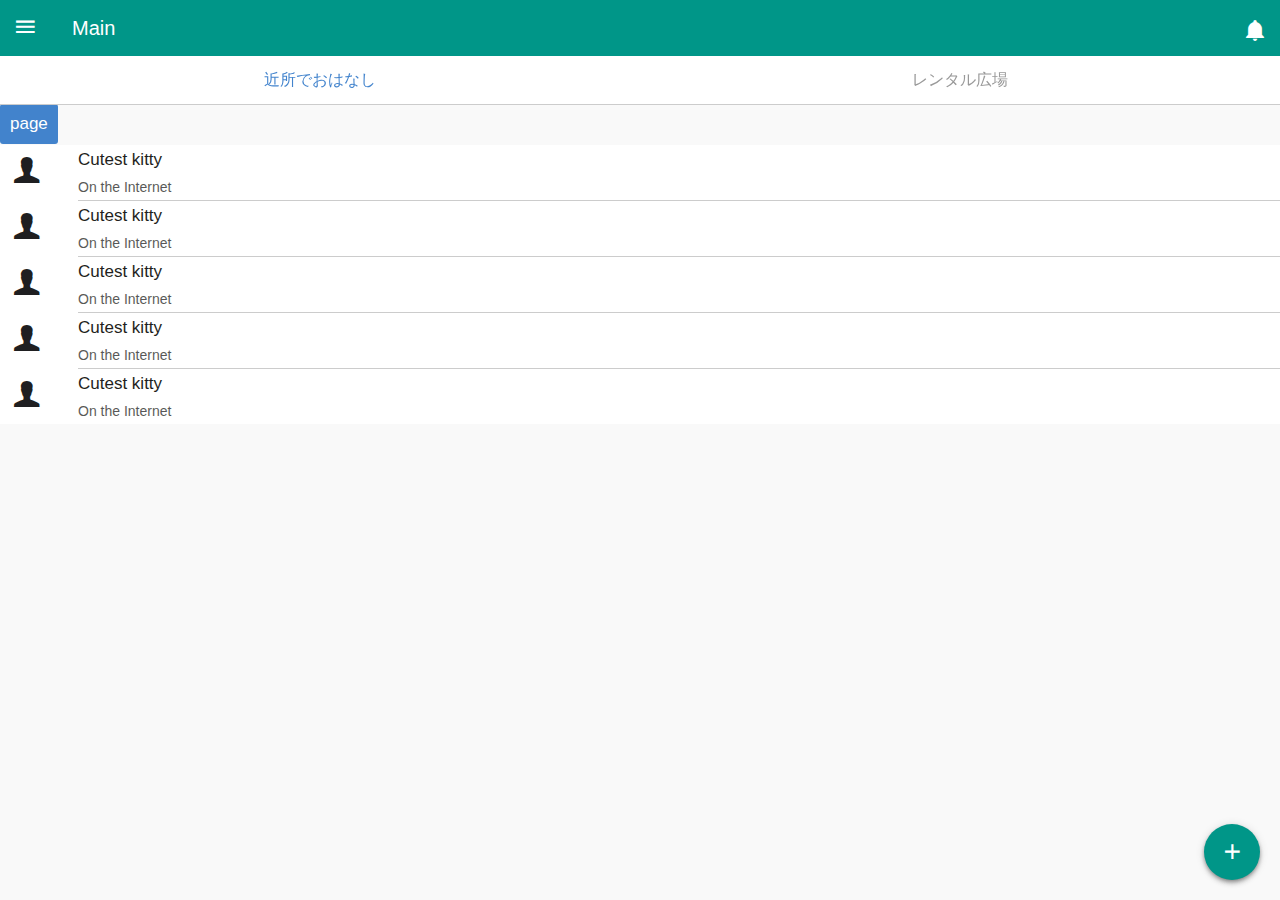
==== www/index.html @ 5bb22330 "[add]Repair the Slider" ====
<!DOCTYPE HTML>
<html>
  <head>
    <meta charset="utf-8">
    <meta name="viewport" content="width=device-width, initial-scale=1, maximum-scale=1, user-scalable=no">
    <meta http-equiv="Content-Security-Policy" content="default-src * data:; style-src * 'unsafe-inline'; script-src * 'unsafe-inline' 'unsafe-eval'">
    <script src="components/loader.js"></script>
    <script src="lib/onsenui/js/onsenui.js"></script>
    <script src="js/jquery-3.0.0.min.js"></script>
    <script src="js/app.js"></script>

    <link rel="stylesheet" href="components/loader.css">
    <link rel="stylesheet" href="lib/onsenui/css/onsenui.css">
    <link rel="stylesheet" href="lib/onsenui/css/onsen-css-components.css">
    <link rel="stylesheet" href="css/style.css">

    <script>
      //ons.bootstrap()
      ons.ready(function () {
        console.log("Onsen UI is ready!");
      });
      function menuOpen() {
        document.querySelector('#mySplitter').left.toggle();
      }
      function openSlide(page) {
        $("#content").load(page);
        document.querySelector('#mySplitter').left.toggle();
      };
      /*
       window.fn.load = function(page) {
       var content = document.getElementById('content');
       var menu = document.getElementById('menu');
       content.load(page)
       .then(menu.close.bind(menu));
       };
       */
    </script>
  </head>
  <body>
  
  <ons-navigator id="myNavigator" page="splitter.html">
  </ons-navigator>
  
  <ons-template id="splitter.html">
    <ons-splitter id="mySplitter">
      <ons-splitter-side id="menu" side="left" collapse swipeable>
        <ons-page>
          <ons-list>
            <ons-list-item onclick="openSlide('page/home.html')" tappable>
              Home
            </ons-list-item>
            <ons-list-item onclick="openSlide('page/bbs-write.html')" tappable>
              Settings
            </ons-list-item>
            <ons-list-item onclick="openSlide('about.html')" tappable>
              About
            </ons-list-item>
          </ons-list>
        </ons-page>
      </ons-splitter-side>
      <ons-splitter-content id="content" page="page/home.html"></ons-splitter-content>
    </ons-splitter>
  </ons-template>
  
  <ons-popover direction="down up" id="popover" cancelable>
    <div style="padding: 10px; text-align: center;">
      <p>
        This is a popover
      </p>
      <p>
        <ons-button onclick="hidePopover()">Close</ons-button>
      </p>
    </div>
  </ons-popover>
  
  <!-- Alert ---------------->
  <ons-popover  direction="right down" id="alert-msg" cancelable>
    <ons-list>
      <ons-list-item class="list__item--tappable list__item__line-height" modifier="chevron">Numbers</ons-list-item>
      <ons-list-item class="list__item--tappable list__item__line-height" modifier="chevron">One</ons-list-item>
      <ons-list-item class="list__item--tappable list__item__line-height" modifier="chevron">Two</ons-list-item>
      <ons-list-item class="list__item--tappable list__item__line-height" modifier="chevron">Three</ons-list-item>
      <ons-list-item class="list__item--tappable list__item__line-height" modifier="chevron">Four</ons-list-item>
      <ons-list-item class="list__item--tappable list__item__line-height" modifier="chevron">Five</ons-list-item>
      <ons-list-item class="list__item--tappable list__item__line-height" modifier="chevron">Six</ons-list-item>
    </ons-list>
  </ons-popover>
  <!------------------------->
  
  <ons-template id="bbs.html">
    <ons-page>
      <ons-pull-hook id="pull-hook">
        Pull to refresh
      </ons-pull-hook>
      <ons-list modifier="material">
        <ons-button align="right" id="btn1" onclick="showPopover(this)">page</ons-button>
        <ons-list-item  onclick="slideOpen('bbs-content.html')">
          <div class="left"><ons-icon class="list__item__thumbnail" icon="ion-person" size="2x"></ons-icon></div>
          <div class="center"><span class="list__item__title">Cutest kitty</span>
          <span class="list__item__subtitle">On the Internet</span></div>
        </ons-list-item>
        <ons-list-item>
          <div class="left"><ons-icon class="list__item__thumbnail" icon="ion-person" size="2x"></ons-icon></div>
          <div class="center"><span class="list__item__title">Cutest kitty</span>
          <span class="list__item__subtitle">On the Internet</span></div>
        </ons-list-item>
        <ons-list-item>
          <div class="left"><ons-icon class="list__item__thumbnail" icon="ion-person" size="2x"></ons-icon></div>
          <div class="center"><span class="list__item__title">Cutest kitty</span>
          <span class="list__item__subtitle">On the Internet</span></div>
        </ons-list-item>
        <ons-list-item>
          <div class="left"><ons-icon class="list__item__thumbnail" icon="ion-person" size="2x"></ons-icon></div>
          <div class="center"><span class="list__item__title">Cutest kitty</span>
          <span class="list__item__subtitle">On the Internet</span></div>
        </ons-list-item>
        <ons-list-item>
          <div class="left"><ons-icon class="list__item__thumbnail" icon="ion-person" size="2x"></ons-icon></div>
          <div class="center"><span class="list__item__title">Cutest kitty</span>
          <span class="list__item__subtitle">On the Internet</span></div>
        </ons-list-item>
      </ons-list>
    
      <ons-speed-dial position="bottom right" direction="left">
        <ons-fab>
          <ons-icon icon="md-plus"></ons-icon>
        </ons-fab>
        <ons-speed-dial-item class="wirte-ic" onclick="popOpen('bbs-write.html')">
          <ons-icon icon="ion-edit" ></ons-icon>
        </ons-speed-dial-item>
        <ons-speed-dial-item class="book-ic"  onclick="openDialog('#regi')">
          <ons-icon icon="ion-ios-bookmarks"></ons-icon>
        </ons-speed-dial-item>
        <ons-speed-dial-item class="location-ic" onclick="openDialog('#regi')">
          <ons-icon icon="ion-android-pin"></ons-icon>
        </ons-speed-dial-item>
      </ons-speed-dial>
    </ons-page>
  </ons-template>
  
  <ons-template id="rent.html">
    <ons-page>
      <ons-list modifier="material">
        <ons-list-item>Item 1</ons-list-item>
        <ons-list-item>Item 2</ons-list-item>
        <ons-list-item>Item 3</ons-list-item>
        <ons-list-item>Item 4</ons-list-item>
        <ons-list-item>Item 5</ons-list-item>
        <ons-list-item>Item 6</ons-list-item>
      </ons-list>

      <ons-fab position="bottom right" onclick="popOpen('rent-write.html')">
        <ons-icon icon="md-edit"></ons-icon>
      </ons-fab>
    </ons-page>
  </ons-template>
</ons-template>

<!-- Location ------------------>
<ons-dialog id="regi">
  <div style="text-align: center; padding: 10px;">
    <p>
      現在位置を登録しますか？
    </p>
    <ons-input id="name" modifier="underbar" placeholder="場所名" float></ons-input>
    <ons-list>
      <ons-list-header>Location List</ons-list-header>
      <ons-list-item tappable>
        <label for="check-1" class="center">
          <ons-input id="location1" modifier="underbar" placeholder="" float value="友人１"></ons-input>
        </label>
        <label class="right">
          <ons-input type="checkbox" input-id="check-1"></ons-input>
        </label>
      </ons-list-item>
      <ons-list-item tappable>
        <label for="check-2" class="center">
          <ons-input id="location1" modifier="underbar" placeholder="" float value="友人１"></ons-input>
        </label>
        <label class="right">
          <ons-input type="checkbox" input-id="check-2"></ons-input>
        </label>
      </ons-list-item>
      <ons-list-item tappable>
        <label for="check-3" class="center">
          <ons-input id="location1" modifier="underbar" placeholder="" float value="友人１"></ons-input>
        </label>
        <label class="right">
          <ons-input type="checkbox" input-id="check-3"></ons-input>
        </label>
      </ons-list-item>
    </ons-list>
    <ons-button onclick="closeDialog('regi')">閉じる</ons-button>
    <ons-button onclick="closeDialog('regi')">登録</ons-button>
  </div>
</dons-dialog>


<ons-template id="bbs-write.html">
  <ons-page>
    <ons-toolbar>
      <div class="left">
        <ons-back-button></ons-back-button>
      </div>
      <div class="center">
        記事を投稿する
      </div>
    </ons-toolbar>
    <section style="padding: 8px">
      <input id="bbs-title" type="text" class="text-input" ng-model="text" placeholder="タイトル" style="display: block; width: 100%">
    </section>
    <section style="padding: 10px 30px">
      <textarea id="bbs-content" class="textarea" ng-model="text2" placeholder="内容" rows="10" cols="10" ></textarea>
    </section>
    <section style="padding: 8px 8px">
      <ons-button modifier="large" onclick="bbsWrite()">記事を投稿</ons-button>
    </section>
  </ons-page>
</ons-template>

<ons-template id="rent-write.html">
  <ons-page>
    <ons-toolbar>
      <div class="left">
        <ons-back-button></ons-back-button>
      </div>
      <div class="center">
        借りたいものを申請する
      </div>
    </ons-toolbar>
    <section style="padding: 8px">
      <input id="rent-title" type="text" class="text-input" ng-model="text" placeholder="タイトル" style="display: block; width: 100%">
    </section>
    <section style="padding: 10px 30px">
      <textarea id="rent-content" class="textarea" ng-model="text2" placeholder="内容" rows="10" cols="10" ></textarea>
    </section>
    <section style="padding: 8px 8px">
      <ons-button modifier="large" onclick="rentWrite()">記事を投稿</ons-button>
    </section>
  </ons-page>
</ons-template>

<ons-template id="bbs-content.html">
  <ons-page>
    <ons-toolbar>
      <div class="left">
        <ons-back-button></ons-back-button>
      </div>
      <div class="center">
        熱田まつり開催！
      </div>
    </ons-toolbar>
    <ons-row align="top">
      <ons-col>
        <div class="col">
          イベント名  熱田まつり（尚武祭）
          日程	2016年06月05日
          時間	10:00～　花火は19:40～20：30頃
          会場名	熱田神宮とその周辺
          イベント内容	
          熱田神宮における最も重要で荘厳な祭。10:00より勅使参向のもと、祭典が執り行われ、境内では終日に亘り武道や芸能が奉納される。夕刻より献灯まきわらが点灯され、神宮公園から花火が約1000発（19：40～20：30頃）も上がる。※花火見物は地下鉄「西高蔵」で。
          熱田まつり奉納行事表
          交通規制について
          料金	無料
          料金詳細	-
          お問い合わせ先	-
          TEL	052-671-4153
          FAX	-
          ホームページ	http://www.atsutajingu.or.jp/jingu/
          アクセス	地下鉄「神宮西」・ＪＲ「熱田」・名鉄「神宮前」
      </ons-col>
    </ons-row>
    <section style="margin: 8px 15px 8px 0px">
      <ons-button onclick=""><ons-icon size="15px" icon="ion-reply"></ons-icon><span style="margin-left:10px">記事に返信</span></ons-button>
    </section>
  </ons-page>
</ons-template>

<ons-template id="settings.html">
  <ons-page>
    <ons-toolbar>
      <div class="left">
        <ons-toolbar-button onclick="menuOpen()">
          <ons-icon icon="md-menu"></ons-icon>
        </ons-toolbar-button>
      </div>
      <div class="center">
        Settings
      </div>
    </ons-toolbar>
  </ons-page>

</ons-template>

<ons-template id="about.html">
  <ons-page>
    <ons-toolbar>
      <div class="left">
        <ons-toolbar-button onclick="fn.open()">
          <ons-icon icon="md-menu"></ons-icon>
        </ons-toolbar-button>
      </div>
      <div class="center">
        About
      </div>
    </ons-toolbar>
  </ons-page>
</ons-template>

</body>
</html>
---- www/components/loader.css ----
/**
 * This is an auto-generated code by Monaca JS/CSS Components.
 * Please do not edit by hand.
 */

/*** <GENERATED> ***/
---- www/lib/onsenui/css/onsenui.css ----
/*! onsenui - v2.0.0-rc.1 - 2016-04-28 */
/*
Copyright 2013-2015 ASIAL CORPORATION

Licensed under the Apache License, Version 2.0 (the "License");
you may not use this file except in compliance with the License.
You may obtain a copy of the License at

   http://www.apache.org/licenses/LICENSE-2.0

Unless required by applicable law or agreed to in writing, software
distributed under the License is distributed on an "AS IS" BASIS,
WITHOUT WARRANTIES OR CONDITIONS OF ANY KIND, either express or implied.
See the License for the specific language governing permissions and
limitations under the License.

 */

@import url("font_awesome/css/font-awesome.min.css");
@import url("ionicons/css/ionicons.min.css");
@import url("material-design-iconic-font/css/material-design-iconic-font.min.css");

/* custom elements */
ons-page, ons-navigator,
ons-split-view, ons-sliding-menu, ons-tabbar,
ons-gesture-detector {
  display: block;
}

ons-navigator,
ons-tabbar {
  position: absolute;
  top: 0;
  left: 0;
  bottom: 0;
  right: 0;
  overflow: hidden;
}

ons-tab {
  -webkit-transform: translate3d(0, 0, 0);
          transform: translate3d(0, 0, 0);
}

ons-page, ons-navigator, ons-tabbar, ons-sliding-menu, ons-split-view {
  z-index: 2;
}

ons-fab {
  z-index: 3;
}

* {
  -webkit-touch-callout: none;
  -webkit-user-select: none;
  -webkit-tap-highlight-color: rgba(0, 0, 0, 0) !important;
}

input, textarea {
  -webkit-user-select: auto;
}

ons-toolbar:not([inline]), ons-bottom-toolbar {
  position: absolute;
  left: 0;
  right: 0;
  z-index: 10000;
}
ons-toolbar:not([inline]) {
  top: 0;
}
ons-bottom-toolbar {
  bottom: 0;
}

.page, .page__content {
  background-color: transparent !important;
  background: transparent !important;
}

.page__content {
  overflow: auto;
  -webkit-overflow-scrolling: touch;
  z-index: 0;
  -ms-touch-action: pan-y;
}

.navigation-bar + .page__background + .page__content {
  margin-top: -1px;
  top: 44px;
}

.navigation-bar--material + .page__background + .page__content {
  top: 56px;
}

.page[status-bar-fill] > .page__content {
  top: 20px;
}

.page[status-bar-fill] > .navigation-bar {
  padding-top: 20px;
  box-sizing: content-box;
}

.page[status-bar-fill] > .navigation-bar + .page__background + .page__content {
  top: 64px;
}

.page[status-bar-fill] > .navigation-bar--material + .page__background + .page__content {
  top: 76px;
}

ons-tabbar[status-bar-fill] > .tab-bar--top__content {
  top: 71px;
}

ons-tabbar[status-bar-fill] > .tab-bar--top {
  padding-top: 22px;
}

ons-tabbar[position="top"] .page[status-bar-fill] > .page__content {
  top: 0px;
}

.navigation-bar + .page__background + .page__content ons-tabbar[status-bar-fill] > .tab-bar--top {
  top: 0px;
}

.navigation-bar + .page__background + .page__content ons-tabbar[status-bar-fill] > .tab-bar--top__content {
  top: 49px;
}

.page-with-bottom-toolbar > .page__content {
  bottom: 44px;
}

ons-dialog[disabled] > .dialog,
ons-alert-dialog[disabled],
ons-popover[disabled] {
  pointer-events: none;
  opacity: 0.75;
}

ons-list-item[disabled] {
   pointer-events: none;
}

ons-pull-hook {
  position: absolute;
  left: 0;
  right: 0;
  margin: auto;
  text-align: center;
  z-index: 20002;
}

ons-splitter {
  overflow: hidden;
}

ons-splitter, ons-splitter-mask, ons-splitter-content, ons-splitter-side {
  display: block;
  position: absolute;
  left: 0;
  right: 0;
  top: 0;
  bottom: 0;
  box-sizing: border-box;
  z-index: 0;
}

ons-splitter-mask {
  z-index: 2;
  background-color: rgba(0, 0, 0, 0.1);
  display: none;
  opacity: 0;
}

ons-splitter-content {
  z-index: 1;
}

ons-splitter-side {
  right: auto;
  z-index: 1;
}

ons-splitter-side[side="right"] {
  right: 0;
  left: auto;
}

ons-splitter-side[mode="collapse"] {
  z-index: 3;
  left: auto;
  right: 100%;
}

ons-splitter-side[side="right"][mode="collapse"] {
  right: auto;
  left: 100%;
}

ons-toolbar-button > ons-icon[icon*="ion-"] {
  font-size: 26px;
}

ons-range {
  display: inline-block;
}

ons-range > input {
  min-width: 50px;
  width: 100%;
}

/*
Copyright 2013-2015 ASIAL CORPORATION

Licensed under the Apache License, Version 2.0 (the "License");
you may not use this file except in compliance with the License.
You may obtain a copy of the License at

   http://www.apache.org/licenses/LICENSE-2.0

Unless required by applicable law or agreed to in writing, software
distributed under the License is distributed on an "AS IS" BASIS,
WITHOUT WARRANTIES OR CONDITIONS OF ANY KIND, either express or implied.
See the License for the specific language governing permissions and
limitations under the License.

 */

ons-carousel {
  display: block;
  position: relative;
  width: 100%;
  overflow: hidden;
}

ons-carousel-item {
  display: block;
  height: 100%;
  visibility: hidden;
}

ons-carousel[fullscreen] {
  position: absolute;
  top: 0px;
  right: 0px;
  left: 0px;
  bottom: 0px;
  box-sizing: border-box;
}

ons-carousel[disabled] {
  pointer-events: none;
  opacity: 0.75;
}

ons-row {
  display: -webkit-box;
  display: -moz-flex;
  display: flex;
  flex-wrap: wrap;
  width: 100%;
  box-sizing: border-box;
}

ons-row[vertical-align="top"], ons-row[align="top"] {
  -webkit-box-align: start;
  box-align: start;
  -moz-align-items: flex-start;
  -ms-grid-row-align: flex-start;
      align-items: flex-start;
}

ons-row[vertical-align="bottom"], ons-row[align="bottom"] {
  -webkit-box-align: end;
  box-align: end;
  -moz-align-items: flex-end;
  -ms-grid-row-align: flex-end;
      align-items: flex-end;
}

ons-row[vertical-align="center"], ons-row[align="center"] {
  -webkit-box-align: center;
  box-align: center;
  -moz-align-items: center;
  -ms-grid-row-align: center;
      align-items: center;
  text-align: inherit;
}

ons-row + ons-row {
  padding-top: 0;
}

ons-col {
  -webkit-box-flex: 1;
  -moz-flex: 1;
  flex: 1;
  display: block;
  width: 100%;
  box-sizing: border-box;
}

ons-col[vertical-align="top"], ons-col[align="top"] {
  align-self: flex-start;
}

ons-col[vertical-align="bottom"], ons-col[align="bottom"] {
  align-self: flex-end; }

ons-col[vertical-align="center"], ons-col[align="center"] {
  -webkit-align-self: center;
  -moz-align-self: center;
  -ms-flex-item-align: center;
  text-align: inherit;
}


/*
Copyright 2013-2015 ASIAL CORPORATION

Licensed under the Apache License, Version 2.0 (the "License");
you may not use this file except in compliance with the License.
You may obtain a copy of the License at

   http://www.apache.org/licenses/LICENSE-2.0

Unless required by applicable law or agreed to in writing, software
distributed under the License is distributed on an "AS IS" BASIS,
WITHOUT WARRANTIES OR CONDITIONS OF ANY KIND, either express or implied.
See the License for the specific language governing permissions and
limitations under the License.

 */

.ons-icon {
  display: inline-block;
  font-style: normal;
  font-weight: normal;
  -webkit-font-smoothing: antialiased;
  -moz-osx-font-smoothing: grayscale;
}

.ons-icon--ion {
  line-height: 0.75em;
  vertical-align: -25%;
}

ons-icon[spin] {
  -webkit-animation: ons-icon-spin 2s infinite linear;
  animation: ons-icon-spin 2s infinite linear;
}

@-webkit-keyframes ons-icon-spin {
  0% {
    -webkit-transform: rotate(0deg);
  }
  100% {
    -webkit-transform: rotate(359deg);
  }
}

@keyframes ons-icon-spin {
  0% {
    -webkit-transform: rotate(0deg);
    transform: rotate(0deg);
  }
  100% {
    -webkit-transform: rotate(359deg);
    transform: rotate(359deg);
  }
}

.ons-icon[rotate="90"] {
  -webkit-transform: rotate(90deg);
  transform: rotate(90deg);
}

.ons-icon[rotate="180"] {
  -webkit-transform: rotate(180deg);
  transform: rotate(180deg);
}

.ons-icon[rotate="270"] {
  -webkit-transform: rotate(270deg);
  transform: rotate(270deg);
}

ons-icon[fixed-width] {
  width: 1.28571429em;
  text-align: center;
}

.ons-icon--lg {
  font-size: 1.33333333em;
  line-height: 0.75em;
  vertical-align: -15%;
}

.ons-icon--2x {
  font-size: 2em;
}

.ons-icon--3x {
  font-size: 3em;
}

.ons-icon--4x {
  font-size: 4em;
}

.ons-icon--5x {
  font-size: 5em;
}

ons-input {
  display: inline-block;
  position: relative;
}

ons-input .text-input__container {
  width: 100%;
  display: inline-block;
}

ons-input .text-input--material__label {
  position: absolute;
  left: 0px;
  top: 2px;
  font-size: 16px;
  font-weight: 400;
  font-family: 'Roboto', 'Noto', sans-serif;
  pointer-events: none;
}

ons-input .text-input__label:not(.text-input--material__label) {
  display: none;
}

ons-input .text-input__label--active {
  transform: translate(0, -75%) scale(0.75);
  -webkit-transform: translate(0, -75%) scale(0.75);
  transform-origin: left top;
  -webkit-transform-origin: left top;
  -webkit-transition: color 0.1s ease-in, -webkit-transform 0.1s ease-in;
  transition: color 0.1s ease-in, -webkit-transform 0.1s ease-in;
  transition: transform 0.1s ease-in, color 0.1s ease-in;
  transition: transform 0.1s ease-in, color 0.1s ease-in, -webkit-transform 0.1s ease-in;
  -webkit-transition: transform 0.1s ease-in, color 0.1s ease-in;
}

ons-input:not([float]) .text-input__label--active {
  display: none;
}

ons-input[disabled] {
  opacity: 0.5;
  pointer-events: none;
}

ons-input input.text-input--material::-webkit-input-placeholder {
  color: transparent;
}

ons-input input.text-input--material::-moz-placeholder {
  color: transparent;
}

ons-input input.text-input--material:-ms-input-placeholder {
  color: transparent;
}

/*
Copyright 2013-2015 ASIAL CORPORATION

Licensed under the Apache License, Version 2.0 (the "License");
you may not use this file except in compliance with the License.
You may obtain a copy of the License at

   http://www.apache.org/licenses/LICENSE-2.0

Unless required by applicable law or agreed to in writing, software
distributed under the License is distributed on an "AS IS" BASIS,
WITHOUT WARRANTIES OR CONDITIONS OF ANY KIND, either express or implied.
See the License for the specific language governing permissions and
limitations under the License.

 */

ons-progress-bar {
  display: block;
}

ons-progress-circular {
  display: inline-block;
  width: 42px;
  height: 42px;
}

ons-progress-circular > svg.progress-circular {
  width: 100%;
  height: 100%;
}

/*
Copyright 2013-2015 ASIAL CORPORATION

Licensed under the Apache License, Version 2.0 (the "License");
you may not use this file except in compliance with the License.
You may obtain a copy of the License at

   http://www.apache.org/licenses/LICENSE-2.0

Unless required by applicable law or agreed to in writing, software
distributed under the License is distributed on an "AS IS" BASIS,
WITHOUT WARRANTIES OR CONDITIONS OF ANY KIND, either express or implied.
See the License for the specific language governing permissions and
limitations under the License.

 */
.ripple {
  display: block;
  position: absolute;
  overflow: hidden;
  top: 0;
  left: 0;
  right: 0;
  bottom: 0;
  pointer-events: none;
}

ons-list-item .ripple__wave, ons-list-item .ripple__background,
.button--material--flat .ripple__wave, .button--material--flat .ripple__background{
  background: rgba(189, 189, 189, 0.3);
}

.ripple__background {
  background: rgba(255, 255, 255, 0.2);
  position: absolute;
  top: 0;
  left: 0;
  right: 0;
  bottom: 0;
  opacity: 0;
  pointer-events: none;
}

.ripple__wave {
  background: rgba(255, 255, 255, 0.2);
  width: 0;
  height: 0;
  border-radius: 50%;
  position: absolute;
  top: 0;
  left: 0;
  z-index: 0;
  pointer-events: none;
}

/*
Copyright 2013-2015 ASIAL CORPORATION

Licensed under the Apache License, Version 2.0 (the "License");
you may not use this file except in compliance with the License.
You may obtain a copy of the License at

   http://www.apache.org/licenses/LICENSE-2.0

Unless required by applicable law or agreed to in writing, software
distributed under the License is distributed on an "AS IS" BASIS,
WITHOUT WARRANTIES OR CONDITIONS OF ANY KIND, either express or implied.
See the License for the specific language governing permissions and
limitations under the License.

*/

ons-sliding-menu {
  position: absolute;
  left: 0px;
  right: 0px;
  top: 0px;
  bottom: 0px;
  z-index: 0;
  overflow-x: hidden;
}

.onsen-sliding-menu__menu,
.onsen-sliding-menu__main {
  position: absolute;
  top: 0px;
  left: 0px;
  bottom: 0px;
  right: 0px;
  z-index: 0;
  margin: 0;
  padding: 0;
}

.onsen-sliding-menu__menu {
  opacity: 0;
}


/*
Copyright 2013-2015 ASIAL CORPORATION

Licensed under the Apache License, Version 2.0 (the "License");
you may not use this file except in compliance with the License.
You may obtain a copy of the License at

   http://www.apache.org/licenses/LICENSE-2.0

Unless required by applicable law or agreed to in writing, software
distributed under the License is distributed on an "AS IS" BASIS,
WITHOUT WARRANTIES OR CONDITIONS OF ANY KIND, either express or implied.
See the License for the specific language governing permissions and
limitations under the License.

*/

ons-split-view {
  position: absolute;
  left: 0px;
  right: 0px;
  top: 0px;
  bottom: 0px;
  z-index: 0;
  overflow: hidden;
}

.onsen-split-view__secondary {
  opacity: 0;
  width: 100%;
}

.onsen-split-view__secondary,
.onsen-split-view__main {
  position: absolute;
  top: 0px;
  left: 0px;
  bottom: 0px;
  right: 0px;
  z-index: 0;
  overflow-x: hidden; 
}
---- www/lib/onsenui/css/onsen-css-components.css ----
html {
  height: 100%;
  width: 100%;
}
body {
  position: absolute;
  top: 0;
  right: 0;
  left: 0;
  bottom: 0;
  padding: 0;
  margin: 0;
  -webkit-text-size-adjust: 100%;
}
*:not(input):not(textarea):not(select) {
  -webkit-user-select: none;
  -moz-user-select: none;
  -ms-user-select: none;
  user-select: none;
}
* {
  -webkit-tap-highlight-color: rgba(0,0,0,0);
}
input:active,
input:focus,
textarea:active,
textarea:focus,
select:active,
select:focus {
  outline: none;
}
h1 {
  font-size: 36px;
}
h2 {
  font-size: 30px;
}
h3 {
  font-size: 24px;
}
h4,
h5,
h6 {
  font-size: 18px;
}
.page {
  font-family: -apple-system, 'Helvetica Neue', Helvetica, Arial, 'Lucida Grande', sans-serif;
  -webkit-font-smoothing: antialiased;
  -moz-osx-font-smoothing: grayscale;
  font-weight: 400;
  font-size: 17px;
  background-color: #f9f9f9;
  position: absolute;
  top: 0px;
  left: 0px;
  right: 0px;
  bottom: 0px;
  overflow: visible;
  font-size: 17px;
  color: #1f1f21;
  -ms-overflow-style: none;
  -webkit-transform: translate3d(0, 0, 0);
  -moz-transform: translate3d(0, 0, 0);
  -o-transform: translate3d(0, 0, 0);
  transform: translate3d(0, 0, 0);
}
.page::-webkit-scrollbar {
  display: none;
}
.page__content {
  background-color: #f9f9f9;
  position: absolute;
  top: 0px;
  left: 0px;
  right: 0px;
  bottom: 0px;
  -webkit-box-sizing: border-box;
  -moz-box-sizing: border-box;
  box-sizing: border-box;
}
.page__background {
  background-color: #f9f9f9;
  position: absolute;
  top: 0px;
  left: 0px;
  right: 0px;
  bottom: 0px;
  -webkit-box-sizing: border-box;
  -moz-box-sizing: border-box;
  box-sizing: border-box;
}
.content-padded {
  padding: 8px;
}
.page--material {
  font-family: 'Roboto', 'Noto', sans-serif;
  -webkit-font-smoothing: antialiased;
}
.page--material__content {
  font-family: 'Roboto', 'Noto', sans-serif;
  -webkit-font-smoothing: antialiased;
  font-weight: 400;
}
.page--material__content h1,
.page--material__content h2,
.page--material__content h3,
.page--material__content h4,
.page--material__content h5 {
  font-family: 'Roboto', 'Noto', sans-serif;
  -webkit-font-smoothing: antialiased;
  font-weight: 400;
}
.page--material__background {
  background-color: #fff;
}
/* topdoc
  name: Switch
  class: switch
  modifiers:
    :focus: Focus state
    :disabled: Disabled state
  markup:
    <label class="switch">
      <input type="checkbox" class="switch__input">
      <div class="switch__toggle">
        <div class="switch__handle"></div>
      </div>
    </label>
    <label class="switch">
      <input type="checkbox" class="switch__input" checked>
      <div class="switch__toggle">
        <div class="switch__handle"></div>
      </div>
    </label>
    <label class="switch">
      <input type="checkbox" class="switch__input" disabled>
      <div class="switch__toggle">
        <div class="switch__handle"></div>
      </div>
    </label>
*/
.switch {
  position: relative;
  display: inline-block;
  vertical-align: top;
  -webkit-box-sizing: border-box;
  -moz-box-sizing: border-box;
  box-sizing: border-box;
  -webkit-background-clip: padding-box;
  background-clip: padding-box;
  position: relative;
  overflow: hidden;
  min-width: 51px;
  font-size: 17px;
  padding: 0 20px;
  border: none;
  overflow: visible;
  width: 51px;
  height: 32px;
  z-index: 0;
  text-align: left;
}
.switch__input {
  position: absolute;
  overflow: hidden;
  right: 0px;
  top: 0px;
  left: 0px;
  bottom: 0px;
  padding: 0;
  border: 0;
  opacity: 0.001;
  z-index: 1;
  vertical-align: top;
  outline: none;
  width: 100%;
  height: 100%;
  margin: 0;
  -webkit-appearance: none;
  appearance: none;
  z-index: -1;
}
.switch__toggle {
  background-color: #fff;
  position: absolute;
  top: 0px;
  left: 0px;
  right: 0px;
  bottom: 0px;
  -webkit-border-radius: 30px;
  border-radius: 30px;
  -webkit-transition-property: all;
  -moz-transition-property: all;
  -o-transition-property: all;
  transition-property: all;
  -webkit-transition-duration: 0.35s;
  -moz-transition-duration: 0.35s;
  -o-transition-duration: 0.35s;
  transition-duration: 0.35s;
  -webkit-transition-timing-function: ease-out;
  -moz-transition-timing-function: ease-out;
  -o-transition-timing-function: ease-out;
  transition-timing-function: ease-out;
  -webkit-box-shadow: inset 0 0 0 2px #e5e5e5;
  box-shadow: inset 0 0 0 2px #e5e5e5;
}
.switch__handle {
  -webkit-box-sizing: border-box;
  -moz-box-sizing: border-box;
  box-sizing: border-box;
  -webkit-background-clip: padding-box;
  background-clip: padding-box;
  position: absolute;
  content: '';
  -webkit-border-radius: 28px;
  border-radius: 28px;
  height: 28px;
  width: 28px;
  background-color: #fff;
  left: 1px;
  top: 2px;
  -webkit-transition-property: all;
  -moz-transition-property: all;
  -o-transition-property: all;
  transition-property: all;
  -webkit-transition-duration: 0.35s;
  -moz-transition-duration: 0.35s;
  -o-transition-duration: 0.35s;
  transition-duration: 0.35s;
  -webkit-transition-timing-function: cubic-bezier(0.59, 0.01, 0.5, 0.99);
  -moz-transition-timing-function: cubic-bezier(0.59, 0.01, 0.5, 0.99);
  -o-transition-timing-function: cubic-bezier(0.59, 0.01, 0.5, 0.99);
  transition-timing-function: cubic-bezier(0.59, 0.01, 0.5, 0.99);
  -webkit-box-shadow: 0 0 0 1px #e4e4e4, 0 3px 2px rgba(0,0,0,0.25);
  box-shadow: 0 0 0 1px #e4e4e4, 0 3px 2px rgba(0,0,0,0.25);
}
.switch--active .switch__handle {
  -webkit-transition-duration: 0s;
  -moz-transition-duration: 0s;
  -o-transition-duration: 0s;
  transition-duration: 0s;
}
input:checked + .switch__toggle {
  -webkit-box-shadow: inset 0 0 0 2px #5198db;
  box-shadow: inset 0 0 0 2px #5198db;
  background-color: #5198db;
}
input:checked + .switch__toggle .switch__handle {
  left: 21px;
  -webkit-box-shadow: 0 3px 2px rgba(0,0,0,0.25);
  box-shadow: 0 3px 2px rgba(0,0,0,0.25);
}
input:disabled + .switch__toggle {
  opacity: 0.3;
  cursor: default;
  pointer-events: none;
}
.switch__touch {
  position: absolute;
  top: -5px;
  bottom: -5px;
  left: -10px;
  right: -10px;
}
/* topdoc
  name: Material Switch
  use: Switch
  modifiers:
    :focus: Focus state
    :disabled: Disabled state
  markup:
    <label class="switch switch--material">
      <input type="checkbox" class="switch__input switch--material__input">
      <div class="switch__toggle switch--material__toggle">
        <div class="switch__handle switch--material__handle">
        </div>
      </div>
    </label>
    <label class="switch switch--material">
      <input type="checkbox" class="switch__input switch--material__input" checked>
      <div class="switch__toggle switch--material__toggle">
        <div class="switch__handle switch--material__handle">
        </div>
      </div>
    </label>
    <label class="switch switch--material">
      <input type="checkbox" class="switch__input switch--material__input" disabled>
      <div class="switch__toggle switch--material__toggle">
        <div class="switch__handle switch--material__handle">
        </div>
      </div>
    </label>
*/
.switch.switch--material {
  width: 36px;
  height: 24px;
  padding: 0 10px;
  min-width: 36px;
}
.switch.switch--material .switch__toggle {
  background-color: #b0afaf;
  margin-top: 5px;
  height: 14px;
  -webkit-box-shadow: none;
  box-shadow: none;
}
.switch.switch--material .switch__input {
  position: absolute;
  overflow: hidden;
  right: 0px;
  top: 0px;
  left: 0px;
  bottom: 0px;
  padding: 0;
  border: 0;
  opacity: 0.001;
  z-index: 1;
  vertical-align: top;
  outline: none;
  width: 100%;
  height: 100%;
  margin: 0;
  -webkit-appearance: none;
  appearance: none;
  z-index: -1;
}
.switch.switch--material .switch__handle {
  background-color: #f1f1f1;
  left: 0px;
  margin-top: -5px;
  width: 20px;
  height: 20px;
  -webkit-box-shadow: 0 4px 5px 0 rgba(0,0,0,0.14), 0 1px 10px 0 rgba(0,0,0,0.12), 0 2px 4px -1px rgba(0,0,0,0.4);
  box-shadow: 0 4px 5px 0 rgba(0,0,0,0.14), 0 1px 10px 0 rgba(0,0,0,0.12), 0 2px 4px -1px rgba(0,0,0,0.4);
}
.switch.switch--material input:checked + .switch__toggle {
  background-color: #77c2bb;
  -webkit-box-shadow: none;
  box-shadow: none;
}
.switch.switch--material input:checked + .switch__toggle .switch__handle {
  left: 16px;
  background-color: #009688;
  -webkit-box-shadow: 0 2px 2px 0 rgba(0,0,0,0.14), 0 1px 5px 0 rgba(0,0,0,0.12), 0 3px 1px -2px rgba(0,0,0,0.2);
  box-shadow: 0 2px 2px 0 rgba(0,0,0,0.14), 0 1px 5px 0 rgba(0,0,0,0.12), 0 3px 1px -2px rgba(0,0,0,0.2);
}
.switch.switch--material input:disabled + .switch__toggle {
  opacity: 0.3;
  cursor: default;
  pointer-events: none;
}
.switch.switch--material .switch__handle:before {
  background: transparent;
  content: '';
  display: block;
  width: 100%;
  height: 100%;
  -webkit-border-radius: 50%;
  border-radius: 50%;
  z-index: -1;
  -webkit-box-shadow: 0px 0px 0px 0px rgba(0,0,0,0.12);
  box-shadow: 0px 0px 0px 0px rgba(0,0,0,0.12);
  -webkit-transition: -webkit-box-shadow 0.1s linear;
  -moz-transition: box-shadow 0.1s linear;
  -o-transition: box-shadow 0.1s linear;
  transition: box-shadow 0.1s linear;
}
.switch.switch--material.switch--active .switch__handle:before {
  -webkit-box-shadow: 0px 0px 0px 14px rgba(0,0,0,0.12);
  box-shadow: 0px 0px 0px 14px rgba(0,0,0,0.12);
}
.switch.switch--material.switch--active input:checked + .switch__toggle .switch__handle:before {
  -webkit-box-shadow: 0px 0px 0px 14px rgba(0,150,136,0.2);
  box-shadow: 0px 0px 0px 14px rgba(0,150,136,0.2);
}
.switch.switch--material .switch__touch {
  position: absolute;
  top: -10px;
  bottom: -10px;
  left: -15px;
  right: -15px;
}
/* topdoc
  name: Range
  class: range
  modifiers:
    :active: Active state
    :disabled: Disabled state
    :focus: Focused
  markup:
    <input type="range" class="range">
    <input type="range" class="range" disabled>
  showcase:
    <div class="navigation-bar">
        <div class="navigation-bar__item center full">
            <h1 class="navigation-bar__title">Range</h1>
        </div>
    </div>

    <div style="padding:8px">
      <input type="range" class="range" style="width:100%" value="0">
    </div>

    <div style="padding:8px">
      <input type="range" class="range" style="width:100%" value="30">
    </div>

    <div style="padding:8px">
      <input type="range" class="range" style="width:100%" value="60">
    </div>

    <div style="padding:8px">
      <input type="range" class="range" style="width:100%" value="90">
    </div>
*/
.range {
  padding: 0;
  margin: 0;
  font: inherit;
  color: inherit;
  background: transparent;
  border: none;
  line-height: normal;
  -webkit-box-sizing: border-box;
  -moz-box-sizing: border-box;
  box-sizing: border-box;
  -webkit-background-clip: padding-box;
  background-clip: padding-box;
  vertical-align: top;
  outline: none;
  line-height: 1;
  -webkit-appearance: none;
  -webkit-border-radius: 4px;
  border-radius: 4px;
  border: none;
  height: 2px;
  -webkit-border-radius: 0;
  border-radius: 0;
  -webkit-border-radius: 3px;
  border-radius: 3px;
  background-image: -webkit-gradient(linear, left top, left bottom, from(#ccc), to(#ccc));
  background-image: -webkit-linear-gradient(#ccc, #ccc);
  background-image: -moz-linear-gradient(#ccc, #ccc);
  background-image: -o-linear-gradient(#ccc, #ccc);
  background-image: linear-gradient(#ccc, #ccc);
  background-position: left center;
  -webkit-background-size: 100% 2px;
  background-size: 100% 2px;
  background-repeat: no-repeat;
  overflow: hidden;
  height: 32px;
}
.range::-moz-range-track {
  position: relative;
  border: none;
  background-color: #ccc;
  height: 2px;
  border-radius: 30px;
  box-shadow: none;
  top: 0;
  margin: 0;
  padding: 0;
}
.range::-ms-track {
  position: relative;
  border: none;
  background-color: #ccc;
  height: 0;
  border-radius: 30px;
}
.range::-webkit-slider-thumb {
  cursor: pointer;
  -webkit-appearance: none;
  position: relative;
  height: 29px;
  width: 29px;
  background-color: #fff;
  border: 1px solid #ccc;
  -webkit-border-radius: 30px;
  border-radius: 30px;
  -webkit-box-shadow: none;
  box-shadow: none;
  top: 0;
  margin: 0;
  padding: 0;
}
.range::-moz-range-thumb {
  cursor: pointer;
  position: relative;
  height: 29px;
  width: 29px;
  background-color: #fff;
  border: 1px solid #ccc;
  border-radius: 30px;
  box-shadow: none;
  margin: 0;
  padding: 0;
}
.range::-ms-thumb {
  cursor: pointer;
  position: relative;
  height: 29px;
  width: 29px;
  background-color: #fff;
  border: 1px solid #ccc;
  border-radius: 30px;
  box-shadow: none;
  top: 0;
  margin: 0;
  padding: 0;
}
.range::-webkit-slider-thumb:before {
  position: absolute;
  top: 13px;
  right: 28px;
  left: -10000px;
  height: 2px;
  background-color: rgba(24,103,194,0.81);
  content: '';
  margin: 0;
  padding: 0;
}
.range::-ms-fill-lower {
  height: 2px;
  background-color: rgba(24,103,194,0.81);
}
.range::-ms-tooltip {
  display: none;
}
.range:disabled {
  opacity: 0.3;
  cursor: default;
  pointer-events: none;
}
.range__left {
  position: relative;
  top: 17px;
  height: 2px;
  width: 0;
  background-color: rgba(24,103,194,0.81);
  pointer-events: none;
}
[disabled] > .range__left,
.range--material:disabled + .range__left {
  visibility: hidden;
}
/* topdoc
  name: Material Range
  use: Range
  modifiers:
    :active: Active state
    :disabled: Disabled state
    :focus: Focused
  markup:
    <input type="range" class="range range--material">
    <input type="range" class="range range--material" disabled>
*/
.range--material {
  background-image: -webkit-gradient(linear, left top, left bottom, from(#e0e0e0), to(#e0e0e0));
  background-image: -webkit-linear-gradient(#e0e0e0, #e0e0e0);
  background-image: -moz-linear-gradient(#e0e0e0, #e0e0e0);
  background-image: -o-linear-gradient(#e0e0e0, #e0e0e0);
  background-image: linear-gradient(#e0e0e0, #e0e0e0);
  background-position: center;
  -webkit-background-size: 100% 2px;
  background-size: 100% 2px;
  overflow: visible;
}
.range--material::-webkit-slider-thumb {
  top: 1px;
  border: none;
  height: 36px;
  width: 14px;
  -webkit-border-radius: 0;
  border-radius: 0;
  background-color: transparent;
  background-image: -webkit-radial-gradient(7px, circle 6px, #009688 0%, #009688 6px, transparent 7px);
  background-image: radial-gradient(circle 6px at 7px, #009688 0%, #009688 6px, transparent 7px);
  margin-top: -1px;
}
.range--material::-moz-range-thumb {
  top: 1px;
  border: 3px solid #e0e0e0;
  height: 12px;
  width: 12px;
  border-radius: 100%;
  border-color: #009688;
  background-color: #009688;
}
.range--material::-moz-range-track {
  background-color: #e0e0e0;
}
.range--material::-ms-thumb {
  margin-top: 1px;
  border: none;
  height: 12px;
  width: 12px;
  border-radius: 100%;
  border-color: #009688;
  background-color: #009688;
}
.range--material:focus::-moz-range-thumb {
  border-color: #009688;
  background-color: #009688;
}
.range--material::-moz-range-thumb:before {
  display: none;
}
.range--material::-webkit-slider-thumb:before {
  display: none;
}
.range--material::-ms-fill-lower {
  background-color: #009688;
}
.range--material::-moz-range-thumb:after {
  margin-top: -3px;
  margin-left: -3px;
  content: '';
  display: block;
  border: 0px;
  border-radius: 100%;
  height: 12px;
  width: 12px;
  background-color: #009688;
  opacity: 0.2;
  -moz-transition: -moz-transform 0.1s linear;
  transition: transform 0.1s linear;
}
.range--material::-webkit-slider-thumb:after {
  margin-top: -3px;
  margin-left: -3px;
  content: '';
  display: block;
  border: 0px;
  -webkit-border-radius: 100%;
  border-radius: 100%;
  height: 12px;
  width: 12px;
  background-color: #009688;
  opacity: 0.2;
  -webkit-transition: -webkit-transform 0.1s linear;
  transition: transform 0.1s linear;
  display: inline-block;
  margin-left: 1px;
  margin-top: 12px;
}
.range--material::-ms-fill-upper {
  margin-top: -6px;
  margin-left: -6px;
  content: '';
  display: block;
  border: 0px;
  border-radius: 100%;
  height: 12px;
  width: 12px;
  background-color: #009688;
  opacity: 0.2;
  transition: transform 0.1s linear;
}
.range--material:active::-webkit-slider-thumb:after {
  -webkit-transform: scale(2.5);
  transform: scale(2.5);
}
.range--material:active::-moz-range-thumb:after {
  -moz-transform: scale(2.5);
  transform: scale(2.5);
}
.range--material:active::-ms-fill-upper {
  -ms-transform: scale(2.5);
  transform: scale(2.5);
}
.range--material__left {
  background-color: #009688;
}
/* topdoc
  name: Navigation Bar
  class: navigation-bar
  markup:
    <div class="navigation-bar">
      <div class="navigation-bar__center">Navigation Bar</div>
    </div>
*/
.navigation-bar {
  font-family: -apple-system, 'Helvetica Neue', Helvetica, Arial, 'Lucida Grande', sans-serif;
  -webkit-font-smoothing: antialiased;
  -moz-osx-font-smoothing: grayscale;
  font-weight: 400;
  font-size: 17px;
  -webkit-box-sizing: border-box;
  -moz-box-sizing: border-box;
  box-sizing: border-box;
  -webkit-background-clip: padding-box;
  background-clip: padding-box;
  white-space: nowrap;
  overflow: hidden;
  word-spacing: 0;
  padding: 0;
  margin: 0;
  font: inherit;
  color: inherit;
  background: transparent;
  border: none;
  line-height: normal;
  cursor: default;
  -webkit-user-select: none;
  -moz-user-select: none;
  -ms-user-select: none;
  user-select: none;
  z-index: 2;
  display: block;
  height: 44px;
  padding-left: 0;
  padding-right: 0;
  background: #fff;
  color: #1f1f21;
  -webkit-box-shadow: none;
  box-shadow: none;
  border-bottom: 1px solid #bbb;
  font-weight: 400;
  width: 100%;
  white-space: nowrap;
  overflow: visible;
}
@media (-webkit-min-device-pixel-ratio: 2), (min-resolution: 192dpi) {
  .navigation-bar {
    border-bottom: none;
    -webkit-background-size: 100% 1px;
    background-size: 100% 1px;
    background-repeat: no-repeat;
    background-position: bottom;
    background-image: -webkit-linear-gradient(90deg, #bbb, #bbb 50%, transparent 50%);
    background-image: -moz-linear-gradient(90deg, #bbb, #bbb 50%, transparent 50%);
    background-image: -o-linear-gradient(90deg, #bbb, #bbb 50%, transparent 50%);
    background-image: linear-gradient(0deg, #bbb, #bbb 50%, transparent 50%);
  }
}
.navigation-bar__bg {
  background: #fff;
}
.navigation-bar__item,
.navigation-bar__left,
.navigation-bar__right,
.navigation-bar__center {
  -webkit-box-sizing: border-box;
  -moz-box-sizing: border-box;
  box-sizing: border-box;
  -webkit-background-clip: padding-box;
  background-clip: padding-box;
  padding: 0;
  margin: 0;
  font: inherit;
  color: inherit;
  background: transparent;
  border: none;
  line-height: normal;
  height: 44px;
  vertical-align: top;
  overflow: visible;
  display: block;
  vertical-align: middle;
  float: left;
}
.navigation-bar__left {
  max-width: 50%;
  width: 27%;
  text-align: left;
  line-height: 44px;
}
.navigation-bar__right {
  max-width: 50%;
  width: 27%;
  text-align: right;
  line-height: 44px;
}
.navigation-bar__center {
  width: 46%;
  text-align: center;
  line-height: 44px;
  font-size: 17px;
  font-weight: 500;
  color: #1f1f21;
}
.navigation-bar__title {
  line-height: 44px;
  font-size: 17px;
  font-weight: 500;
  color: #1f1f21;
  margin: 0;
  padding: 0;
  overflow: visible;
}
.navigation-bar__center:first-child:last-child {
  width: 100%;
}
/* topdoc
  name: Navigation Bar Item
  use: Toolbar Button, Navigation Bar
  markup:
    <div class="navigation-bar">
      <div class="navigation-bar__left">
        <span class="toolbar-button--quiet">
          <i class="ion-navicon" style="font-size:32px; vertical-align:-6px;"></i>
        </span>
      </div>

      <div class="navigation-bar__center">
        Navigation Bar
      </div>

      <div class="navigation-bar__right">
        <span class="toolbar-button--quiet">Label</span>
      </div>
    </div>
*/
/* topdoc
  name: Navigation Bar with Outline Button
  use: Toolbar Button, Navigation Bar
  markup:
    <!-- Prerequisite=This example use ionicons(http://ionicons.com) to display icons. -->
    <div class="navigation-bar">
      <div class="navigation-bar__left">
        <span class="toolbar-button--outline">
          <i class="ion-navicon" style="font-size:32px; vertical-align:-6px;"></i>
        </span>
      </div>

      <div class="navigation-bar__center">
        Title
      </div>

      <div class="navigation-bar__right">
        <span class="toolbar-button--outline">Button</span>
      </div>
    </div>
*/
/* topdoc
  name: Transparent Navigation Bar
  class: navigation-bar--transparent
  use: Toolbar Button, Navigation Bar
  markup:
    <div class="navigation-bar navigation-bar--transparent">
      <div class="navigation-bar__left">
        <span class="toolbar-button--quiet">
          <i class="ion-navicon" style="font-size:32px; vertical-align:-6px;"></i>
        </span>
      </div>
      <div class="navigation-bar__center">
        Navigation Bar
      </div>
      <div class="navigation-bar__right">
        <span class="toolbar-button--quiet">Label</span>
      </div>
    </div>
*/
.navigation-bar--transparent {
  background-color: transparent;
  background-image: none;
  border: none;
}
/* topdoc
  name: Navigation Bar with Outline Button
  use: Toolbar Button, Navigation Bar
  markup:
    <!-- Prerequisite=This example use ionicons(http://ionicons.com) to display icons. -->
    <div class="navigation-bar">
      <div class="navigation-bar__left">
        <span class="toolbar-button--outline">
          <i class="ion-navicon" style="font-size:32px; vertical-align:-6px;"></i>
        </span>
      </div>

      <div class="navigation-bar__center">
        Title
      </div>

      <div class="navigation-bar__right">
        <span class="toolbar-button--outline">Button</span>
      </div>
    </div>
*/
/* topdoc
  name: Transparent Navigation Bar
  class: navigation-bar--transparent
  use: Toolbar Button, Navigation Bar
  markup:
    <!-- Prerequisite=This example use ionicons(http://ionicons.com) to display icons. -->
    <div class="navigation-bar navigation-bar--transparent">
      <div class="navigation-bar__left">
        <span class="toolbar-button--quiet">
          <i class="ion-navicon" style="font-size:32px; vertical-align:-6px;"></i>
        </span>
      </div>
      <div class="navigation-bar__center">
        Navigation Bar
      </div>
      <div class="navigation-bar__right">
        <span class="toolbar-button--quiet">Label</span>
      </div>
    </div>
*/
.navigation-bar--transparent {
  background-color: transparent;
  background-image: none;
  border: none;
}
/* topdoc
  name: Bottom Bar
  class: bottom-bar
  use: Navigation Bar
  markup:
    <div class="bottom-bar">
      <div class="bottom-bar__line-height" style="text-align:center">Bottom Toolbar</div>
    </div>
*/
.bottom-bar {
  font-family: -apple-system, 'Helvetica Neue', Helvetica, Arial, 'Lucida Grande', sans-serif;
  -webkit-font-smoothing: antialiased;
  -moz-osx-font-smoothing: grayscale;
  font-weight: 400;
  font-size: 17px;
  -webkit-box-sizing: border-box;
  -moz-box-sizing: border-box;
  box-sizing: border-box;
  -webkit-background-clip: padding-box;
  background-clip: padding-box;
  white-space: nowrap;
  overflow: hidden;
  word-spacing: 0;
  padding: 0;
  margin: 0;
  font: inherit;
  color: inherit;
  background: transparent;
  border: none;
  line-height: normal;
  cursor: default;
  -webkit-user-select: none;
  -moz-user-select: none;
  -ms-user-select: none;
  user-select: none;
  z-index: 2;
  display: block;
  height: 44px;
  padding-left: 0;
  padding-right: 0;
  background: #fff;
  color: #1f1f21;
  -webkit-box-shadow: none;
  box-shadow: none;
  font-weight: 400;
  border-bottom: none;
  border-top: 1px solid #bbb;
  position: absolute;
  bottom: 0px;
  right: 0px;
  left: 0px;
}
@media (-webkit-min-device-pixel-ratio: 2), (min-resolution: 192dpi) {
  .bottom-bar {
    border-top: none;
    -webkit-background-size: 100% 1px;
    background-size: 100% 1px;
    background-repeat: no-repeat;
    background-position: top;
    background-image: -webkit-linear-gradient(270deg, #bbb, #bbb 50%, transparent 50%);
    background-image: -moz-linear-gradient(270deg, #bbb, #bbb 50%, transparent 50%);
    background-image: -o-linear-gradient(270deg, #bbb, #bbb 50%, transparent 50%);
    background-image: linear-gradient(180deg, #bbb, #bbb 50%, transparent 50%);
  }
}
.bottom-bar__line-height {
  line-height: 44px;
  padding-bottom: 0;
  padding-top: 0;
}
.bottom-bar--transparent {
  background-color: transparent;
  background-image: none;
  border: none;
}
/* topdoc
  name: Navigation Bar with Segment
  class: navigation-bar
  hint: .navigation-bar .button-bar
  use: Segment, Navigation Bar
  markup:
    <div class="navigation-bar">
      <div class="navigation-bar__center">
        <div class="button-bar" style="width:200px;margin:7px 50px;">
          <div class="button-bar__item">
            <input type="radio" name="navi-segment-a" checked>
            <div class="button-bar__button">One</div>
          </div>

          <div class="button-bar__item">
            <input type="radio" name="navi-segment-a">
            <div class="button-bar__button">Two</div>
          </div>
        </div>
      </div>
    </div>
*/
/* topdoc
  name: Material Navigation Bar
  class: navigation-bar--material
  use: Toolbar Button, Navigation Bar
  markup:
    <div class="navigation-bar navigation-bar--material">
      <div class="navigation-bar__center navigation-bar--material__center">
        Title
      </div>
    </div>
*/
.navigation-bar--material {
  display: -webkit-box;
  display: -webkit-flex;
  display: -moz-box;
  display: -ms-flexbox;
  display: flex;
  -webkit-flex-wrap: nowrap;
  -ms-flex-wrap: nowrap;
  flex-wrap: nowrap;
  -webkit-box-pack: justify;
  -webkit-justify-content: space-between;
  -moz-box-pack: justify;
  -ms-flex-pack: justify;
  justify-content: space-between;
  height: 56px;
  border-bottom: 0;
  -webkit-box-shadow: 0 1px 5px rgba(0,0,0,0.3);
  box-shadow: 0 1px 5px rgba(0,0,0,0.3);
  padding: 0;
  background-color: #009688;
  -webkit-background-size: 0;
  background-size: 0;
}
.navigation-bar--noshadow {
  -webkit-box-shadow: none;
  box-shadow: none;
  background-image: none;
  border-bottom: none;
}
.navigation-bar--material__left,
.navigation-bar--material__right {
  font-family: 'Roboto', 'Noto', sans-serif;
  -webkit-font-smoothing: antialiased;
  font-size: 20px;
  font-weight: 500;
  color: #fff;
  height: 56px;
  min-width: 72px;
  width: auto;
  float: initial;
  line-height: 56px;
}
.navigation-bar--material__center {
  font-family: 'Roboto', 'Noto', sans-serif;
  -webkit-font-smoothing: antialiased;
  font-size: 20px;
  font-weight: 500;
  color: #fff;
  height: 56px;
  width: auto;
  -webkit-box-flex: 1;
  -webkit-flex-grow: 1;
  -moz-box-flex: 1;
  -ms-flex-positive: 1;
  flex-grow: 1;
  overflow: hidden;
  text-overflow: ellipsis;
  text-align: left;
  float: initial;
  line-height: 56px;
}
.navigation-bar--material__center:first-child {
  margin-left: 16px;
}
.navigation-bar--material__center:last-child {
  margin-right: 16px;
}
.navigation-bar--material__left:empty,
.navigation-bar--material__right:empty {
  min-width: 16px;
}
/* topdoc
  name: Material Navigation Bar with Icons
  class: navigation-bar--material
  use: Toolbar Button, Material Navigation Bar
  hint: .navigation-bar--material
  markup:
    <div class="navigation-bar navigation-bar--material">
      <div class="navigation-bar__left navigation-bar--material__left">
        <span class="toolbar-button toolbar-button--material">
          <i class="zmdi zmdi-menu"></i>
        </span>
      </div>
      <div class="navigation-bar__center navigation-bar--material__center">
        Title
      </div>
      <div class="navigation-bar__right navigation-bar--material__right">
        <span class="toolbar-button toolbar-button--material">
          <i class="zmdi zmdi-search"></i>
        </span>
        <span class="toolbar-button toolbar-button--material">
          <i class="zmdi zmdi-favorite"></i>
        </span>
        <span class="toolbar-button toolbar-button--material">
          <i class="zmdi zmdi-more-vert"></i>
        </span>
      </div>
    </div>
*/
/* topdoc
  name: Button
  class: button
  modifiers:
    :active: Active state
    :disabled: Disabled state
    :focus: Focused
  markup:
    <button class="button">Button</button>
    <button class="button" disabled>Button</button>
*/
.button {
  position: relative;
  display: inline-block;
  vertical-align: top;
  -webkit-box-sizing: border-box;
  -moz-box-sizing: border-box;
  box-sizing: border-box;
  -webkit-background-clip: padding-box;
  background-clip: padding-box;
  padding: 0;
  margin: 0;
  font: inherit;
  color: inherit;
  background: transparent;
  border: none;
  line-height: normal;
  font-family: -apple-system, 'Helvetica Neue', Helvetica, Arial, 'Lucida Grande', sans-serif;
  -webkit-font-smoothing: antialiased;
  -moz-osx-font-smoothing: grayscale;
  font-weight: 400;
  font-size: 17px;
  cursor: default;
  -webkit-user-select: none;
  -moz-user-select: none;
  -ms-user-select: none;
  user-select: none;
  text-overflow: ellipsis;
  white-space: nowrap;
  overflow: hidden;
  height: auto;
  text-decoration: none;
  padding: 4px 10px;
  font-size: 17px;
  line-height: 32px;
  letter-spacing: 0;
  color: #fff;
  vertical-align: middle;
  background-color: rgba(24,103,194,0.81);
  border: 0px solid currentColor;
  -webkit-border-radius: 3px;
  border-radius: 3px;
  -webkit-transition: none;
  -moz-transition: none;
  -o-transition: none;
  transition: none;
}
.button:hover {
  -webkit-transition: none;
  -moz-transition: none;
  -o-transition: none;
  transition: none;
}
.button:active {
  background-color: rgba(24,103,194,0.81);
  -webkit-transition: none;
  -moz-transition: none;
  -o-transition: none;
  transition: none;
  opacity: 0.2;
}
.button:focus {
  outline: 0;
}
.button:disabled,
.button[disabled] {
  opacity: 0.3;
  cursor: default;
  pointer-events: none;
}
/* topdoc
  name: Outline Button
  class: button--outline
  use: Button
  markup:
    <button class="button button--outline">Button</button>
    <button class="button button--outline" disabled>Button</button>
*/
.button--outline {
  background-color: transparent;
  border: 1px solid rgba(24,103,194,0.81);
  color: rgba(24,103,194,0.81);
}
.button--outline:active {
  background-color: rgba(24,103,194,0.2);
  border: 1px solid rgba(24,103,194,0.81);
  color: rgba(24,103,194,0.81);
  opacity: 1;
}
.button--outline:hover {
  border: 1px solid rgba(24,103,194,0.81);
  -webkit-transition: 0;
  -moz-transition: 0;
  -o-transition: 0;
  transition: 0;
}
/* topdoc
  name: Light Button
  class: button--light
  use: Button
  markup:
    <button class="button button--light">Button</button>
    <button class="button button--light" disabled>Button</button>
*/
.button--light {
  background-color: transparent;
  color: rgba(0,0,0,0.4);
  border: 1px solid rgba(0,0,0,0.2);
}
.button--light:active {
  background-color: rgba(0,0,0,0.05);
  color: rgba(0,0,0,0.4);
  border: 1px solid rgba(0,0,0,0.2);
  opacity: 1;
}
/* topdoc
  name: Quiet Button
  class: button--quiet
  markup:
    <button class="button--quiet">Button</button>
    <button class="button--quiet" disabled>Button</button>
*/
.button--quiet {
  position: relative;
  display: inline-block;
  vertical-align: top;
  -webkit-box-sizing: border-box;
  -moz-box-sizing: border-box;
  box-sizing: border-box;
  -webkit-background-clip: padding-box;
  background-clip: padding-box;
  padding: 0;
  margin: 0;
  font: inherit;
  color: inherit;
  background: transparent;
  border: none;
  line-height: normal;
  font-family: -apple-system, 'Helvetica Neue', Helvetica, Arial, 'Lucida Grande', sans-serif;
  -webkit-font-smoothing: antialiased;
  -moz-osx-font-smoothing: grayscale;
  font-weight: 400;
  font-size: 17px;
  cursor: default;
  -webkit-user-select: none;
  -moz-user-select: none;
  -ms-user-select: none;
  user-select: none;
  text-overflow: ellipsis;
  white-space: nowrap;
  overflow: hidden;
  height: auto;
  text-decoration: none;
  padding: 4px 10px;
  font-size: 17px;
  line-height: 32px;
  letter-spacing: 0;
  color: #fff;
  vertical-align: middle;
  background-color: rgba(24,103,194,0.81);
  border: 0px solid currentColor;
  -webkit-border-radius: 3px;
  border-radius: 3px;
  -webkit-transition: none;
  -moz-transition: none;
  -o-transition: none;
  transition: none;
  background: transparent;
  border: 1px solid transparent;
  -webkit-box-shadow: none;
  box-shadow: none;
  background: transparent;
  color: rgba(24,103,194,0.81);
  border: none;
}
.button--quiet:disabled,
.button--quiet[disabled] {
  opacity: 0.3;
  cursor: default;
  pointer-events: none;
  border: none;
}
.button--quiet:hover {
  -webkit-transition: none;
  -moz-transition: none;
  -o-transition: none;
  transition: none;
}
.button--quiet:focus {
  outline: 0;
}
.button--quiet:active {
  background-color: transparent;
  border: none;
  -webkit-transition: none;
  -moz-transition: none;
  -o-transition: none;
  transition: none;
  opacity: 0.2;
  color: rgba(24,103,194,0.81);
}
/* topdoc
  name: Call To Action Button
  class: button--cta
  markup:
    <button class="button--cta">Button</button>
    <button class="button--cta" disabled>Button</button>
*/
.button--cta {
  position: relative;
  display: inline-block;
  vertical-align: top;
  -webkit-box-sizing: border-box;
  -moz-box-sizing: border-box;
  box-sizing: border-box;
  -webkit-background-clip: padding-box;
  background-clip: padding-box;
  padding: 0;
  margin: 0;
  font: inherit;
  color: inherit;
  background: transparent;
  border: none;
  line-height: normal;
  font-family: -apple-system, 'Helvetica Neue', Helvetica, Arial, 'Lucida Grande', sans-serif;
  -webkit-font-smoothing: antialiased;
  -moz-osx-font-smoothing: grayscale;
  font-weight: 400;
  font-size: 17px;
  cursor: default;
  -webkit-user-select: none;
  -moz-user-select: none;
  -ms-user-select: none;
  user-select: none;
  text-overflow: ellipsis;
  white-space: nowrap;
  overflow: hidden;
  height: auto;
  text-decoration: none;
  padding: 4px 10px;
  font-size: 17px;
  line-height: 32px;
  letter-spacing: 0;
  color: #fff;
  vertical-align: middle;
  background-color: rgba(24,103,194,0.81);
  border: 0px solid currentColor;
  -webkit-border-radius: 3px;
  border-radius: 3px;
  -webkit-transition: none;
  -moz-transition: none;
  -o-transition: none;
  transition: none;
  border: none;
  background-color: #25a6d9;
  color: #fff;
}
.button--cta:hover {
  -webkit-transition: none;
  -moz-transition: none;
  -o-transition: none;
  transition: none;
}
.button--cta:focus {
  outline: 0;
}
.button--cta:active {
  color: var-button-cat-color;
  background-color: #25a6d9;
  -webkit-transition: none;
  -moz-transition: none;
  -o-transition: none;
  transition: none;
  opacity: 0.2;
}
.button--cta:disabled,
.button--cta[disabled] {
  opacity: 0.3;
  cursor: default;
  pointer-events: none;
}
/* topdoc
  name: Large Button
  class: button--large
  use: Button
  markup:
    <button class="button button--large">Button</button>
*/
.button--large {
  font-size: 17px;
  font-weight: 500;
  line-height: 36px;
  padding: 4px 12px;
  display: block;
  width: 100%;
  text-align: center;
}
.button--large:active {
  background-color: rgba(24,103,194,0.81);
  -webkit-transition: none;
  -moz-transition: none;
  -o-transition: none;
  transition: none;
  opacity: 0.2;
  -webkit-transition: none;
  -moz-transition: none;
  -o-transition: none;
  transition: none;
}
.button--large:disabled,
.button--large[disabled] {
  opacity: 0.3;
  cursor: default;
  pointer-events: none;
}
.button--large:hover {
  -webkit-transition: none;
  -moz-transition: none;
  -o-transition: none;
  transition: none;
}
.button--large:focus {
  outline: 0;
}
/* topdoc
  name: Large Quiet Button
  class: button--large--quiet
  markup:
    <button class="button--large--quiet">Button</button>
*/
.button--large--quiet {
  position: relative;
  display: inline-block;
  vertical-align: top;
  -webkit-box-sizing: border-box;
  -moz-box-sizing: border-box;
  box-sizing: border-box;
  -webkit-background-clip: padding-box;
  background-clip: padding-box;
  padding: 0;
  margin: 0;
  font: inherit;
  color: inherit;
  background: transparent;
  border: none;
  line-height: normal;
  font-family: -apple-system, 'Helvetica Neue', Helvetica, Arial, 'Lucida Grande', sans-serif;
  -webkit-font-smoothing: antialiased;
  -moz-osx-font-smoothing: grayscale;
  font-weight: 400;
  font-size: 17px;
  cursor: default;
  -webkit-user-select: none;
  -moz-user-select: none;
  -ms-user-select: none;
  user-select: none;
  text-overflow: ellipsis;
  white-space: nowrap;
  overflow: hidden;
  height: auto;
  text-decoration: none;
  padding: 4px 10px;
  font-size: 17px;
  line-height: 32px;
  letter-spacing: 0;
  color: #fff;
  vertical-align: middle;
  background-color: rgba(24,103,194,0.81);
  border: 0px solid currentColor;
  -webkit-border-radius: 3px;
  border-radius: 3px;
  -webkit-transition: none;
  -moz-transition: none;
  -o-transition: none;
  transition: none;
  font-size: 17px;
  font-weight: 500;
  line-height: 36px;
  padding: 4px 12px;
  display: block;
  width: 100%;
  background: transparent;
  border: 1px solid transparent;
  -webkit-box-shadow: none;
  box-shadow: none;
  color: rgba(24,103,194,0.81);
  text-align: center;
}
.button--large--quiet:active {
  -webkit-transition: none;
  -moz-transition: none;
  -o-transition: none;
  transition: none;
  opacity: 0.2;
  color: rgba(24,103,194,0.81);
  background: transparent;
  border: 1px solid transparent;
  -webkit-box-shadow: none;
  box-shadow: none;
}
.button--large--quiet:disabled,
.button--large--quiet[disabled] {
  opacity: 0.3;
  cursor: default;
  pointer-events: none;
}
.button--large--quiet:hover {
  -webkit-transition: none;
  -moz-transition: none;
  -o-transition: none;
  transition: none;
}
.button--large--quiet:focus {
  outline: 0;
}
/* topdoc
  name: Large Call To Action Button
  class: button--large--cta
  markup:
    <button class="button--large--cta" >Button</button>
*/
.button--large--cta {
  position: relative;
  display: inline-block;
  vertical-align: top;
  -webkit-box-sizing: border-box;
  -moz-box-sizing: border-box;
  box-sizing: border-box;
  -webkit-background-clip: padding-box;
  background-clip: padding-box;
  padding: 0;
  margin: 0;
  font: inherit;
  color: inherit;
  background: transparent;
  border: none;
  line-height: normal;
  font-family: -apple-system, 'Helvetica Neue', Helvetica, Arial, 'Lucida Grande', sans-serif;
  -webkit-font-smoothing: antialiased;
  -moz-osx-font-smoothing: grayscale;
  font-weight: 400;
  font-size: 17px;
  cursor: default;
  -webkit-user-select: none;
  -moz-user-select: none;
  -ms-user-select: none;
  user-select: none;
  text-overflow: ellipsis;
  white-space: nowrap;
  overflow: hidden;
  height: auto;
  text-decoration: none;
  padding: 4px 10px;
  font-size: 17px;
  line-height: 32px;
  letter-spacing: 0;
  color: #fff;
  vertical-align: middle;
  background-color: rgba(24,103,194,0.81);
  border: 0px solid currentColor;
  -webkit-border-radius: 3px;
  border-radius: 3px;
  -webkit-transition: none;
  -moz-transition: none;
  -o-transition: none;
  transition: none;
  border: none;
  background-color: #25a6d9;
  color: #fff;
  font-size: 17px;
  font-weight: 500;
  line-height: 36px;
  padding: 4px 12px;
  width: 100%;
  text-align: center;
  display: block;
}
.button--large--cta:hover {
  -webkit-transition: none;
  -moz-transition: none;
  -o-transition: none;
  transition: none;
}
.button--large--cta:focus {
  outline: 0;
}
.button--large--cta:active {
  color: #fff;
  background-color: #25a6d9;
  -webkit-transition: none;
  -moz-transition: none;
  -o-transition: none;
  transition: none;
  opacity: 0.2;
}
.button--large--cta:disabled,
.button--large--cta[disabled] {
  opacity: 0.3;
  cursor: default;
  pointer-events: none;
}
/* topdoc
  name: Material Button
  class: button--material
  modifiers:
    :active: Active state
    :disabled: Disabled state
    :focus: Focused
  markup:
    <button class="button button--material">BUTTON</button>
    <button class="button button--material" disabled>DISABLED</button>
*/
.button--material {
  position: relative;
  display: inline-block;
  vertical-align: top;
  -webkit-box-sizing: border-box;
  -moz-box-sizing: border-box;
  box-sizing: border-box;
  -webkit-background-clip: padding-box;
  background-clip: padding-box;
  padding: 0;
  margin: 0;
  font: inherit;
  color: inherit;
  background: transparent;
  border: none;
  line-height: normal;
  font-family: -apple-system, 'Helvetica Neue', Helvetica, Arial, 'Lucida Grande', sans-serif;
  -webkit-font-smoothing: antialiased;
  -moz-osx-font-smoothing: grayscale;
  font-weight: 400;
  font-size: 17px;
  cursor: default;
  -webkit-user-select: none;
  -moz-user-select: none;
  -ms-user-select: none;
  user-select: none;
  text-overflow: ellipsis;
  white-space: nowrap;
  overflow: hidden;
  height: auto;
  text-decoration: none;
  padding: 4px 10px;
  font-size: 17px;
  line-height: 32px;
  letter-spacing: 0;
  color: #fff;
  vertical-align: middle;
  background-color: rgba(24,103,194,0.81);
  border: 0px solid currentColor;
  -webkit-border-radius: 3px;
  border-radius: 3px;
  -webkit-transition: none;
  -moz-transition: none;
  -o-transition: none;
  transition: none;
  -webkit-box-shadow: 0 2px 2px 0 rgba(0,0,0,0.14), 0 1px 5px 0 rgba(0,0,0,0.12), 0 3px 1px -2px rgba(0,0,0,0.2);
  box-shadow: 0 2px 2px 0 rgba(0,0,0,0.14), 0 1px 5px 0 rgba(0,0,0,0.12), 0 3px 1px -2px rgba(0,0,0,0.2);
  min-height: 36px;
  line-height: 36px;
  padding: 0px 16px;
  -webkit-transition: -webkit-box-shadow 0.2s ease;
  -moz-transition: box-shadow 0.2s ease;
  -o-transition: box-shadow 0.2s ease;
  transition: box-shadow 0.2s ease;
  text-align: center;
  font-size: 14px;
  -webkit-transform: translate3d(0, 0, 0);
  -moz-transform: translate3d(0, 0, 0);
  -o-transform: translate3d(0, 0, 0);
  transform: translate3d(0, 0, 0);
  text-transform: uppercase;
  background-color: #009688;
  color: #fff;
  font-family: 'Roboto', 'Noto', sans-serif;
  -webkit-font-smoothing: antialiased;
  font-weight: 500;
}
.button--material:active {
  -webkit-box-shadow: 0 6px 10px 0 rgba(0,0,0,0.14), 0 1px 18px 0 rgba(0,0,0,0.12), 0 3px 5px -1px rgba(0,0,0,0.4);
  box-shadow: 0 6px 10px 0 rgba(0,0,0,0.14), 0 1px 18px 0 rgba(0,0,0,0.12), 0 3px 5px -1px rgba(0,0,0,0.4);
  background-color: #009688;
  opacity: 1;
}
.button--material:focus {
  outline: 0;
}
.button--material:disabled,
.button--material[disabled] {
  opacity: 0.5;
  -webkit-box-shadow: none;
  box-shadow: none;
}
/* topdoc
  name: Material Flat Button
  class: button--material--flat
  modifiers:
    :active: Active state
    :disabled: Disabled state
    :focus: Focused
  markup:
    <button class="button button--material--flat">BUTTON</button>
    <button class="button button--material--flat" disabled>DISABLED</button>
*/
.button--material--flat {
  position: relative;
  display: inline-block;
  vertical-align: top;
  -webkit-box-sizing: border-box;
  -moz-box-sizing: border-box;
  box-sizing: border-box;
  -webkit-background-clip: padding-box;
  background-clip: padding-box;
  padding: 0;
  margin: 0;
  font: inherit;
  color: inherit;
  background: transparent;
  border: none;
  line-height: normal;
  font-family: -apple-system, 'Helvetica Neue', Helvetica, Arial, 'Lucida Grande', sans-serif;
  -webkit-font-smoothing: antialiased;
  -moz-osx-font-smoothing: grayscale;
  font-weight: 400;
  font-size: 17px;
  cursor: default;
  -webkit-user-select: none;
  -moz-user-select: none;
  -ms-user-select: none;
  user-select: none;
  text-overflow: ellipsis;
  white-space: nowrap;
  overflow: hidden;
  height: auto;
  text-decoration: none;
  padding: 4px 10px;
  font-size: 17px;
  line-height: 32px;
  letter-spacing: 0;
  color: #fff;
  vertical-align: middle;
  background-color: rgba(24,103,194,0.81);
  border: 0px solid currentColor;
  -webkit-border-radius: 3px;
  border-radius: 3px;
  -webkit-transition: none;
  -moz-transition: none;
  -o-transition: none;
  transition: none;
  -webkit-box-shadow: 0 2px 2px 0 rgba(0,0,0,0.14), 0 1px 5px 0 rgba(0,0,0,0.12), 0 3px 1px -2px rgba(0,0,0,0.2);
  box-shadow: 0 2px 2px 0 rgba(0,0,0,0.14), 0 1px 5px 0 rgba(0,0,0,0.12), 0 3px 1px -2px rgba(0,0,0,0.2);
  min-height: 36px;
  line-height: 36px;
  padding: 0px 16px;
  -webkit-transition: -webkit-box-shadow 0.2s ease;
  -moz-transition: box-shadow 0.2s ease;
  -o-transition: box-shadow 0.2s ease;
  transition: box-shadow 0.2s ease;
  text-align: center;
  font-size: 14px;
  -webkit-transform: translate3d(0, 0, 0);
  -moz-transform: translate3d(0, 0, 0);
  -o-transform: translate3d(0, 0, 0);
  transform: translate3d(0, 0, 0);
  text-transform: uppercase;
  background-color: #009688;
  color: #fff;
  font-family: 'Roboto', 'Noto', sans-serif;
  -webkit-font-smoothing: antialiased;
  font-weight: 500;
  -webkit-box-shadow: none;
  box-shadow: none;
  background-color: transparent;
  color: #009688;
}
.button--material--flat:active {
  -webkit-box-shadow: none;
  box-shadow: none;
  background-color: transparent;
  color: #009688;
  outline: 0;
  opacity: 1;
  border: none;
}
.button--material--flat:focus {
  -webkit-box-shadow: none;
  box-shadow: none;
  background-color: transparent;
  color: #009688;
  outline: 0;
  opacity: 1;
  border: none;
}
.button--material--flat:disabled,
.button--material--flat[disabled] {
  opacity: 0.5;
  -webkit-box-shadow: none;
  box-shadow: none;
}
/* topdoc
  name: Button Bar
  class: button-bar
  modifiers:
    :disabled: Disabled state
  markup:
    <div class="button-bar" style="width:280px;margin:0 auto;">
      <div class="button-bar__item">
        <button class="button-bar__button">One</button>
      </div>
      <div class="button-bar__item">
        <button class="button-bar__button">Two</button>
      </div>
      <div class="button-bar__item">
        <button class="button-bar__button">Three</button>
      </div>
    </div>
*/
.button-bar {
  font-family: -apple-system, 'Helvetica Neue', Helvetica, Arial, 'Lucida Grande', sans-serif;
  -webkit-font-smoothing: antialiased;
  -moz-osx-font-smoothing: grayscale;
  font-weight: 400;
  font-size: 17px;
  display: table;
  table-layout: fixed;
  white-space: nowrap;
  margin: 0;
  padding: 0;
  position: relative;
  margin: 0;
  border: none;
}
.button-bar__item {
  font-family: -apple-system, 'Helvetica Neue', Helvetica, Arial, 'Lucida Grande', sans-serif;
  -webkit-font-smoothing: antialiased;
  -moz-osx-font-smoothing: grayscale;
  font-weight: 400;
  font-size: 17px;
  display: table-cell;
  width: auto;
  -webkit-border-radius: 0;
  border-radius: 0;
  position: relative;
  position: relative;
  overflow: hidden;
  padding: 0;
  position: relative;
  overflow: hidden;
}
.button-bar__item > input {
  position: absolute;
  overflow: hidden;
  right: 0px;
  top: 0px;
  left: 0px;
  bottom: 0px;
  padding: 0;
  border: 0;
  opacity: 0.001;
  z-index: 1;
  vertical-align: top;
  outline: none;
  width: 100%;
  height: 100%;
  margin: 0;
  -webkit-appearance: none;
  appearance: none;
}
.button-bar__item:first-child > .button-bar__button {
  border-left: 1px solid rgba(18,114,224,0.77);
  border-right: 1px solid rgba(18,114,224,0.77);
  -webkit-border-top-left-radius: 4px;
  border-top-left-radius: 4px;
  -webkit-border-bottom-left-radius: 4px;
  border-bottom-left-radius: 4px;
}
.button-bar__item:last-child > .button-bar__button {
  border-right: 1px solid rgba(18,114,224,0.77);
  -webkit-border-top-right-radius: 4px;
  border-top-right-radius: 4px;
  -webkit-border-bottom-right-radius: 4px;
  border-bottom-right-radius: 4px;
}
.button-bar__button {
  font-family: -apple-system, 'Helvetica Neue', Helvetica, Arial, 'Lucida Grande', sans-serif;
  -webkit-font-smoothing: antialiased;
  -moz-osx-font-smoothing: grayscale;
  font-weight: 400;
  font-size: 17px;
  -webkit-border-radius: inherit;
  border-radius: inherit;
  background-color: transparent;
  color: rgba(18,114,224,0.77);
  border: 0px solid rgba(18,114,224,0.77);
  border-top: 1px solid rgba(18,114,224,0.77);
  border-bottom: 1px solid rgba(18,114,224,0.77);
  border-right: 1px solid rgba(18,114,224,0.77);
  font-weight: 400;
  padding: 0 8px;
  height: 27px;
  line-height: 27px;
  font-size: 13px;
  width: 100%;
  -webkit-transition: background-color 0.2s linear, color 0.2s linear;
  -moz-transition: background-color 0.2s linear, color 0.2s linear;
  -o-transition: background-color 0.2s linear, color 0.2s linear;
  transition: background-color 0.2s linear, color 0.2s linear;
  -webkit-box-sizing: border-box;
  -moz-box-sizing: border-box;
  box-sizing: border-box;
}
.button-bar__button:active,
:active + .button-bar__button {
  background-color: rgba(18,114,224,0.2);
  border: 0px solid rgba(18,114,224,0.77);
  border-top: 1px solid rgba(18,114,224,0.77);
  border-bottom: 1px solid rgba(18,114,224,0.77);
  border-right: 1px solid rgba(18,114,224,0.77);
  height: 27px;
  line-height: 27px;
  font-size: 13px;
  width: 100%;
  -webkit-transition: none;
  -moz-transition: none;
  -o-transition: none;
  transition: none;
}
.button-bar__item.active > .button-bar__button,
:checked + .button-bar__button {
  background-color: rgba(18,114,224,0.77);
  color: #fff;
  -webkit-transition: none;
  -moz-transition: none;
  -o-transition: none;
  transition: none;
}
.button-bar__button:disabled {
  opacity: 0.3;
  cursor: default;
  pointer-events: none;
}
.button-bar__button:hover {
  -webkit-transition: none;
  -moz-transition: none;
  -o-transition: none;
  transition: none;
}
.button-bar__button:focus {
  outline: 0;
}
/* topdoc
  name: Segment
  use: Button Bar
  modifiers:
    :disabled: Disabled state
  markup:
    <div class="button-bar" style="width:280px;margin:0 auto;">
      <div class="button-bar__item">
        <input type="radio" name="segment-a" checked>
        <button class="button-bar__button">One</button>
      </div>
      <div class="button-bar__item">
        <input type="radio" name="segment-a">
        <button class="button-bar__button">Two</button>
      </div>
      <div class="button-bar__item">
        <input type="radio" name="segment-a">
        <button class="button-bar__button">Three</button>
      </div>
    </div>
*/
/* topdoc
  name: Icon Tab Bar
  class: tab-bar
  use: Tab Bar
  modifiers:
    :disabled: Disabled state
  markup:
    <!-- Prerequisite=This example use ionicons(http://ionicons.com) to display icons. -->
    <div class="tab-bar">
      <label class="tab-bar__item">
        <input type="radio" name="tab-bar-a" checked="checked">
        <button class="tab-bar__button">
          <i class="tab-bar__icon ion-stop"></i>
          <div class="tab-bar__label">One</div>
        </button>
      </label>

      <label class="tab-bar__item">
        <input type="radio" name="tab-bar-a">
        <button class="tab-bar__button">
          <i class="tab-bar__icon ion-record"></i>
          <div class="tab-bar__label">Two</div>
        </button>
      </label>

      <label class="tab-bar__item">
        <input type="radio" name="tab-bar-a">
        <button class="tab-bar__button">
          <i class="tab-bar__icon ion-star"></i>
          <div class="tab-bar__label">Three</div>
        </button>
      </label>
    </div>
*/
/* topdoc
  name: Tab Bar
  class: tab-bar
  modifiers:
    :disabled: Disabled state
  markup:
    <div class="tab-bar">
      <label class="tab-bar__item">
        <input type="radio" name="tab-bar-c" checked="checked">
        <button class="tab-bar__button">
          <div class="tab-bar__label">One</div>
        </button>
      </label>

      <label class="tab-bar__item">
        <input type="radio" name="tab-bar-c">
        <button class="tab-bar__button">
          <div class="tab-bar__label">Two</div>
        </button>
      </label>

      <label class="tab-bar__item">
        <input type="radio" name="tab-bar-c">
        <button class="tab-bar__button">
          <div class="tab-bar__label">Three</div>
        </button>
      </label>
    </div>
*/
.tab-bar {
  font-family: -apple-system, 'Helvetica Neue', Helvetica, Arial, 'Lucida Grande', sans-serif;
  -webkit-font-smoothing: antialiased;
  -moz-osx-font-smoothing: grayscale;
  font-weight: 400;
  font-size: 17px;
  display: table;
  table-layout: fixed;
  position: absolute;
  bottom: 0px;
  left: 0px;
  right: 0px;
  white-space: nowrap;
  margin: 0;
  padding: 0;
  height: 49px;
  background-color: #fff;
  border-top: 1px solid #ccc;
  width: 100%;
}
@media (-webkit-min-device-pixel-ratio: 2), (min-resolution: 192dpi) {
  .tab-bar {
    border-top: none;
    -webkit-background-size: 100% 1px;
    background-size: 100% 1px;
    background-repeat: no-repeat;
    background-position: top;
    background-image: -webkit-linear-gradient(270deg, #ccc, #ccc 50%, transparent 50%);
    background-image: -moz-linear-gradient(270deg, #ccc, #ccc 50%, transparent 50%);
    background-image: -o-linear-gradient(270deg, #ccc, #ccc 50%, transparent 50%);
    background-image: linear-gradient(180deg, #ccc, #ccc 50%, transparent 50%);
  }
}
.tab-bar__item {
  font-family: -apple-system, 'Helvetica Neue', Helvetica, Arial, 'Lucida Grande', sans-serif;
  -webkit-font-smoothing: antialiased;
  -moz-osx-font-smoothing: grayscale;
  font-weight: 400;
  font-size: 17px;
  position: relative;
  overflow: hidden;
  display: table-cell;
  width: auto;
  -webkit-border-radius: 0;
  border-radius: 0;
}
.tab-bar__item > input {
  position: absolute;
  overflow: hidden;
  right: 0px;
  top: 0px;
  left: 0px;
  bottom: 0px;
  padding: 0;
  border: 0;
  opacity: 0.001;
  z-index: 1;
  vertical-align: top;
  outline: none;
  width: 100%;
  height: 100%;
  margin: 0;
  -webkit-appearance: none;
  appearance: none;
}
.tab-bar__button {
  position: relative;
  display: inline-block;
  vertical-align: top;
  font-family: -apple-system, 'Helvetica Neue', Helvetica, Arial, 'Lucida Grande', sans-serif;
  -webkit-font-smoothing: antialiased;
  -moz-osx-font-smoothing: grayscale;
  font-weight: 400;
  font-size: 17px;
  -webkit-box-sizing: border-box;
  -moz-box-sizing: border-box;
  box-sizing: border-box;
  -webkit-background-clip: padding-box;
  background-clip: padding-box;
  padding: 0;
  margin: 0;
  font: inherit;
  color: inherit;
  background: transparent;
  border: none;
  line-height: normal;
  cursor: default;
  -webkit-user-select: none;
  -moz-user-select: none;
  -ms-user-select: none;
  user-select: none;
  text-overflow: ellipsis;
  white-space: nowrap;
  overflow: hidden;
  text-decoration: none;
  padding: 0;
  height: 49px;
  letter-spacing: 0;
  color: #999;
  text-shadow: 0 1px none;
  vertical-align: top;
  background-color: transparent;
  -webkit-box-shadow: none;
  box-shadow: none;
  border-top: none;
  width: 100%;
  font-weight: 400;
  line-height: 49px;
}
@media (-webkit-min-device-pixel-ratio: 2), (min-resolution: 192dpi) {
  .tab-bar__button {
    border-top: none;
  }
}
.tab-bar__icon {
  font-size: 24px;
  padding: 0;
  margin: 0;
  line-height: 26px;
  display: block;
  height: 28px;
}
.tab-bar__label {
  font-family: -apple-system, 'Helvetica Neue', Helvetica, Arial, 'Lucida Grande', sans-serif;
  -webkit-font-smoothing: antialiased;
  -moz-osx-font-smoothing: grayscale;
  font-weight: 400;
  font-size: 17px;
}
.tab-bar__icon + .tab-bar__label {
  font-size: 10px;
  line-height: 1;
  margin: 0;
  font-weight: 400;
}
.tab-bar__label:first-child {
  font-size: 16px;
  line-height: 49px;
  margin: 0;
  padding: 0;
}
.tab-bar__button {
  color: #999;
}
:checked + .tab-bar__button {
  color: rgba(24,103,194,0.81);
  background-color: transparent;
  -webkit-box-shadow: none;
  box-shadow: none;
  border-top: none;
}
.tab-bar__button:disabled {
  opacity: 0.3;
  cursor: default;
  pointer-events: none;
}
.tab-bar__button:focus {
  z-index: 1;
  border-top: none;
  -webkit-box-shadow: none;
  box-shadow: none;
  outline: 0;
}
.tab-bar__content {
  position: absolute;
  top: 0;
  left: 0;
  right: 0;
  bottom: 49px;
  z-index: 0;
}
/* topdoc
  name: Icon Only Tab Bar
  use: Tab Bar
  class: tab-bar
  hint: .tab-bar .fa
  modifiers:
    :disabled: Disabled state
  markup:
    <!-- Prerequisite=This example use ionicons(http://ionicons.com) to display icons. -->
    <div class="tab-bar">
      <label class="tab-bar__item">
        <input type="radio" name="tab-bar-b" checked="checked">
        <button class="tab-bar__button">
          <i class="tab-bar__icon ion-stop"></i>
        </button>
      </label>

      <label class="tab-bar__item">
        <input type="radio" name="tab-bar-b">
        <button class="tab-bar__button">
          <i class="tab-bar__icon ion-record"></i>
        </button>
      </label>

      <label class="tab-bar__item">
        <input type="radio" name="tab-bar-b">
        <button class="tab-bar__button">
          <i class="tab-bar__icon ion-star"></i>
        </button>
      </label>

    </div>
*/
/* topdoc
  name: Top Tab Bar
  class: tab-bar--top
  use: Tab Bar
  markup:
    <div class="tab-bar tab-bar--top">
      <label class="tab-bar__item">
        <input type="radio" name="top-tab-bar-a" checked="checked">
        <button class="tab-bar__button">
          <i class="tab-bar__icon ion-stop"></i>
        </button>
      </label>

      <label class="tab-bar__item">
        <input type="radio" name="top-tab-bar-a">
        <button class="tab-bar__button">
          <i class="tab-bar__icon ion-record"></i>
        </button>
      </label>

      <label class="tab-bar__item">
        <input type="radio" name="top-tab-bar-a">
        <button class="tab-bar__button">
          <i class="tab-bar__icon ion-star"></i>
        </button>
      </label>
    </div>
*/
.tab-bar--top {
  position: relative;
  top: 0px;
  left: 0px;
  right: 0px;
  bottom: auto;
  border-top: none;
  border-bottom: 1px solid #ccc;
}
@media (-webkit-min-device-pixel-ratio: 2), (min-resolution: 192dpi) {
  .tab-bar--top {
    border-bottom: none;
    -webkit-background-size: 100% 1px;
    background-size: 100% 1px;
    background-repeat: no-repeat;
    background-position: bottom;
    background-image: -webkit-linear-gradient(90deg, #ccc, #ccc 50%, transparent 50%);
    background-image: -moz-linear-gradient(90deg, #ccc, #ccc 50%, transparent 50%);
    background-image: -o-linear-gradient(90deg, #ccc, #ccc 50%, transparent 50%);
    background-image: linear-gradient(0deg, #ccc, #ccc 50%, transparent 50%);
  }
}
.tab-bar--top__content {
  top: 49px;
  left: 0;
  right: 0;
  bottom: 0;
  z-index: 0;
}
/* topdoc
  name: Bordered Top Tab Bar
  class: tab-bar--top-border
  use: Top Tab Bar
  markup:
    <div class="tab-bar tab-bar--top tab-bar--top-border">
      <label class="tab-bar__item tab-bar--top-border__item">
        <input type="radio" name="top-tab-bar-b" checked="checked">
        <button class="tab-bar__button tab-bar--top-border__button">
          Home
        </button>
      </label>

      <label class="tab-bar__item tab-bar--top-border__item">
        <input type="radio" name="top-tab-bar-b">
        <button class="tab-bar__button tab-bar--top-border__button">
          Comments
        </button>
      </label>

      <label class="tab-bar__item tab-bar--top-border__item">
        <input type="radio" name="top-tab-bar-b">
        <button class="tab-bar__button tab-bar--top-border__button">
          Activity
        </button>
      </label>
    </div>
*/
/* topdoc
  name: Material Tab Bar
  class: tab-bar--material
  use: Top Tab Bar
  markup:
    <div class="tab-bar tab-bar--top tab-bar--material">
      <label class="tab-bar__item tab-bar--material__item">
        <input type="radio" name="tab-bar-material-a" checked="checked">
        <button class="tab-bar__button tab-bar--material__button">
          Music
        </button>
      </label>

      <label class="tab-bar__item tab-bar--material__item">
        <input type="radio" name="tab-bar-material-a">
        <button class="tab-bar__button tab-bar--material__button">
          Movies
        </button>
      </label>

      <label class="tab-bar__item tab-bar--material__item">
        <input type="radio" name="tab-bar-material-a">
        <button class="tab-bar__button tab-bar--material__button">
          Books
        </button>
      </label>

      <label class="tab-bar__item tab-bar--material__item">
        <input type="radio" name="tab-bar-material-a">
        <button class="tab-bar__button tab-bar--material__button">
          Games
        </button>
      </label>

    </div>
*/
.tab-bar--top-border__button {
  background-color: transparent;
  border-bottom: 4px solid transparent;
}
:checked + .tab-bar--top-border__button {
  background-color: transparent;
  border-bottom: 4px solid rgba(24,103,194,0.81);
}
.tab-bar--material {
  background-color: #009688;
  border-bottom-width: 0px;
  -webkit-box-shadow: 0 4px 2px -2px rgba(0,0,0,0.14), 0 3px 5px -2px rgba(0,0,0,0.12), 0 5px 1px -4px rgba(0,0,0,0.2);
  box-shadow: 0 4px 2px -2px rgba(0,0,0,0.14), 0 3px 5px -2px rgba(0,0,0,0.12), 0 5px 1px -4px rgba(0,0,0,0.2);
}
.tab-bar--material__button {
  background-color: transparent;
  color: rgba(255,255,255,0.6);
  text-transform: uppercase;
  font-size: 14px;
  font-weight: 500;
  font-family: 'Roboto', 'Noto', sans-serif;
  -webkit-font-smoothing: antialiased;
}
.tab-bar--material__button:after {
  content: '';
  display: block;
  width: 0px;
  height: 2px;
  bottom: 0px;
  position: absolute;
  margin-top: -2px;
  background-color: #fff;
}
:checked + .tab-bar--material__button:after {
  width: 100%;
  -webkit-transition: width 0.2s ease-in-out;
  -moz-transition: width 0.2s ease-in-out;
  -o-transition: width 0.2s ease-in-out;
  transition: width 0.2s ease-in-out;
}
:checked + .tab-bar--material__button {
  background-color: transparent;
  color: #fff;
}
.tab-bar--material__item:not([ripple]):active {
  background-color: #26a69a;
}
/* topdoc
  name: Material Tab Bar (Icon only)
  class: tab-bar--material__icon
  use:  Material Tab Bar
  markup:
    <div class="tab-bar tab-bar--top tab-bar--material">
      <label class="tab-bar__item tab-bar--material__item">
        <input type="radio" name="tab-bar-material-a" checked="checked">
        <button class="tab-bar__button tab-bar--material__button">
          <i class="tab-bar__icon tab-bar--material__icon zmdi zmdi-phone"></i>
        </button>
      </label>

      <label class="tab-bar__item tab-bar--material__item">
        <input type="radio" name="tab-bar-material-a">
        <button class="tab-bar__button tab-bar--material__button">
          <i class="tab-bar__icon tab-bar--material__icon zmdi zmdi-favorite"></i>
        </button>
      </label>

      <label class="tab-bar__item tab-bar--material__item">
        <input type="radio" name="tab-bar-material-a">
        <button class="tab-bar__button tab-bar--material__button">
          <i class="tab-bar__icon tab-bar--material__icon zmdi zmdi-pin-account"></i>
        </button>
      </label>
    </div>
*/
.tab-bar--material__icon {
  font-size: 22px;
  line-height: 36px;
}
/* topdoc
  name: Material Tab Bar (Icon and Label)
  class: tab-bar--material__label
  use:  Material Tab Bar
  markup:
    <div class="tab-bar tab-bar--top tab-bar--material">
      <label class="tab-bar__item tab-bar--material__item">
        <input type="radio" name="tab-bar-material-a" checked="checked">
        <button class="tab-bar__button tab-bar--material__button">
          <i class="tab-bar__icon tab-bar--material__icon zmdi zmdi-phone"></i>
          <div class="tab-bar__label tab-bar--material__label">Call</div>
        </button>
      </label>

      <label class="tab-bar__item tab-bar--material__item">
        <input type="radio" name="tab-bar-material-a">
        <button class="tab-bar__button tab-bar--material__button">
          <i class="tab-bar__icon tab-bar--material__icon zmdi zmdi-favorite"></i>
          <div class="tab-bar__label tab-bar--material__label">Favorites</div>
        </button>
      </label>

      <label class="tab-bar__item tab-bar--material__item">
        <input type="radio" name="tab-bar-material-a">
        <button class="tab-bar__button tab-bar--material__button">
          <i class="tab-bar__icon tab-bar--material__icon zmdi zmdi-delete"></i>
          <div class="tab-bar__label tab-bar--material__label">Delete</div>
        </button>
      </label>
    </div>
*/
.tab-bar--material__label {
  font-family: 'Roboto', 'Noto', sans-serif;
  -webkit-font-smoothing: antialiased;
}
.tab-bar--material__label:first-child {
  font-family: 'Roboto', 'Noto', sans-serif;
  -webkit-font-smoothing: antialiased;
  letter-spacing: 0.015em;
  font-weight: 500;
  font-size: 14px;
}
.tab-bar--material__icon + .tab-bar--material__label {
  font-size: 10px;
}
/* topdoc
  name: Notification
  class: notification
  markup:
    <span class="notification">1</span>
    <span class="notification">10</span>
    <span class="notification">999</span>
*/
.notification {
  position: relative;
  display: inline-block;
  vertical-align: top;
  -webkit-box-sizing: border-box;
  -moz-box-sizing: border-box;
  box-sizing: border-box;
  -webkit-background-clip: padding-box;
  background-clip: padding-box;
  padding: 0;
  margin: 0;
  font: inherit;
  color: inherit;
  background: transparent;
  border: none;
  line-height: normal;
  font-family: -apple-system, 'Helvetica Neue', Helvetica, Arial, 'Lucida Grande', sans-serif;
  -webkit-font-smoothing: antialiased;
  -moz-osx-font-smoothing: grayscale;
  font-weight: 400;
  font-size: 17px;
  cursor: default;
  -webkit-user-select: none;
  -moz-user-select: none;
  -ms-user-select: none;
  user-select: none;
  text-overflow: ellipsis;
  white-space: nowrap;
  overflow: hidden;
  text-decoration: none;
  padding: 0 4px;
  width: auto;
  height: 19px;
  -webkit-border-radius: 19px;
  border-radius: 19px;
  background-color: #dc5236;
  color: #fff;
  text-align: center;
  font-size: 16px;
  min-width: 19px;
  line-height: 19px;
  font-weight: 400;
}
.notification:empty {
  display: none;
}
/* topdoc
  name: Toolbar Button
  class: toolbar-button
  modifiers:
    :active: Active state
    :disabled: Disabled state
    :focus: Focused
  markup:
    <!-- Prerequisite=This example use font-awesome(http://fortawesome.github.io/Font-Awesome/) to display icons. -->
    <button class="toolbar-button">
      <i class="fa fa-bell" style="font-size:17px"></i> Label
    </button>

    <button class="toolbar-button toolbar-button--outline">
      <i class="fa fa-bell" style="font-size:17px"></i> Label
    </button>
*/
.toolbar-button,
.toolbar-button--outline,
.toolbar-button--quiet {
  font-family: -apple-system, 'Helvetica Neue', Helvetica, Arial, 'Lucida Grande', sans-serif;
  -webkit-font-smoothing: antialiased;
  -moz-osx-font-smoothing: grayscale;
  font-weight: 400;
  font-size: 17px;
  padding: 4px 10px;
  letter-spacing: 0;
  color: rgba(38,100,171,0.81);
  text-shadow: 0 1px none;
  background-color: rgba(0,0,0,0);
  -webkit-border-radius: 2px;
  border-radius: 2px;
  border: 1px solid transparent;
  font-weight: 400;
  font-size: 17px;
  -webkit-transition: none;
  -moz-transition: none;
  -o-transition: none;
  transition: none;
}
.toolbar-button:active,
.toolbar-button--outline:active,
.toolbar-button--quiet:active {
  background-color: rgba(0,0,0,0);
  -webkit-transition: none;
  -moz-transition: none;
  -o-transition: none;
  transition: none;
  opacity: 0.2;
}
.toolbar-button:disabled,
.toolbar-button[disabled] {
  opacity: 0.3;
  cursor: default;
  pointer-events: none;
}
.toolbar-button:focus,
.toolbar-button--outline:focus,
.toolbar-button--quiet:focus {
  outline: 0;
  -webkit-transition: none;
  -moz-transition: none;
  -o-transition: none;
  transition: none;
}
.toolbar-button:hover,
.toolbar-button--outline:hover,
.toolbar-button--quiet:hover {
  -webkit-transition: none;
  -moz-transition: none;
  -o-transition: none;
  transition: none;
}
.toolbar-button--outline {
  border: 1px solid rgba(38,100,171,0.81);
  margin: auto 8px;
  padding-left: 6px;
  padding-right: 6px;
}
.toolbar-button--material {
  font-size: 22px;
  color: #fff;
  display: inline-block;
  padding: 0 12px;
  height: 100%;
  margin: 0;
  border: none;
  -webkit-border-radius: 0;
  border-radius: 0;
  vertical-align: initial;
}
.toolbar-button--material:first-of-type {
  margin-left: 4px;
}
.toolbar-button--material:last-of-type {
  margin-right: 4px;
}
.toolbar-button--material:active {
  opacity: 1;
  background-color: #26a69a;
}
.back-button {
  height: 44px;
  line-height: 44px;
  padding-left: 8px;
  color: rgba(38,100,171,0.81);
  background-color: rgba(0,0,0,0);
}
.back-button:active {
  opacity: 0.2;
}
.back-button__label {
  display: inline-block;
  height: 100%;
  vertical-align: top;
  margin-left: 12px;
}
.back-button__icon {
  display: inline-block;
  height: 100%;
  vertical-align: top;
}
.back-button__icon:before {
  font-family: 'Ionicons';
  content: '\f3cf';
  font-size: 32px;
}
.back-button--material {
  font-size: 22px;
  color: #fff;
  display: inline-block;
  padding: 0 12px;
  height: 100%;
  margin: 0 0 0 4px;
  border: none;
  -webkit-border-radius: 0;
  border-radius: 0;
  vertical-align: initial;
  line-height: 56px;
}
.back-button--material__label {
  display: none;
  font-size: 20px;
}
.back-button--material__icon:before {
  font-family: 'Material-Design-Iconic-Font';
  content: '\f2ea';
  font-size: 26px;
}
.back-button--material:active {
  opacity: 1;
  background-color: #26a69a;
}
/* topdoc
  name: Checkbox
  class: checkbox
  modifiers:
    :focus: Focus state
    :disabled: Disabled state
  markup:
    <label class="checkbox">
      <input type="checkbox" class="checkbox__input">
      <div class="checkbox__checkmark"></div>
      OFF
    </label>

    <label class="checkbox">
      <input type="checkbox" class="checkbox__input" checked="checked">
      <div class="checkbox__checkmark"></div>
      ON
    </label>

    <label class="checkbox">
      <input type="checkbox" class="checkbox__input" disabled>
      <div class="checkbox__checkmark"></div>
      Disabled
    </label>
*/
.checkbox {
  position: relative;
  display: inline-block;
  vertical-align: top;
  cursor: default;
  -webkit-user-select: none;
  -moz-user-select: none;
  -ms-user-select: none;
  user-select: none;
  font-family: -apple-system, 'Helvetica Neue', Helvetica, Arial, 'Lucida Grande', sans-serif;
  -webkit-font-smoothing: antialiased;
  -moz-osx-font-smoothing: grayscale;
  font-weight: 400;
  font-size: 17px;
  line-height: 24px;
}
.checkbox__checkmark {
  -webkit-box-sizing: border-box;
  -moz-box-sizing: border-box;
  box-sizing: border-box;
  -webkit-background-clip: padding-box;
  background-clip: padding-box;
  position: relative;
  display: inline-block;
  vertical-align: top;
  cursor: default;
  -webkit-user-select: none;
  -moz-user-select: none;
  -ms-user-select: none;
  user-select: none;
  font-family: -apple-system, 'Helvetica Neue', Helvetica, Arial, 'Lucida Grande', sans-serif;
  -webkit-font-smoothing: antialiased;
  -moz-osx-font-smoothing: grayscale;
  font-weight: 400;
  font-size: 17px;
  position: relative;
  overflow: hidden;
  height: 24px;
  pointer-events: none;
}
.checkbox__input {
  position: absolute;
  overflow: hidden;
  right: 0px;
  top: 0px;
  left: 0px;
  bottom: 0px;
  padding: 0;
  border: 0;
  opacity: 0.001;
  z-index: 1;
  vertical-align: top;
  outline: none;
  width: 100%;
  height: 100%;
  margin: 0;
  -webkit-appearance: none;
  appearance: none;
}
.checkbox__input:checked {
  background: rgba(24,103,194,0.81);
}
.checkbox__input:checked + .checkbox__checkmark:before {
  background: rgba(24,103,194,0.81);
  border: 1px solid rgba(24,103,194,0.81);
}
.checkbox__input:checked + .checkbox__checkmark:after {
  opacity: 1;
}
.checkbox__checkmark:before {
  content: '';
  position: absolute;
  -webkit-box-sizing: border-box;
  -moz-box-sizing: border-box;
  box-sizing: border-box;
  -webkit-background-clip: padding-box;
  background-clip: padding-box;
  width: 24px;
  height: 24px;
  background: transparent;
  border: 1px solid rgba(24,103,194,0.81);
  -webkit-border-radius: 16px;
  border-radius: 16px;
  -webkit-box-shadow: none;
  box-shadow: none;
  left: 0;
}
.checkbox__checkmark {
  -webkit-box-sizing: border-box;
  -moz-box-sizing: border-box;
  box-sizing: border-box;
  -webkit-background-clip: padding-box;
  background-clip: padding-box;
  position: relative;
  display: inline-block;
  vertical-align: top;
  cursor: default;
  -webkit-user-select: none;
  -moz-user-select: none;
  -ms-user-select: none;
  user-select: none;
  font-family: -apple-system, 'Helvetica Neue', Helvetica, Arial, 'Lucida Grande', sans-serif;
  -webkit-font-smoothing: antialiased;
  -moz-osx-font-smoothing: grayscale;
  font-weight: 400;
  font-size: 17px;
  position: relative;
  overflow: hidden;
  width: 24px;
  height: 24px;
}
.checkbox__checkmark:after {
  content: '';
  position: absolute;
  top: 6px;
  left: 5px;
  width: 12px;
  height: 6px;
  background: transparent;
  border: 3px solid #fff;
  border-width: 2px;
  border-top: none;
  border-right: none;
  -webkit-border-radius: 0px;
  border-radius: 0px;
  -webkit-transform: rotate(-45deg);
  -moz-transform: rotate(-45deg);
  -ms-transform: rotate(-45deg);
  -o-transform: rotate(-45deg);
  transform: rotate(-45deg);
  opacity: 0;
}
.checkbox__input:focus + .checkbox__checkmark:before {
  -webkit-box-shadow: none;
  box-shadow: none;
}
.checkbox__input:disabled + .checkbox__checkmark {
  opacity: 0.3;
  cursor: default;
  pointer-events: none;
}
.checkbox__input:disabled:active + .checkbox__checkmark:before {
  background: transparent;
  -webkit-box-shadow: none;
  box-shadow: none;
}
/* topdoc
  name: No border Checkbox
  class: checkbox--noborder
  markup:
    <label class="checkbox--noborder">
      <input type="checkbox" class="checkbox__input checkbox--noborder__input">
      <div class="checkbox__checkmark checkbox--noborder__checkmark"></div>
      OFF
    </label>

    <label class="checkbox--noborder">
      <input type="checkbox" class="checkbox__input checkbox--noborder__input" checked="checked">
      <div class="checkbox__checkmark checkbox--noborder__checkmark"></div>
      ON
    </label>

    <label class="checkbox--noborder">
      <input type="checkbox" class="checkbox__input checkbox--noborder__input" disabled checked="checked">
      <div class="checkbox__checkmark checkbox--noborder__checkmark"></div>
      Disabled
    </label>
 */
.checkbox--noborder__input {
  position: absolute;
  overflow: hidden;
  right: 0px;
  top: 0px;
  left: 0px;
  bottom: 0px;
  padding: 0;
  border: 0;
  opacity: 0.001;
  z-index: 1;
  vertical-align: top;
  outline: none;
  width: 100%;
  height: 100%;
  margin: 0;
  -webkit-appearance: none;
  appearance: none;
}
.checkbox--noborder {
  position: relative;
  display: inline-block;
  vertical-align: top;
  cursor: default;
  -webkit-user-select: none;
  -moz-user-select: none;
  -ms-user-select: none;
  user-select: none;
  font-family: -apple-system, 'Helvetica Neue', Helvetica, Arial, 'Lucida Grande', sans-serif;
  -webkit-font-smoothing: antialiased;
  -moz-osx-font-smoothing: grayscale;
  font-weight: 400;
  font-size: 17px;
  line-height: 24px;
  position: relative;
  overflow: hidden;
}
.checkbox--noborder__checkmark {
  position: relative;
  display: inline-block;
  vertical-align: top;
  cursor: default;
  -webkit-user-select: none;
  -moz-user-select: none;
  -ms-user-select: none;
  user-select: none;
  -webkit-box-sizing: border-box;
  -moz-box-sizing: border-box;
  box-sizing: border-box;
  -webkit-background-clip: padding-box;
  background-clip: padding-box;
  height: 24px;
  background: transparent;
}
.checkbox--noborder__input {
  position: absolute;
  overflow: hidden;
  right: 0px;
  top: 0px;
  left: 0px;
  bottom: 0px;
  padding: 0;
  border: 0;
  opacity: 0.001;
  z-index: 1;
  vertical-align: top;
  outline: none;
  width: 100%;
  height: 100%;
  margin: 0;
  -webkit-appearance: none;
  appearance: none;
}
.checkbox--noborder__input:checked + .checkbox--noborder__checkmark:before {
  background: transparent;
  border: none;
}
.checkbox--noborder__input:checked + .checkbox--noborder__checkmark:after {
  opacity: 1;
}
.checkbox--noborder__checkmark:before {
  content: '';
  position: absolute;
  width: 24px;
  height: 24px;
  background: transparent;
  border: none;
  -webkit-border-radius: 16px;
  border-radius: 16px;
  left: 0;
}
.checkbox--noborder__checkmark {
  position: relative;
  display: inline-block;
  vertical-align: top;
  cursor: default;
  -webkit-user-select: none;
  -moz-user-select: none;
  -ms-user-select: none;
  user-select: none;
  -webkit-box-sizing: border-box;
  -moz-box-sizing: border-box;
  box-sizing: border-box;
  -webkit-background-clip: padding-box;
  background-clip: padding-box;
  width: 24px;
  height: 24px;
  border: none;
}
.checkbox--noborder__checkmark:after {
  content: '';
  position: absolute;
  top: 6px;
  left: 5px;
  opacity: 0;
  width: 12px;
  height: 6px;
  background: transparent;
  border: 3px solid rgba(24,103,194,0.81);
  border-width: 2px;
  border-top: none;
  border-right: none;
  -webkit-border-radius: 0px;
  border-radius: 0px;
  -webkit-transform: rotate(-45deg);
  -moz-transform: rotate(-45deg);
  -ms-transform: rotate(-45deg);
  -o-transform: rotate(-45deg);
  transform: rotate(-45deg);
}
.checkbox--noborder__input:focus + .checkbox--noborder__checkmark:before {
  border: none;
  -webkit-box-shadow: none;
  box-shadow: none;
}
.checkbox--noborder__input:disabled + .checkbox--noborder__checkmark {
  opacity: 0.3;
  cursor: default;
  pointer-events: none;
}
.checkbox--noborder__input:disabled:active + .checkbox--noborder__checkmark:before {
  background: transparent;
  -webkit-box-shadow: none;
  box-shadow: none;
  border: none;
}
/* topdoc
  name: Material Checkbox
  use: Checkbox
  modifiers:
    :focus: Focus state
    :disabled: Disabled state
  markup:
    <label class="checkbox checkbox--material">
      <input type="checkbox" class="checkbox__input checkbox--material__input">
      <div class="checkbox__checkmark checkbox--material__checkmark"></div>
      OFF
    </label>
    <label class="checkbox checkbox--material">
      <input type="checkbox" class="checkbox__input checkbox--material__input" checked="checked">
      <div class="checkbox__checkmark checkbox--material__checkmark"></div>
      ON
    </label>
    <label class="checkbox checkbox--material">
      <input type="checkbox" class="checkbox__input checkbox--material__input" checked="checked" disabled>
      <div class="checkbox__checkmark checkbox--material__checkmark"></div>
      ON
    </label>
    <label class="checkbox checkbox--material">
      <input type="checkbox" class="checkbox__input checkbox--material__input" disabled>
      <div class="checkbox__checkmark checkbox--material__checkmark"></div>
      Disabled
    </label>
*/
.checkbox--material {
  line-height: 18px;
  font-family: 'Roboto', 'Noto', sans-serif;
  -webkit-font-smoothing: antialiased;
}
.checkbox--material__checkmark {
  width: 18px;
  height: 18px;
}
.checkbox--material__checkmark:before {
  border: 2px solid #717171;
}
.checkbox--material__input:checked + .checkbox--material__checkmark:before {
  background-color: #009688;
  border: none;
}
.checkbox--material__input + .checkbox--material__checkmark:after {
  border-color: #fff;
  -webkit-transition: -webkit-transform 0.3s ease;
  -moz-transition: -moz-transform 0.3s ease;
  -o-transition: -o-transform 0.3s ease;
  transition: transform 0.3s ease;
  width: 10px;
  height: 5px;
  top: 4px;
  left: 3px;
  -webkit-transform: scale(0) rotate(-45deg);
  -moz-transform: scale(0) rotate(-45deg);
  -ms-transform: scale(0) rotate(-45deg);
  -o-transform: scale(0) rotate(-45deg);
  transform: scale(0) rotate(-45deg);
}
.checkbox--material__input:checked + .checkbox--material__checkmark:after {
  top: 4px;
  left: 3px;
  -webkit-transform: scale(1) rotate(-45deg);
  -moz-transform: scale(1) rotate(-45deg);
  -ms-transform: scale(1) rotate(-45deg);
  -o-transform: scale(1) rotate(-45deg);
  transform: scale(1) rotate(-45deg);
}
.checkbox--material__input:disabled + .checkbox--material__checkmark {
  opacity: 1;
}
.checkbox--material__input:disabled + .checkbox--material__checkmark:before {
  border-color: #afafaf;
}
.checkbox--material__input:disabled:checked + .checkbox--material__checkmark:before {
  background-color: #afafaf;
}
.checkbox--material__input:disabled:checked + .checkbox--material__checkmark:after {
  border-color: #fff;
}
.checkbox--material__input:disabled:checked:active + .checkbox--material__checkmark:before {
  background-color: #afafaf;
}
.checkbox--material__checkmark:before {
  -webkit-border-radius: 2px;
  border-radius: 2px;
  width: 18px;
  height: 18px;
}
/* topdoc
  name: Radio Button
  class: radio-button
  modifiers:
  markup:
    <label class="radio-button">
      <input type="radio" class="radio-button__input" name="r" checked="checked">
      <div class="radio-button__checkmark"></div>
      Label
    </label>

    <label class="radio-button">
      <input type="radio" class="radio-button__input" name="r">
      <div class="radio-button__checkmark"></div>
      Label
    </label>

    <label class="radio-button">
      <input type="radio" class="radio-button__input" name="r">
      <div class="radio-button__checkmark"></div>
      Label
    </label>
*/
.radio-button__input {
  position: absolute;
  overflow: hidden;
  right: 0px;
  top: 0px;
  left: 0px;
  bottom: 0px;
  padding: 0;
  border: 0;
  opacity: 0.001;
  z-index: 1;
  vertical-align: top;
  outline: none;
  width: 100%;
  height: 100%;
  margin: 0;
  -webkit-appearance: none;
  appearance: none;
}
.radio-button__input:active,
.radio-button__input:focus {
  outline: 0;
  -webkit-tap-highlight-color: rgba(0,0,0,0);
}
.radio-button__input:checked + .radio-button__checkmark:after {
  opacity: 1;
}
.radio-button__input:checked + .radio-button__checkmark:before {
  background: transparent;
  border: none;
}
.radio-button {
  position: relative;
  display: inline-block;
  vertical-align: top;
  cursor: default;
  -webkit-user-select: none;
  -moz-user-select: none;
  -ms-user-select: none;
  user-select: none;
  position: relative;
  overflow: hidden;
  line-height: 24px;
  text-align: left;
}
.radio-button__checkmark:before {
  content: '';
  position: absolute;
  -webkit-border-radius: 100%;
  border-radius: 100%;
  -webkit-box-sizing: border-box;
  -moz-box-sizing: border-box;
  box-sizing: border-box;
  -webkit-background-clip: padding-box;
  background-clip: padding-box;
  width: 24px;
  height: 24px;
  background: transparent;
  border: none;
  -webkit-border-radius: 16px;
  border-radius: 16px;
  left: 0;
}
.radio-button__checkmark {
  -webkit-box-sizing: border-box;
  -moz-box-sizing: border-box;
  box-sizing: border-box;
  -webkit-background-clip: padding-box;
  background-clip: padding-box;
  position: relative;
  display: inline-block;
  vertical-align: top;
  cursor: default;
  -webkit-user-select: none;
  -moz-user-select: none;
  -ms-user-select: none;
  user-select: none;
  font-family: -apple-system, 'Helvetica Neue', Helvetica, Arial, 'Lucida Grande', sans-serif;
  -webkit-font-smoothing: antialiased;
  -moz-osx-font-smoothing: grayscale;
  font-weight: 400;
  font-size: 17px;
  position: relative;
  overflow: hidden;
  position: relative;
  width: 24px;
  height: 24px;
  background: transparent;
  pointer-events: none;
}
.radio-button__input:checked + .radio-button__checkmark {
  background: rgba(0,0,0,0);
}
.radio-button__checkmark:after {
  content: '';
  position: absolute;
  -webkit-border-radius: 100%;
  border-radius: 100%;
  top: 50%;
  left: 50%;
  -webkit-transform: translate(-50%, -50%);
  -moz-transform: translate(-50%, -50%);
  -ms-transform: translate(-50%, -50%);
  -o-transform: translate(-50%, -50%);
  transform: translate(-50%, -50%);
  top: 6px;
  left: 5px;
  opacity: 0;
  width: 12px;
  height: 6px;
  background: transparent;
  border: 3px solid rgba(24,103,194,0.81);
  border-width: 2px;
  border-top: none;
  border-right: none;
  -webkit-border-radius: 0px;
  border-radius: 0px;
  -webkit-transform: rotate(-45deg);
  -moz-transform: rotate(-45deg);
  -ms-transform: rotate(-45deg);
  -o-transform: rotate(-45deg);
  transform: rotate(-45deg);
}
.radio-button__input:disabled + .radio-button__checkmark {
  opacity: 0.3;
  cursor: default;
  pointer-events: none;
}
/* topdoc
  name: Material Radio Button
  use: Radio Button
  modifiers:
  markup:
    <label class="radio-button radio-button--material">
      <input type="radio" class="radio-button__input radio-button--material__input" name="r" checked="checked">
      <div class="radio-button__checkmark radio-button--material__checkmark"></div>
      Label
    </label>
    <label class="radio-button radio-button--material">
      <input type="radio" class="radio-button__input radio-button--material__input" name="r">
      <div class="radio-button__checkmark radio-button--material__checkmark"></div>
      Label
    </label>
    <label class="radio-button radio-button--material">
      <input type="radio" class="radio-button__input radio-button--material__input" name="s" disabled checked>
      <div class="radio-button__checkmark radio-button--material__checkmark"></div>
      Label
    </label>
    <label class="radio-button radio-button--material">
      <input type="radio" class="radio-button__input radio-button--material__input" name="s" disabled>
      <div class="radio-button__checkmark radio-button--material__checkmark"></div>
      Label
    </label>
*/
.radio-button--material {
  line-height: 22px;
  font-family: 'Roboto', 'Noto', sans-serif;
  -webkit-font-smoothing: antialiased;
}
.radio-button--material__checkmark {
  width: 20px;
  height: 20px;
  overflow: visible;
}
.radio-button--material__checkmark:before {
  background: transparent;
  border: 2px solid #717171;
  -webkit-box-sizing: border-box;
  -moz-box-sizing: border-box;
  box-sizing: border-box;
  -webkit-border-radius: 50%;
  border-radius: 50%;
  width: 20px;
  height: 20px;
  -webkit-transition: border 0.2s ease;
  -moz-transition: border 0.2s ease;
  -o-transition: border 0.2s ease;
  transition: border 0.2s ease;
}
.radio-button--material__checkmark:after {
  -webkit-transition: background 0.2s ease, -webkit-transform 0.2s ease;
  -moz-transition: background 0.2s ease, -moz-transform 0.2s ease;
  -o-transition: background 0.2s ease, -o-transform 0.2s ease;
  transition: background 0.2s ease, transform 0.2s ease;
  top: 5px;
  left: 5px;
  width: 10px;
  height: 10px;
  border: none;
  -webkit-border-radius: 50%;
  border-radius: 50%;
  -webkit-transform: scale(0);
  -moz-transform: scale(0);
  -ms-transform: scale(0);
  -o-transform: scale(0);
  transform: scale(0);
}
.radio-button--material__input:checked + .radio-button__checkmark:before {
  background: transparent;
  border: 2px solid #009688;
}
.radio-button--material__input + .radio-button__checkmark:after {
  background: #717171;
  opacity: 1;
  -webkit-transform: scale(0);
  -moz-transform: scale(0);
  -ms-transform: scale(0);
  -o-transform: scale(0);
  transform: scale(0);
}
.radio-button--material__input:checked + .radio-button__checkmark:after {
  opacity: 1;
  background: #009688;
  -webkit-transform: scale(1);
  -moz-transform: scale(1);
  -ms-transform: scale(1);
  -o-transform: scale(1);
  transform: scale(1);
}
.radio-button--material__input:disabled + .radio-button__checkmark {
  opacity: 1;
}
.radio-button--material__input:disabled + .radio-button__checkmark:after {
  background-color: #afafaf;
  border-color: #afafaf;
}
.radio-button--material__input:disabled + .radio-button__checkmark:before {
  border-color: #afafaf;
}
/* topdoc
  name: List
  class: list
  markup:
    <ul class="list">
      <li class="list__item">
        <div class="list__item__center">Dog</div>
      </li>
      <li class="list__item">
        <div class="list__item__center">Cat</div>
      </li>
      <li class="list__item">
        <div class="list__item__center">Hamster</div>
      </li>
    </ul>
*/
.list__item__left {
  min-height: 44px;
  display: -webkit-box;
  display: -webkit-flex;
  display: -moz-box;
  display: -ms-flexbox;
  display: flex;
  padding-right: 14px;
  -webkit-box-ordinal-group: 1;
  -webkit-order: 0;
  -moz-box-ordinal-group: 1;
  -ms-flex-order: 0;
  order: 0;
  -webkit-box-align: center;
  -webkit-align-items: center;
  -moz-box-align: center;
  -ms-flex-align: center;
  align-items: center;
  -webkit-align-self: stretch;
  -ms-flex-item-align: stretch;
  align-self: stretch;
}
.list__item__left:empty {
  width: 0;
  min-width: 0;
  padding: 0;
  margin: 0;
}
.list__item__center {
  min-height: 44px;
  display: -webkit-box;
  display: -webkit-flex;
  display: -moz-box;
  display: -ms-flexbox;
  display: flex;
  -webkit-box-flex: 1;
  -webkit-flex-grow: 1;
  -moz-box-flex: 1;
  -ms-flex-positive: 1;
  flex-grow: 1;
  -webkit-flex-wrap: wrap;
  -ms-flex-wrap: wrap;
  flex-wrap: wrap;
  -webkit-box-orient: horizontal;
  -webkit-box-direction: normal;
  -webkit-flex-direction: row;
  -moz-box-orient: horizontal;
  -moz-box-direction: normal;
  -ms-flex-direction: row;
  flex-direction: row;
  -webkit-box-ordinal-group: 2;
  -webkit-order: 1;
  -moz-box-ordinal-group: 2;
  -ms-flex-order: 1;
  order: 1;
  margin-right: auto;
  -webkit-box-align: center;
  -webkit-align-items: center;
  -moz-box-align: center;
  -ms-flex-align: center;
  align-items: center;
  -webkit-align-self: stretch;
  -ms-flex-item-align: stretch;
  align-self: stretch;
  margin-left: 0;
  border-bottom: 1px solid #ccc;
}
@media (-webkit-min-device-pixel-ratio: 2), (min-resolution: 192dpi) {
  .list__item__center {
    border-bottom: none;
    -webkit-background-size: 100% 1px;
    background-size: 100% 1px;
    background-repeat: no-repeat;
    background-position: bottom;
    background-image: -webkit-linear-gradient(90deg, #ccc, #ccc 50%, transparent 50%);
    background-image: -moz-linear-gradient(90deg, #ccc, #ccc 50%, transparent 50%);
    background-image: -o-linear-gradient(90deg, #ccc, #ccc 50%, transparent 50%);
    background-image: linear-gradient(0deg, #ccc, #ccc 50%, transparent 50%);
  }
}
.list__item__right {
  min-height: 44px;
  display: -webkit-box;
  display: -webkit-flex;
  display: -moz-box;
  display: -ms-flexbox;
  display: flex;
  margin-left: auto;
  padding-right: 12px;
  -webkit-box-ordinal-group: 3;
  -webkit-order: 2;
  -moz-box-ordinal-group: 3;
  -ms-flex-order: 2;
  order: 2;
  -webkit-box-align: center;
  -webkit-align-items: center;
  -moz-box-align: center;
  -ms-flex-align: center;
  align-items: center;
  -webkit-align-self: stretch;
  -ms-flex-item-align: stretch;
  align-self: stretch;
  border-bottom: 1px solid #ccc;
}
@media (-webkit-min-device-pixel-ratio: 2), (min-resolution: 192dpi) {
  .list__item__right {
    border-bottom: none;
    -webkit-background-size: 100% 1px;
    background-size: 100% 1px;
    background-repeat: no-repeat;
    background-position: bottom;
    background-image: -webkit-linear-gradient(90deg, #ccc, #ccc 50%, transparent 50%);
    background-image: -moz-linear-gradient(90deg, #ccc, #ccc 50%, transparent 50%);
    background-image: -o-linear-gradient(90deg, #ccc, #ccc 50%, transparent 50%);
    background-image: linear-gradient(0deg, #ccc, #ccc 50%, transparent 50%);
  }
}
.list__header {
  margin: 0;
  padding: 0;
  list-style: none;
  text-align: left;
  display: block;
  -webkit-box-sizing: border-box;
  -moz-box-sizing: border-box;
  box-sizing: border-box;
  padding: 20px 0 0 15px;
  font-size: 12px;
  font-weight: 500;
  color: #1f1f21;
  text-shadow: none;
  border-top: none;
  border-bottom: 1px solid #ccc;
  -webkit-box-shadow: 0px 1px 0px 0px #fff;
  box-shadow: 0px 1px 0px 0px #fff;
  min-height: 24px;
  line-height: 24px;
  margin-top: -1px;
  text-transform: uppercase;
  position: relative;
}
.list__header:not(:first-of-type) {
  border-top: 1px solid #ccc;
}
.list {
  padding: 0;
  margin: 0;
  font: inherit;
  color: inherit;
  background: transparent;
  border: none;
  line-height: normal;
  cursor: default;
  -webkit-user-select: none;
  -moz-user-select: none;
  -ms-user-select: none;
  user-select: none;
  font-family: -apple-system, 'Helvetica Neue', Helvetica, Arial, 'Lucida Grande', sans-serif;
  -webkit-font-smoothing: antialiased;
  -moz-osx-font-smoothing: grayscale;
  font-weight: 400;
  font-size: 17px;
  padding: 0;
  margin: 0;
  list-style-type: none;
  text-align: left;
  overflow: auto;
  display: block;
  -webkit-overflow-scrolling: touch;
  border-bottom: 1px solid #ccc;
  overflow: hidden;
}
.list__item {
  margin: 0;
  padding: 0;
  width: 100%;
  position: relative;
  list-style: none;
  -webkit-box-sizing: border-box;
  -moz-box-sizing: border-box;
  box-sizing: border-box;
  display: -webkit-box;
  display: -webkit-flex;
  display: -moz-box;
  display: -ms-flexbox;
  display: flex;
  -webkit-box-orient: horizontal;
  -webkit-box-direction: normal;
  -webkit-flex-direction: row;
  -moz-box-orient: horizontal;
  -moz-box-direction: normal;
  -ms-flex-direction: row;
  flex-direction: row;
  -webkit-box-pack: start;
  -webkit-justify-content: flex-start;
  -moz-box-pack: start;
  -ms-flex-pack: start;
  justify-content: flex-start;
  -webkit-box-align: center;
  -webkit-align-items: center;
  -moz-box-align: center;
  -ms-flex-align: center;
  align-items: center;
  padding: 0 0 0 14px;
  margin: 1px 0 -1px 0;
  color: #1f1f21;
  background-color: #fff;
  min-height: 44px;
}
.list__item:first-child {
  -webkit-box-shadow: inset 0px 1px 0px 0px #ccc;
  box-shadow: inset 0px 1px 0px 0px #ccc;
  margin-top: 0;
}
.list__item_active:active {
  background-color: #d9d9d9;
  -webkit-transition: none;
  -moz-transition: none;
  -o-transition: none;
  transition: none;
}
/* topdoc
  name: Noborder List
  class: list--noborder
  use: List
  markup:
    <ul class="list list--noborder">
      <li class="list__item">
        <div class="list__item__center">Item</div>
      </li>
      <li class="list__item">
        <div class="list__item__center">Item</div>
      </li>
    </ul>
 */
.list--noborder {
  border-top: none;
  border-bottom: none;
  background-image: none;
}
.list--noborder .list__item:first-child {
  -webkit-box-shadow: none;
  box-shadow: none;
}
/* topdoc
  name: List item without divider
  class: list__item--nodivider
  use: List
  markup:
    <ul class="list">
      <li class="list__item list__item--nodivider">
        <div class="list__item__center list__item--nodivider__center">Item</div>
      </li>
      <li class="list__item list__item--nodivider">
        <div class="list__item__center list__item--nodivider__center">Item</div>
      </li>
    </ul>
 */
.list__item--nodivider__center {
  border: none;
  background-image: none;
}
.list__item--nodivider__right {
  border: none;
  background-image: none;
}
.list__item--nodivider.list__item--chevron:before {
  border: none;
  background-image: none;
}
/* topdoc
  name: List item with long divider
  class: list__item--longdivider
  use: List
  markup:
    <ul class="list">
      <li class="list__item list__item--longdivider">
        <div class="list__item__center list__item--longdivider__center">Item</div>
      </li>
      <li class="list__item list__item--longdivider">
        <div class="list__item__center list__item--longdivider__center">Item</div>
      </li>
    </ul>
 */
.list__item--longdivider {
  border-bottom: 1px solid #ccc;
}
@media (-webkit-min-device-pixel-ratio: 2), (min-resolution: 192dpi) {
  .list__item--longdivider {
    border-bottom: none;
    -webkit-background-size: 100% 1px;
    background-size: 100% 1px;
    background-repeat: no-repeat;
    background-position: bottom;
    background-image: -webkit-linear-gradient(90deg, #ccc, #ccc 50%, transparent 50%);
    background-image: -moz-linear-gradient(90deg, #ccc, #ccc 50%, transparent 50%);
    background-image: -o-linear-gradient(90deg, #ccc, #ccc 50%, transparent 50%);
    background-image: linear-gradient(0deg, #ccc, #ccc 50%, transparent 50%);
  }
}
.list__item--longdivider:last-of-type {
  border: none;
  background-image: none;
}
.list__item--longdivider__center {
  border: none;
  background-image: none;
}
.list__item--longdivider__right {
  border: none;
  background-image: none;
}
.list__item--longdivider.list__item--chevron:before {
  border: none;
  background-image: none;
}
/* topdoc
  name: Category List Header
  class: list__header
  use: List
  markup:
    <ul class="list">
      <li class="list__header">
        Header
      </li>
      <li class="list__item">
        <div class="list__item__center">Item</div>
      </li>
    </ul>
 */
/* topdoc
  name: Tappable List
  class: list__item--tappable
  use: List
  markup:
    <ul class="list">
      <li class="list__item list__item--tappable">
        <div class="list__item__center">Tappable Item</div>
      </li>
    </ul>
 */
.list__item--tappable:active {
  background-color: #d9d9d9;
}
/* topdoc
  name: Switch in List Item
  use: Switch, List
  markup:
    <ul class="list">
      <li class="list__item">
        <div class="list__item__center">
          Label
        </div>
        <div class="list__item__right">
          <label class="switch">
            <input type="checkbox" class="switch__input" checked>
            <div class="switch__toggle">
              <div class="switch__handle"></div>
            </div>
          </label>
        </div>
      </li>
      <li class="list__item">
        <div class="list__item__center">
          Label
        </div>
        <div class="list__item__right">
          <label class="switch">
            <input type="checkbox" class="switch__input">
            <div class="switch__toggle">
              <div class="switch__handle"></div>
            </div>
          </label>
        </div>
      </li>
    </ul>
*/
/* topdoc
  name: List Item with Chevron
  class: list__item--chevron
  use: List
  markup:
    <ul class="list">
      <li class="list__item list__item--chevron">
        <div class="list__item__center">Item A</div>
      </li>
      <li class="list__item list__item--chevron">
        <div class="list__item__center">Item B</div>
      </li>
    </ul>
 */
.list__item--chevron {
  -webkit-transition: background-color 0.2s linear;
  -moz-transition: background-color 0.2s linear;
  -o-transition: background-color 0.2s linear;
  transition: background-color 0.2s linear;
  overflow: hidden;
}
.list__item--chevron:hover {
  -webkit-transition: none;
  -moz-transition: none;
  -o-transition: none;
  transition: none;
}
.list__item--chevron:before {
  min-height: 44px;
  display: -webkit-box;
  display: -webkit-flex;
  display: -moz-box;
  display: -ms-flexbox;
  display: flex;
  -webkit-box-align: center;
  -webkit-align-items: center;
  -moz-box-align: center;
  -ms-flex-align: center;
  align-items: center;
  color: #ccc;
  -webkit-box-ordinal-group: 4;
  -webkit-order: 3;
  -moz-box-ordinal-group: 4;
  -ms-flex-order: 3;
  order: 3;
  -webkit-align-self: stretch;
  -ms-flex-item-align: stretch;
  align-self: stretch;
  font-size: 28px;
  font-family: FontAwesome;
  font-style: normal;
  font-weight: normal;
  content: "\f105";
  margin-left: auto;
  width: 18px;
  text-align: right;
  border-bottom: 1px solid #ccc;
  width: 10px;
  padding-right: 8px;
}
@media (-webkit-min-device-pixel-ratio: 2), (min-resolution: 192dpi) {
  .list__item--chevron:before {
    border-bottom: none;
    -webkit-background-size: 100% 1px;
    background-size: 100% 1px;
    background-repeat: no-repeat;
    background-position: bottom;
    background-image: -webkit-linear-gradient(90deg, #ccc, #ccc 50%, transparent 50%);
    background-image: -moz-linear-gradient(90deg, #ccc, #ccc 50%, transparent 50%);
    background-image: -o-linear-gradient(90deg, #ccc, #ccc 50%, transparent 50%);
    background-image: linear-gradient(0deg, #ccc, #ccc 50%, transparent 50%);
  }
}
/* topdoc
  name: Inset List
  use: List, List Item with Chevron, Tappable List
  markup:
    <ul class="list list--inset">
      <li class="list__item list--inset__item list__item--chevron list__item--tappable">
        <div class="list__item__center">List Item with Chevron</div>
      </li>
      <li class="list__item list--inset__item list__item--chevron list__item--tappable">
        <div class="list__item__center">List Item with Chevron</div>
      </li>
    </ul>
 */
.list--inset {
  margin-left: 8px;
  margin-right: 8px;
  border: 1px solid #ccc;
  -webkit-border-radius: 4px;
  border-radius: 4px;
  background-image: none;
}
.list--inset__item:first-child {
  -webkit-box-shadow: none;
  box-shadow: none;
}
/* topdoc
  name: Radio Button in List Item
  modifiers:
  use: Radio Button, List
  markup:
    <ul class="list">
      <li class="list__item list__item--tappable">
        <div class="list__item__left">
          <label class="radio-button">
            <input type="radio" id="r1" class="radio-button__input" name="r" checked="checked">
            <div class="radio-button__checkmark"></div>
          </label>
        </div>
        <label for="r1" class="list__item__center">
          Radio Button
        </label>
      </li>
      <li class="list__item list__item--tappable">
        <div class="list__item__left">
          <label class="radio-button">
            <input type="radio" id="r2" class="radio-button__input" name="r">
            <div class="radio-button__checkmark"></div>
          </label>
        </div>
        <label for="r2" class="list__item__center">
          Radio Button
        </label>
      </li>
    </ul>
*/
/* topdoc
  name: Checkbox in List Item
  use: Checkbox, List, Tappable List, Switch in List Item
  markup:
    <ul class="list">
      <li class="list__item list__item--tappable">
        <div class="list__item__left">
          <label class="checkbox">
            <input type="checkbox" id="checkbox1" class="checkbox__input" name="c" checked="checked">
            <div class="checkbox__checkmark"></div>
          </label>
        </div>
        <label for="checkbox1" class="list__item__center">
          Checkbox
        </label>
      </li>
      <li class="list__item list__item--tappable">
        <div class="list__item__left">
          <label class="checkbox">
            <input type="checkbox" id="checkbox2" class="checkbox__input" name="c">
            <div class="checkbox__checkmark"></div>
          </label>
        </div>
        <label for="checkbox2" class="list__item__center">
          Checkbox
        </label>
      </li>
    </ul>
*/
/* topdoc
  name: No border Checkbox in List Item
  use: Checkbox in List Item, No border Checkbox
  markup:
    <ul class="list">
      <li class="list__item list__item--tappable">
        <div class="list__item__left">
          <label class="checkbox checkbox--noborder">
            <input id="s1" type="checkbox" class="checkbox__input checkbox--noborder__input">
            <div class="checkbox__checkmark checkbox--noborder checkbox--noborder__checkmark"></div>
          </label>
        </div>
        <label for="s1" class="list__item__center">
          Checkbox
        </label>
      </li>
      <li class="list__item list__item--tappable">
        <div class="list__item__left">
          <label class="checkbox checkbox--noborder">
            <input id="s2" type="checkbox" class="checkbox__input checkbox--noborder__input" checked>
            <div class="checkbox__checkmark checkbox--noborder checkbox--noborder__checkmark"></div>
          </label>
        </div>
        <label for="s2" class="list__item__center">
          Checkbox
        </label>
      </li>
    </ul>
*/
/* topdoc
  name: Text Input in List Item
  use: List
  markup:
    <ul class="list">
      <li class="list__item">
        <div class="list__item__center">
          <input type="text" class="text-input" placeholder="Name">
        </div>
      </li>
      <li class="list__item">
        <div class="list__item__center">
          <input type="text" class="text-input" placeholder="Email">
        </div>
      </li>
    </ul>
*/
/* topdoc
  name: Textarea in List Item
  use: List, Textarea Transparent
  markup:
    <ul class="list">
      <li class="list__item">
        <div class="list__item__center">
          <textarea class="textarea textarea--transparent" placeholder="Text message"></textarea>
        </div>
      </li>
    </ul>
*/
/* topdoc
  name: Right Label in List Item
  use: List, Switch in List Item
  class: list__right-label
  markup:
    <ul class="list">
      <li class="list__item">
        <div class="list__item__center">
          Title
        </div>
        <div class="list__item__right">
          <div class="list__item__label">Label</div>
        </div>
      </li>
    </ul>
*/
.list__item__label {
  font-size: 14px;
  padding: 0 4px;
  opacity: 0.6;
}
/* topdoc
  name: List Item with Subtitle
  use: List, Switch in List Item
  class: list__item__subtitle
  markup:
    <ul class="list">
      <li class="list__item">
        <div class="list__item__center">
          <div class="list__item__title">
            Title
          </div>
          <div class="list__item__subtitle">
            Subtitle
          </div>
        </div>
      </li>
    </ul>
*/
.list__item__title {
  -webkit-flex-basis: 100%;
  -ms-flex-preferred-size: 100%;
  flex-basis: 100%;
  -webkit-box-ordinal-group: 1;
  -webkit-order: 0;
  -moz-box-ordinal-group: 1;
  -ms-flex-order: 0;
  order: 0;
}
.list__item__subtitle {
  opacity: 0.75;
  font-size: 14px;
  -webkit-box-ordinal-group: 2;
  -webkit-order: 1;
  -moz-box-ordinal-group: 2;
  -ms-flex-order: 1;
  order: 1;
  -webkit-flex-basis: 100%;
  -ms-flex-preferred-size: 100%;
  flex-basis: 100%;
}
/* topdoc
  name: List Item with Thumbnail
  use: List, List Item with Subtitle
  class: list__item__thumbnail
  markup:
    <ul class="list">
      <li class="list__item">
        <div class="list__item__left">
          <img class="list__item__thumbnail" src="http://placekitten.com/g/40/40" alt="Cute kitten">
        </div>

        <div class="list__item__center">
          <div class="list__item__title">Lily</div>
          <div class="list__item__subtitle">Very friendly cat</div>
        </div>
      </li>

      <li class="list__item">
        <div class="list__item__left">
          <img class="list__item__thumbnail" src="http://placekitten.com/g/40/40" alt="Cute kitten">
        </div>

        <div class="list__item__center">
          <div class="list__item__title">Molly</div>
          <div class="list__item__subtitle">Loves tuna!</div>
        </div>
      </li>
    </ul>
*/
.list__item__thumbnail {
  width: 40px;
  height: 40px;
  -webkit-border-radius: 6px;
  border-radius: 6px;
  display: block;
  margin: 8px 10px 8px 0px;
}
/* topdoc
  name: List Item with Icon
  use: List, List Item with Thumbnail
  class: list__item__icon
  markup:
    <ul class="list">
      <li class="list__item">
        <div class="list__item__left">
          <img class="list__item__thumbnail" src="[data-uri]">
        </div>

        <div class="list__item__center">
          <div class="list__item__title">Alice</div>
        </div>

        <div class="list__item__right">
          <i class="ion-ios-information list__item__icon"></i>
        </div>
      </li>

      <li class="list__item">
        <div class="list__item__left">
          <img class="list__item__thumbnail" src="[data-uri]">
        </div>

        <div class="list__item__center">
          <div class="list__item__title">Bob</div>
        </div>

        <div class="list__item__right">
          <i class="ion-ios-information list__item__icon"></i>
        </div>
      </li>
    </ul>
*/
.list__item__icon {
  font-size: 22px;
  padding: 0 6px;
}
/* topdoc
  name: Material List
  use: List Item with Subtitle
  class: list--material
  markup:
    <ul class="list list--material">
      <li class="list__item list__item--material">
        <div class="list__item__center list__item--material__center">
          <div class="list__item__title list__item--material__title">Orange</div>
          <div class="list__item__subtitle list__item--material__subtitle">Sweet fruit that grows on trees.</div>
        </div>
      </li>
      <li class="list__item list__item--material">
        <div class="list__item__center list__item--material__center">
          <div class="list__item__title list__item--material__title">Pear</div>
          <div class="list__item__subtitle list__item--material__subtitle">Funny-shaped fruit.</div>
        </div>
      </li>
    </ul>
*/
.list--material {
  font-family: 'Roboto', 'Noto', sans-serif;
  -webkit-font-smoothing: antialiased;
  border: 0;
}
.list__item--material {
  border: 0;
  min-height: 56px;
  padding: 0 0 0 16px;
  line-height: normal;
}
.list__item--material__subtitle {
  margin-top: 4px;
}
.list__item--material:first-child {
  -webkit-box-shadow: none;
  box-shadow: none;
}
.list__item--material__left {
  padding: 16px 0px 16px 0px;
  min-width: 56px;
  line-height: 1;
}
.list__item--material__left:empty,
.list__item--material__center {
  padding: 16px 0;
  border-color: #eee;
}
@media (-webkit-min-device-pixel-ratio: 2), (min-resolution: 192dpi) {
  .list__item--material__left:empty,
  .list__item--material__center {
    border-bottom: none;
    -webkit-background-size: 100% 1px;
    background-size: 100% 1px;
    background-repeat: no-repeat;
    background-position: bottom;
    background-image: -webkit-linear-gradient(90deg, #eee, #eee 50%, transparent 50%);
    background-image: -moz-linear-gradient(90deg, #eee, #eee 50%, transparent 50%);
    background-image: -o-linear-gradient(90deg, #eee, #eee 50%, transparent 50%);
    background-image: linear-gradient(0deg, #eee, #eee 50%, transparent 50%);
  }
}
.list__item--material__right {
  padding: 16px 16px 16px 0px;
  line-height: 1;
  border-color: #eee;
}
@media (-webkit-min-device-pixel-ratio: 2), (min-resolution: 192dpi) {
  .list__item--material__right {
    border-bottom: none;
    -webkit-background-size: 100% 1px;
    background-size: 100% 1px;
    background-repeat: no-repeat;
    background-position: bottom;
    background-image: -webkit-linear-gradient(90deg, #eee, #eee 50%, transparent 50%);
    background-image: -moz-linear-gradient(90deg, #eee, #eee 50%, transparent 50%);
    background-image: -o-linear-gradient(90deg, #eee, #eee 50%, transparent 50%);
    background-image: linear-gradient(0deg, #eee, #eee 50%, transparent 50%);
  }
}
.list__item--material.list__item--longdivider {
  border-bottom: 1px solid #eee;
}
@media (-webkit-min-device-pixel-ratio: 2), (min-resolution: 192dpi) {
  .list__item--material.list__item--longdivider {
    border-bottom: none;
    -webkit-background-size: 100% 1px;
    background-size: 100% 1px;
    background-repeat: no-repeat;
    background-position: bottom;
    background-image: -webkit-linear-gradient(90deg, #eee, #eee 50%, transparent 50%);
    background-image: -moz-linear-gradient(90deg, #eee, #eee 50%, transparent 50%);
    background-image: -o-linear-gradient(90deg, #eee, #eee 50%, transparent 50%);
    background-image: linear-gradient(0deg, #eee, #eee 50%, transparent 50%);
  }
}
/* topdoc
  name: Material List with Header
  use: Material List
  class: list__header--material
  markup:
    <ul class="list list--material">
      <li class="list__header list__header--material">
        Fruits
      </li>
      <li class="list__item list__item--material">
        <div class="list__item__center list__item--material__center">
          <div class="list__item__title list__item--material__title">Orange</div>
          <div class="list__item__subtitle list__item--material__subtitle">Sweet fruit that grows on trees.</div>
        </div>
      </li>
    </ul>
*/
.list__header--material {
  background: #fff;
  border: none;
  font-size: 14px;
  text-transform: none;
  margin: -1px 0 0 0;
  color: #6c6c6c;
  font-weight: 500;
  padding: 8px 16px;
}
.list__header--material:not(:first-of-type) {
  border-top: 1px solid #eee;
  padding-top: 16px;
}
/* topdoc
  name: Material List with Checkboxes
  use: Material List, Material Checkbox
  class: list__header--material
  markup:
    <ul class="list list--material">
      <li class="list__item list__item--material">
        <div class="list__item__left list__item--material__left">
          <label class="checkbox checkbox--material">
            <input type="checkbox" id="checkbox3" class="checkbox__input checkbox--material__input">
            <div class="checkbox__checkmark checkbox--material__checkmark"></div>
          </label>
        </div>

        <label for="checkbox3" class="list__item__center list__item--material__center">
          <div class="list__item__title list__item--material__title">Notifications</div>
          <div class="list__item__subtitle list__item--material__subtitle">Allow notifications</div>
        </label>
      </li>

      <li class="list__item list__item--material">
        <div class="list__item__left list__item--material__left">
          <label class="checkbox checkbox--material">
            <input type="checkbox" id="checkbox4" class="checkbox__input checkbox--material__input" checked="checked">
            <div class="checkbox__checkmark checkbox--material__checkmark"></div>
          </label>
        </div>

        <label for="checkbox4" class="list__item__center list__item--material__center">
          <div class="list__item__title list__item--material__title">Sound</div>
          <div class="list__item__subtitle list__item--material__subtitle">Hangouts message</div>
        </label>
      </li>

    </ul>
*/
/* topdoc
  name: Material List with Thumbnails
  use: Material List, List Item with Thumbnail
  class: list__item--material__thumbnail
  markup:
    <ul class="list list--material">
      <li class="list__item list__item--material">
        <div class="list__item__left list__item--material__left">
          <img class="list__item__thumbnail list__item--material__thumbnail" src="http://placekitten.com/g/42/41" alt="Cute kitten">
        </div>

        <div class="list__item__center list__item--material__center">
          <div class="list__item__title list__item--material__title">Lily</div>
          <div class="list__item__subtitle list__item--material__subtitle">Very friendly cat</div>
        </div>
      </li>

      <li class="list__item list__item--material">
        <div class="list__item__left list__item--material__left">
          <img class="list__item__thumbnail list__item--material__thumbnail" src="http://placekitten.com/g/40/40" alt="Cute kitten">
        </div>

        <div class="list__item__center list__item--material__center">
          <div class="list__item__title list__item--material__title">Molly</div>
          <div class="list__item__subtitle list__item--material__subtitle">Loves tuna!</div>
        </div>
      </li>

    </ul>
*/
.list__item--material__thumbnail {
  width: 40px;
  height: 40px;
  -webkit-border-radius: 100%;
  border-radius: 100%;
}
/* topdoc
  name: Material List with Icons
  use: Material List, Material List with Thumbnails
  class: list__item--material__icon
  markup:
    <ul class="list list--material">
      <li class="list__item list__item--material">
        <div class="list__item__left list__item--material__left">
          <img class="list__item__thumbnail list__item--material__thumbnail" src="[data-uri]">
        </div>

        <div class="list__item__center list__item--material__center">
          <div class="list__item__title list__item--material__title">Alice</div>
        </div>

        <div class="list__item__right list__item--material__right">
          <i style="color:#4db6ac" class="list__item__icon list__item--material__icon zmdi zmdi-comment"></i>
        </div>
      </li>

      <li class="list__item list__item--material">
        <div class="list__item__left list__item--material__left">
          <img class="list__item__thumbnail list__item--material__thumbnail" src="[data-uri]">
        </div>

        <div class="list__item__center list__item--material__center">
          <div class="list__item__title list__item--material__title">Bob</div>
        </div>

        <div class="list__item__right list__item--material__right">
          <i style="color:#4db6ac" class="list__item__icon list__item--material__icon zmdi zmdi-comment"></i>
        </div>
      </li>
    </ul>
*/
.list__item--material__icon {
  font-size: 20px;
  padding: 0 4px;
}
/* topdoc
  name: Search Input
  class: search-input
  modifiers:
    :disabled: Disabled state
  markup:
    <input type="search" value="" placeholder="Search" class="search-input">
*/
input[type="search"].search-input::-webkit-search-cancel-button {
  -webkit-appearance: none;
  display: none;
}
.search-input {
  padding: 0;
  margin: 0;
  font: inherit;
  color: inherit;
  background: transparent;
  border: none;
  line-height: normal;
  -webkit-box-sizing: border-box;
  -moz-box-sizing: border-box;
  box-sizing: border-box;
  -webkit-background-clip: padding-box;
  background-clip: padding-box;
  vertical-align: top;
  outline: none;
  line-height: 1;
  font-family: -apple-system, 'Helvetica Neue', Helvetica, Arial, 'Lucida Grande', sans-serif;
  -webkit-font-smoothing: antialiased;
  -moz-osx-font-smoothing: grayscale;
  font-weight: 400;
  font-size: 17px;
  -webkit-appearance: none;
  -webkit-box-sizing: border-box;
  -moz-box-sizing: border-box;
  box-sizing: border-box;
  height: 31px;
  font-size: 15px;
  border: 1px solid #ccc;
  background-color: #f9f9f9;
  -webkit-box-shadow: none;
  box-shadow: none;
  color: #1f1f21;
  padding: 4px 0 0 28px;
  -webkit-border-radius: 4px;
  border-radius: 4px;
  background-image: url("[data-uri]");
  background-position: 8px center;
  background-repeat: no-repeat;
  -webkit-background-size: 17px;
  background-size: 17px;
  font-weight: 400;
  display: block;
  width: 100%;
}
.search-input:focus {
  background-color: #f9f9f9;
  color: #1f1f21;
  border: 1px solid #ccc;
  -webkit-box-shadow: none;
  box-shadow: none;
}
.search-input::-webkit-search-cancel-button,
.search-input::-webkit-search-decoration {
  margin-right: 0px;
}
.search-input::-webkit-input-placeholder {
  color: #999;
}
.search-input::-moz-placeholder {
  color: #999;
}
.search-input::-ms-input-placeholder {
  color: #999;
}
.search-input:-ms-input-placeholder {
  color: #999;
}
.search-input:disabled {
  opacity: 0.3;
  cursor: default;
  pointer-events: none;
}
/* topdoc
  name: Text Input
  class: text-input
  modifiers:
    :disabled: Disabled state
    :focus: Focused
    :invalid: Hover state
  markup:
    <input type="text" class="text-input" placeholder="text" value="">
    <br>
    <input type="text" class="text-input" placeholder="text" value="" disabled>
*/
.text-input {
  padding: 0;
  margin: 0;
  font: inherit;
  color: inherit;
  background: transparent;
  border: none;
  line-height: normal;
  -webkit-box-sizing: border-box;
  -moz-box-sizing: border-box;
  box-sizing: border-box;
  -webkit-background-clip: padding-box;
  background-clip: padding-box;
  vertical-align: top;
  outline: none;
  line-height: 1;
  font-family: -apple-system, 'Helvetica Neue', Helvetica, Arial, 'Lucida Grande', sans-serif;
  -webkit-font-smoothing: antialiased;
  -moz-osx-font-smoothing: grayscale;
  font-weight: 400;
  font-size: 17px;
  border: none;
  background-color: transparent;
  letter-spacing: 0;
  -webkit-box-shadow: none;
  box-shadow: none;
  color: #1f1f21;
  padding: 0;
  margin: 0;
  width: 100%;
  font-size: 15px;
  height: 31px;
  font-weight: 400;
  -webkit-box-sizing: border-box;
  -moz-box-sizing: border-box;
  box-sizing: border-box;
}
.text-input::-webkit-input-placeholder {
  color: #999;
}
.text-input::-moz-placeholder {
  color: #999;
}
.text-input::-ms-input-placeholder {
  color: #999;
}
.text-input:-ms-input-placeholder {
  color: #999;
}
.text-input:disabled {
  opacity: 0.3;
  cursor: default;
  pointer-events: none;
  border: none;
  background-color: transparent;
}
.text-input:disabled::-webkit-input-placeholder {
  border: none;
  background-color: transparent;
  color: #999;
}
.text-input:disabled::-moz-placeholder {
  border: none;
  background-color: transparent;
  color: #999;
}
.text-input:disabled::-ms-input-placeholder {
  border: none;
  background-color: transparent;
  color: #999;
}
.text-input:disabled:-ms-input-placeholder {
  border: none;
  background-color: transparent;
  color: #999;
}
.text-input::-ms-clear {
  display: none;
}
.text-input:invalid {
  border: none;
  background-color: transparent;
  color: #1f1f21;
}
/* topdoc
  name: Underbar Text Input
  class: text-input--underbar
  markup:
    <input type="text" class="text-input--underbar" placeholder="text" value="">
    <br>
    <input type="text" class="text-input--underbar" placeholder="text" value="" disabled>
*/
.text-input--underbar {
  padding: 0;
  margin: 0;
  font: inherit;
  color: inherit;
  background: transparent;
  border: none;
  line-height: normal;
  -webkit-box-sizing: border-box;
  -moz-box-sizing: border-box;
  box-sizing: border-box;
  -webkit-background-clip: padding-box;
  background-clip: padding-box;
  vertical-align: top;
  outline: none;
  line-height: 1;
  font-family: -apple-system, 'Helvetica Neue', Helvetica, Arial, 'Lucida Grande', sans-serif;
  -webkit-font-smoothing: antialiased;
  -moz-osx-font-smoothing: grayscale;
  font-weight: 400;
  font-size: 17px;
  border: none;
  background-color: transparent;
  letter-spacing: 0;
  -webkit-box-shadow: none;
  box-shadow: none;
  color: #1f1f21;
  padding: 0;
  margin: 0;
  width: 100%;
  font-size: 15px;
  height: 31px;
  font-weight: 400;
  -webkit-box-sizing: border-box;
  -moz-box-sizing: border-box;
  box-sizing: border-box;
  border: none;
  background-color: transparent;
  border-bottom: 1px solid #ccc;
  -webkit-border-radius: 0px;
  border-radius: 0px;
}
.text-input--underbar:disabled {
  opacity: 0.3;
  cursor: default;
  pointer-events: none;
  border: none;
  background-color: transparent;
  border: none;
  background-color: transparent;
  border-bottom: 1px solid #ccc;
}
.text-input--underbar:disabled::-webkit-input-placeholder {
  border: none;
  background-color: transparent;
  color: #999;
  border: none;
  background-color: transparent;
}
.text-input--underbar:disabled::-moz-placeholder {
  border: none;
  background-color: transparent;
  color: #999;
  border: none;
  background-color: transparent;
}
.text-input--underbar:disabled::-ms-input-placeholder {
  border: none;
  background-color: transparent;
  color: #999;
  border: none;
  background-color: transparent;
}
.text-input--underbar:disabled:-ms-input-placeholder {
  border: none;
  background-color: transparent;
  color: #999;
  border: none;
  background-color: transparent;
}
.text-input--underbar:invalid {
  border: none;
  background-color: transparent;
  color: #1f1f21;
  border: none;
  background-color: transparent;
  border-bottom: 1px solid #ccc;
}
/* topdoc
  name: Material Input
  class: text-input--material
  markup:
    <span>
      <input class="text-input--material" placeholder="Username" type="text" required>
      <br /><br />
      <input class="text-input--material" placeholder="Password" type="password" required>
    </span>
*/
.text-input--material {
  padding: 0;
  margin: 0;
  font: inherit;
  color: inherit;
  background: transparent;
  border: none;
  line-height: normal;
  -webkit-box-sizing: border-box;
  -moz-box-sizing: border-box;
  box-sizing: border-box;
  -webkit-background-clip: padding-box;
  background-clip: padding-box;
  vertical-align: top;
  outline: none;
  line-height: 1;
  font-family: -apple-system, 'Helvetica Neue', Helvetica, Arial, 'Lucida Grande', sans-serif;
  -webkit-font-smoothing: antialiased;
  -moz-osx-font-smoothing: grayscale;
  font-weight: 400;
  font-size: 17px;
  font-family: 'Roboto', 'Noto', sans-serif;
  -webkit-font-smoothing: antialiased;
  color: #212121;
  background-image: -webkit-gradient(linear, left bottom, left top, color-stop(1px, transparent), color-stop(1px, #afafaf));
  background-image: -webkit-linear-gradient(bottom, transparent 1px, #afafaf 1px);
  background-image: -moz-linear-gradient(bottom, transparent 1px, #afafaf 1px);
  background-image: -o-linear-gradient(bottom, transparent 1px, #afafaf 1px);
  background-image: linear-gradient(to top, transparent 1px, #afafaf 1px);
  -webkit-background-size: 100% 2px;
  background-size: 100% 2px;
  background-repeat: no-repeat;
  background-position: center bottom;
  background-color: transparent;
  font-size: 16px;
  font-weight: 400;
  border: none;
  padding-bottom: 2px;
  -webkit-border-radius: 0;
  border-radius: 0;
  height: 24px;
  -webkit-transform: translate3d(0, 0, 0);
}
.text-input--material__label {
  color: #009688;
}
.text-input--material:focus {
  background-image: -webkit-gradient(linear, left top, left bottom, from(#009688), to(#009688)), -webkit-gradient(linear, left bottom, left top, color-stop(1px, transparent), color-stop(1px, #afafaf));
  background-image: -webkit-linear-gradient(#009688, #009688), -webkit-linear-gradient(bottom, transparent 1px, #afafaf 1px);
  background-image: -moz-linear-gradient(#009688, #009688), -moz-linear-gradient(bottom, transparent 1px, #afafaf 1px);
  background-image: -o-linear-gradient(#009688, #009688), -o-linear-gradient(bottom, transparent 1px, #afafaf 1px);
  background-image: linear-gradient(#009688, #009688), linear-gradient(to top, transparent 1px, #afafaf 1px);
  -webkit-animation: material-text-input-animate 0.3s forwards;
  -moz-animation: material-text-input-animate 0.3s forwards;
  -o-animation: material-text-input-animate 0.3s forwards;
  animation: material-text-input-animate 0.3s forwards;
}
.text-input--material::-webkit-input-placeholder {
  color: #afafaf;
  line-height: 20px;
}
.text-input--material::-moz-placeholder {
  color: #afafaf;
  line-height: 20px;
}
.text-input--material::-ms-input-placeholder {
  color: #afafaf;
  line-height: 20px;
}
.text-input--material:-ms-input-placeholder {
  color: #afafaf;
  line-height: 20px;
}
.text-input--material::-ms-clear {
  display: none;
}
@-moz-keyframes material-text-input-animate {
  0% {
    background-size: 0% 2px, 100% 2px;
  }
  100% {
    background-size: 100% 2px, 100% 2px;
  }
}
@-webkit-keyframes material-text-input-animate {
  0% {
    -webkit-background-size: 0% 2px, 100% 2px;
    background-size: 0% 2px, 100% 2px;
  }
  100% {
    -webkit-background-size: 100% 2px, 100% 2px;
    background-size: 100% 2px, 100% 2px;
  }
}
@-o-keyframes material-text-input-animate {
  0% {
    background-size: 0% 2px, 100% 2px;
  }
  100% {
    background-size: 100% 2px, 100% 2px;
  }
}
@keyframes material-text-input-animate {
  0% {
    -webkit-background-size: 0% 2px, 100% 2px;
    background-size: 0% 2px, 100% 2px;
  }
  100% {
    -webkit-background-size: 100% 2px, 100% 2px;
    background-size: 100% 2px, 100% 2px;
  }
}
/* topdoc
  name: Textarea
  class: textarea
  modifiers:
    :disabled: Disabled state
  markup:
    <textarea class="textarea" rows="3" placeholder="Textarea"></textarea>
  showcase:
*/
.textarea {
  -webkit-box-sizing: border-box;
  -moz-box-sizing: border-box;
  box-sizing: border-box;
  -webkit-background-clip: padding-box;
  background-clip: padding-box;
  padding: 0;
  margin: 0;
  font: inherit;
  color: inherit;
  background: transparent;
  border: none;
  line-height: normal;
  font-family: -apple-system, 'Helvetica Neue', Helvetica, Arial, 'Lucida Grande', sans-serif;
  -webkit-font-smoothing: antialiased;
  -moz-osx-font-smoothing: grayscale;
  font-weight: 400;
  font-size: 17px;
  vertical-align: top;
  resize: none;
  outline: none;
  padding: 5px 5px 5px 5px;
  font-size: 15px;
  font-weight: 400;
  -webkit-border-radius: 4px;
  border-radius: 4px;
  border: 1px solid #ccc;
  background-color: #f9f9f9;
  color: #1f1f21;
  letter-spacing: 0;
  -webkit-box-shadow: none;
  box-shadow: none;
  -webkit-appearance: none;
  width: 100%;
}
.textarea:disabled {
  opacity: 0.3;
  cursor: default;
  pointer-events: none;
}
.textarea::-webkit-input-placeholder,
.textarea::-moz-placeholder,
.textarea:-ms-input-placeholder {
  color: #999;
}
/* topdoc
  name: Textarea Transparent
  class: textarea--transparent
  modifiers:
    :disabled: Disabled state
  markup:
    <textarea class="textarea--transparent" rows="3" placeholder="Textarea"></textarea>
  showcase:
*/
.textarea--transparent {
  -webkit-box-sizing: border-box;
  -moz-box-sizing: border-box;
  box-sizing: border-box;
  -webkit-background-clip: padding-box;
  background-clip: padding-box;
  padding: 0;
  margin: 0;
  font: inherit;
  color: inherit;
  background: transparent;
  border: none;
  line-height: normal;
  font-family: -apple-system, 'Helvetica Neue', Helvetica, Arial, 'Lucida Grande', sans-serif;
  -webkit-font-smoothing: antialiased;
  -moz-osx-font-smoothing: grayscale;
  font-weight: 400;
  font-size: 17px;
  vertical-align: top;
  resize: none;
  outline: none;
  padding: 5px 5px 5px 5px;
  padding-left: 0;
  padding-right: 0;
  font-size: 15px;
  font-weight: 400;
  -webkit-border-radius: 4px;
  border-radius: 4px;
  border: none;
  background-color: transparent;
  color: #1f1f21;
  letter-spacing: 0;
  -webkit-box-shadow: none;
  box-shadow: none;
  -webkit-appearance: none;
  width: 100%;
}
.textarea--transparent:disabled {
  opacity: 0.3;
  cursor: default;
  pointer-events: none;
}
.textarea--transparent::-webkit-input-placeholder,
.textarea--transparent::-moz-placeholder,
.textarea--transparent:-ms-input-placeholder {
  color: #999;
}
/* topdoc
  name: Dialog
  class: dialog
  markup:
    <div class="dialog-mask"></div>
    <div class="dialog">
      <div class="dialog-container">
        <div class="page">
          <p style="text-align:center;margin-top:40px;opacity:0.4;">Content</p>
        </div>
      </div>
    </div>
*/
.dialog {
  -webkit-box-sizing: border-box;
  -moz-box-sizing: border-box;
  box-sizing: border-box;
  -webkit-background-clip: padding-box;
  background-clip: padding-box;
  padding: 0;
  margin: 0;
  font: inherit;
  color: inherit;
  background: transparent;
  border: none;
  line-height: normal;
  cursor: default;
  -webkit-user-select: none;
  -moz-user-select: none;
  -ms-user-select: none;
  user-select: none;
  font-family: -apple-system, 'Helvetica Neue', Helvetica, Arial, 'Lucida Grande', sans-serif;
  -webkit-font-smoothing: antialiased;
  -moz-osx-font-smoothing: grayscale;
  font-weight: 400;
  font-size: 17px;
  position: absolute;
  top: 50%;
  left: 50%;
  -webkit-transform: translate(-50%, -50%);
  -moz-transform: translate(-50%, -50%);
  -ms-transform: translate(-50%, -50%);
  -o-transform: translate(-50%, -50%);
  transform: translate(-50%, -50%);
  margin: auto auto;
  overflow: hidden;
  min-width: 270px;
  min-height: 100px;
  text-align: left;
}
.dialog-container {
  height: inherit;
  min-height: inherit;
  overflow: hidden;
  -webkit-border-radius: 4px;
  border-radius: 4px;
  background-color: #f4f4f4;
  -webkit-mask-image: url("[data-uri]");
}
.dialog-mask {
  padding: 0;
  margin: 0;
  font: inherit;
  color: inherit;
  background: transparent;
  border: none;
  line-height: normal;
  cursor: default;
  -webkit-user-select: none;
  -moz-user-select: none;
  -ms-user-select: none;
  user-select: none;
  position: absolute;
  top: 0;
  right: 0;
  left: 0;
  bottom: 0;
  background-color: rgba(0,0,0,0.2);
}
/* topdoc
  name: Material Dialog
  use: Dialog
  markup:
    <div class="dialog-mask dialog-mask--material"></div>
    <div class="dialog dialog--material">
      <div class="dialog dialog-container--material">
        <p style="margin-left:24px;margin-right:24px">The quick brown fox jumps over the lazy dog.</p>
      </div>
    </div>
*/
.dialog--material {
  font-family: 'Roboto', 'Noto', sans-serif;
  -webkit-font-smoothing: antialiased;
  text-align: left;
  -webkit-box-shadow: 0 16px 24px 2px rgba(0,0,0,0.14), 0 6px 30px 5px rgba(0,0,0,0.12), 0 8px 10px -5px rgba(0,0,0,0.4);
  box-shadow: 0 16px 24px 2px rgba(0,0,0,0.14), 0 6px 30px 5px rgba(0,0,0,0.12), 0 8px 10px -5px rgba(0,0,0,0.4);
}
.dialog-container--material {
  -webkit-border-radius: 2px;
  border-radius: 2px;
  background-color: #fff;
}
.dialog-mask--material {
  background-color: rgba(0,0,0,0.3);
}
/* topdoc
  name: Alert Dialog
  class: alert-dialog
  height: 360px
  markup:
    <div class="alert-dialog-mask"></div>
    <div class="alert-dialog">
      <div class="alert-dialog-container">
        <div class="alert-dialog-title">Alert</div>

        <div class="alert-dialog-content">
          Hello World!
        </div>

        <div class="alert-dialog-footer">
          <button class="alert-dialog-button alert-dialog-button--primal">OK</button>
        </div>
      </div>
    </div>
*/
.alert-dialog {
  -webkit-box-sizing: border-box;
  -moz-box-sizing: border-box;
  box-sizing: border-box;
  -webkit-background-clip: padding-box;
  background-clip: padding-box;
  padding: 0;
  margin: 0;
  font: inherit;
  color: inherit;
  background: transparent;
  border: none;
  line-height: normal;
  cursor: default;
  -webkit-user-select: none;
  -moz-user-select: none;
  -ms-user-select: none;
  user-select: none;
  font-family: -apple-system, 'Helvetica Neue', Helvetica, Arial, 'Lucida Grande', sans-serif;
  -webkit-font-smoothing: antialiased;
  -moz-osx-font-smoothing: grayscale;
  font-weight: 400;
  font-size: 17px;
  position: absolute;
  top: 50%;
  left: 50%;
  -webkit-transform: translate(-50%, -50%);
  -moz-transform: translate(-50%, -50%);
  -ms-transform: translate(-50%, -50%);
  -o-transform: translate(-50%, -50%);
  transform: translate(-50%, -50%);
  width: 270px;
  margin: auto auto;
  background-color: #f4f4f4;
  -webkit-border-radius: 8px;
  border-radius: 8px;
  overflow: visible;
  max-width: 95%;
  color: #1f1f21;
}
.alert-dialog-container {
  height: inherit;
  padding-top: 16px;
  overflow: hidden;
}
.alert-dialog-title {
  font-family: -apple-system, 'Helvetica Neue', Helvetica, Arial, 'Lucida Grande', sans-serif;
  -webkit-font-smoothing: antialiased;
  -moz-osx-font-smoothing: grayscale;
  font-weight: 400;
  font-size: 17px;
  font-size: 17px;
  font-weight: 500;
  padding: 0px 8px 0px 8px;
  text-align: center;
  color: #1f1f21;
}
.alert-dialog-content {
  -webkit-box-sizing: border-box;
  -moz-box-sizing: border-box;
  box-sizing: border-box;
  -webkit-background-clip: padding-box;
  background-clip: padding-box;
  padding: 4px 12px 8px 12px;
  font-size: 14px;
  min-height: 36px;
  text-align: center;
  color: #1f1f21;
}
.alert-dialog-footer {
  width: 100%;
}
.alert-dialog-button {
  -webkit-box-sizing: border-box;
  -moz-box-sizing: border-box;
  box-sizing: border-box;
  -webkit-background-clip: padding-box;
  background-clip: padding-box;
  padding: 0;
  margin: 0;
  font: inherit;
  color: inherit;
  background: transparent;
  border: none;
  line-height: normal;
  font-family: -apple-system, 'Helvetica Neue', Helvetica, Arial, 'Lucida Grande', sans-serif;
  -webkit-font-smoothing: antialiased;
  -moz-osx-font-smoothing: grayscale;
  font-weight: 400;
  font-size: 17px;
  cursor: default;
  -webkit-user-select: none;
  -moz-user-select: none;
  -ms-user-select: none;
  user-select: none;
  text-overflow: ellipsis;
  white-space: nowrap;
  overflow: hidden;
  text-decoration: none;
  letter-spacing: 0;
  vertical-align: middle;
  border: none;
  border-top: 1px solid #ddd;
  font-size: 16px;
  padding: 0 8px;
  margin: 0;
  display: block;
  width: 100%;
  background-color: transparent;
  text-align: center;
  height: 44px;
  line-height: 44px;
  outline: none;
  color: rgba(24,103,194,0.81);
}
@media (-webkit-min-device-pixel-ratio: 2), (min-resolution: 192dpi) {
  .alert-dialog-button {
    border-top: none;
    -webkit-background-size: 100% 1px;
    background-size: 100% 1px;
    background-repeat: no-repeat;
    background-position: top;
    background-image: -webkit-linear-gradient(270deg, #ddd, #ddd 50%, transparent 50%);
    background-image: -moz-linear-gradient(270deg, #ddd, #ddd 50%, transparent 50%);
    background-image: -o-linear-gradient(270deg, #ddd, #ddd 50%, transparent 50%);
    background-image: linear-gradient(180deg, #ddd, #ddd 50%, transparent 50%);
  }
}
.alert-dialog-button:active {
  background-color: rgba(0,0,0,0.05);
}
.alert-dialog-button--primal {
  font-weight: 500;
}
.alert-dialog-footer--one {
  white-space: nowrap;
  display: -webkit-box;
  display: -webkit-flex;
  display: -moz-box;
  display: -moz-flex;
  display: -ms-flexbox;
  display: flex;
  -webkit-flex-wrap: wrap;
  -ms-flex-wrap: wrap;
  flex-wrap: wrap;
}
.alert-dialog-button--one {
  -webkit-box-flex: 1;
  -webkit-flex: 1;
  -moz-box-flex: 1;
  -moz-flex: 1;
  -ms-flex: 1;
  flex: 1;
  display: block;
  width: 100%;
  border-left: 1px solid #ddd;
}
@media (-webkit-min-device-pixel-ratio: 2), (min-resolution: 192dpi) {
  .alert-dialog-button--one {
    border-top: none;
    border-left: none;
    -webkit-background-size: 100% 1px, 1px 100%;
    background-size: 100% 1px, 1px 100%;
    background-repeat: no-repeat;
    background-position: top, left;
    background-image: -webkit-linear-gradient(90deg, transparent, transparent 50%, #ddd 50%), -webkit-linear-gradient(0deg, transparent, transparent 50%, #ddd 50%);
    background-image: -moz-linear-gradient(90deg, transparent, transparent 50%, #ddd 50%), -moz-linear-gradient(0deg, transparent, transparent 50%, #ddd 50%);
    background-image: -o-linear-gradient(90deg, transparent, transparent 50%, #ddd 50%), -o-linear-gradient(0deg, transparent, transparent 50%, #ddd 50%);
    background-image: linear-gradient(0deg, transparent, transparent 50%, #ddd 50%), linear-gradient(90deg, transparent, transparent 50%, #ddd 50%);
  }
}
.alert-dialog-button--one:first-child {
  border-left: none;
}
@media (-webkit-min-device-pixel-ratio: 2), (min-resolution: 192dpi) {
  .alert-dialog-button--one:first-child {
    border-top: none;
    -webkit-background-size: 100% 1px;
    background-size: 100% 1px;
    background-repeat: no-repeat;
    background-position: top, left;
    background-image: -webkit-linear-gradient(90deg, transparent, transparent 50%, #ddd 50%);
    background-image: -moz-linear-gradient(90deg, transparent, transparent 50%, #ddd 50%);
    background-image: -o-linear-gradient(90deg, transparent, transparent 50%, #ddd 50%);
    background-image: linear-gradient(0deg, transparent, transparent 50%, #ddd 50%);
  }
}
.alert-dialog-mask {
  padding: 0;
  margin: 0;
  font: inherit;
  color: inherit;
  background: transparent;
  border: none;
  line-height: normal;
  cursor: default;
  -webkit-user-select: none;
  -moz-user-select: none;
  -ms-user-select: none;
  user-select: none;
  position: absolute;
  top: 0;
  right: 0;
  left: 0;
  bottom: 0;
  background-color: rgba(0,0,0,0.2);
}
/* topdoc
  name: Alert Dialog without Title
  use: Alert Dialog
  height: 360px
  markup:
    <div class="alert-dialog-mask"></div>
    <div class="alert-dialog">
      <div class="alert-dialog-container">
        <div class="alert-dialog-content">
          Hello World!
        </div>

        <div class="alert-dialog-footer">
          <button class="alert-dialog-button alert-dialog-button--primal">OK</button>
        </div>
      </div>
    </div>
*/
/* topdoc
  name: Alert Dialog with Multiple Buttons
  use: Alert Dialog
  height: 360px
  markup:
    <div class="alert-dialog-mask"></div>
    <div class="alert-dialog">
      <div class="alert-dialog-container">
        <div class="alert-dialog-content">
          Hello World!
        </div>

        <div class="alert-dialog-footer">
          <button class="alert-dialog-button">Cancel</button>
          <button class="alert-dialog-button alert-dialog-button--primal">OK</button>
        </div>
      </div>
    </div>
*/
/* topdoc
  name: Alert Dialog with Multiple Buttons 2
  use: Alert Dialog
  height: 360px
  markup:
    <div class="alert-dialog-mask"></div>
    <div class="alert-dialog">
      <div class="alert-dialog-container">
        <div class="alert-dialog-title">Alert</div>

        <div class="alert-dialog-content">
          Hello World!
        </div>

        <div class="alert-dialog-footer alert-dialog-footer--one">
          <button class="alert-dialog-button alert-dialog-button--one">Left</button>
          <button class="alert-dialog-button alert-dialog-button--primal alert-dialog-button--one">Center</button>
          <button class="alert-dialog-button alert-dialog-button--one">Right</button>
        </div>
      </div>
    </div>
*/
/* topdoc
  name: Material Alert Dialog
  use: Alert Dialog
  height: 360px
  markup:
    <div class="alert-dialog-mask alert-dialog-mask--material"></div>
    <div class="alert-dialog alert-dialog--material">
      <div class="alert-dialog-container alert-dialog-container--material">
        <div class="alert-dialog-title alert-dialog-title--material">
          Dialog title
        </div>
        <div class="alert-dialog-content alert-dialog-content--material">
          Some dialog content.
        </div>
        <div class="alert-dialog-footer alert-dialog-footer--material">
          <button class="alert-dialog-button alert-dialog-button--material">OK</button>
          <button class="alert-dialog-button alert-dialog-button--material">CANCEL</button>
        </div>
      </div>
    </div>
*/
.alert-dialog--material {
  -webkit-border-radius: 2px;
  border-radius: 2px;
  background-color: #fff;
}
.alert-dialog-container--material {
  padding-top: 22px;
  -webkit-box-shadow: 0 16px 24px 2px rgba(0,0,0,0.14), 0 6px 30px 5px rgba(0,0,0,0.12), 0 8px 10px -5px rgba(0,0,0,0.4);
  box-shadow: 0 16px 24px 2px rgba(0,0,0,0.14), 0 6px 30px 5px rgba(0,0,0,0.12), 0 8px 10px -5px rgba(0,0,0,0.4);
}
.alert-dialog-title--material {
  font-family: 'Roboto', 'Noto', sans-serif;
  -webkit-font-smoothing: antialiased;
  text-align: left;
  font-size: 20px;
  font-weight: 500;
  padding: 0 24px;
  color: #212121;
}
.alert-dialog-content--material {
  font-family: 'Roboto', 'Noto', sans-serif;
  -webkit-font-smoothing: antialiased;
  text-align: left;
  font-size: 16px;
  font-weight: 400;
  line-height: 20px;
  padding: 0 24px;
  margin: 24px 0 10px 0;
  min-height: 0;
  color: #727272;
}
.alert-dialog-footer--material {
  display: inline-block;
  padding: 0px 8px 0px 24px;
  -webkit-box-sizing: border-box;
  -moz-box-sizing: border-box;
  box-sizing: border-box;
}
.alert-dialog-button--material {
  font-family: 'Roboto', 'Noto', sans-serif;
  -webkit-font-smoothing: antialiased;
  text-transform: uppercase;
  display: inline-block;
  width: auto;
  min-width: 70px;
  float: right;
  background: none;
  border-top: none;
  font-size: 14px;
  font-weight: 500;
  outline: none;
  color: #009688;
}
@media (-webkit-min-device-pixel-ratio: 2), (min-resolution: 192dpi) {
  .alert-dialog-button--material {
    background: none;
  }
}
.alert-dialog-button--material:active {
  background-color: initial;
}
.alert-dialog-button--one--material,
.alert-dialog-button--one--material:first-child {
  border: 0;
}
@media (-webkit-min-device-pixel-ratio: 2), (min-resolution: 192dpi) {
  .alert-dialog-button--one--material,
  .alert-dialog-button--one--material:first-child {
    background: none;
  }
}
.alert-dialog-button--primal--material {
  font-weight: 500;
}
@media (-webkit-min-device-pixel-ratio: 2), (min-resolution: 192dpi) {
  .alert-dialog-button--primal--material {
    background: none;
  }
}
.alert-dialog-mask--material {
  background-color: rgba(0,0,0,0.3);
}
/* topdoc
  name: Popover
  class: popover
  markup:
    <div class="popover">
      <div class="popover-mask"></div>
      <div class="popover popover--bottom" style="bottom:20px;left:50px;">
        <div class="popover__arrow"></div>
        <div class="popover__content">
          <div style="text-align:center;opacity:0.4;margin-top:40px">Content</div>
        </div>
      </div>
    </div>
*/
.popover {
  position: absolute;
  top: 6px;
  right: 6px;
  bottom: 6px;
  left: 6px;
  z-index: 20000;
  display: none;
}
.popover-mask {
  left: 0;
  right: 0;
  top: 0;
  bottom: 0;
  background-color: rgba(0,0,0,0.1);
  position: fixed;
}
.popover__container {
  width: 100%;
  height: 100%;
  -webkit-transform: translate3d(0, 0, 0);
  -moz-transform: translate3d(0, 0, 0);
  -o-transform: translate3d(0, 0, 0);
  transform: translate3d(0, 0, 0);
  pointer-events: none;
}
.popover__content {
  -webkit-box-sizing: border-box;
  -moz-box-sizing: border-box;
  box-sizing: border-box;
  -webkit-background-clip: padding-box;
  background-clip: padding-box;
  padding: 0;
  margin: 0;
  font: inherit;
  color: inherit;
  background: transparent;
  border: none;
  line-height: normal;
  cursor: default;
  -webkit-user-select: none;
  -moz-user-select: none;
  -ms-user-select: none;
  user-select: none;
  font-family: -apple-system, 'Helvetica Neue', Helvetica, Arial, 'Lucida Grande', sans-serif;
  -webkit-font-smoothing: antialiased;
  -moz-osx-font-smoothing: grayscale;
  font-weight: 400;
  font-size: 17px;
  position: absolute;
  display: block;
  width: 220px;
  overflow: auto;
  min-height: 100px;
  max-height: 100%;
  background-color: #fff;
  -webkit-border-radius: 8px;
  border-radius: 8px;
  color: #1f1f21;
  pointer-events: auto;
}
.popover__content > * {
  overflow: hidden;
}
.popover__content .page,
.popover__content .page__content {
  position: static;
}
.popover__arrow {
  position: absolute;
  width: 18px;
  height: 18px;
  -webkit-transform-origin: 50% 50% 0;
  -moz-transform-origin: 50% 50% 0;
  -ms-transform-origin: 50% 50% 0;
  -o-transform-origin: 50% 50% 0;
  transform-origin: 50% 50% 0;
  background-color: transparent;
  background-image: -webkit-linear-gradient(45deg, #fff, #fff 50%, transparent 50%);
  background-image: -moz-linear-gradient(45deg, #fff, #fff 50%, transparent 50%);
  background-image: -o-linear-gradient(45deg, #fff, #fff 50%, transparent 50%);
  background-image: linear-gradient(45deg, #fff, #fff 50%, transparent 50%);
  -webkit-border-radius: 0 0 0 4px;
  border-radius: 0 0 0 4px;
  margin: -9px;
}
.popover--bottom .popover__arrow {
  -webkit-transform: rotate(-45deg);
  -moz-transform: rotate(-45deg);
  -ms-transform: rotate(-45deg);
  -o-transform: rotate(-45deg);
  transform: rotate(-45deg);
  bottom: 1px;
}
.popover--top .popover__arrow {
  -webkit-transform: rotate(135deg);
  -moz-transform: rotate(135deg);
  -ms-transform: rotate(135deg);
  -o-transform: rotate(135deg);
  transform: rotate(135deg);
  top: 1px;
}
.popover--left .popover__arrow {
  -webkit-transform: rotate(45deg);
  -moz-transform: rotate(45deg);
  -ms-transform: rotate(45deg);
  -o-transform: rotate(45deg);
  transform: rotate(45deg);
  left: 1px;
}
.popover--right .popover__arrow {
  -webkit-transform: rotate(225deg);
  -moz-transform: rotate(225deg);
  -ms-transform: rotate(225deg);
  -o-transform: rotate(225deg);
  transform: rotate(225deg);
  right: 1px;
}
/* topdoc
  name: Popover(down)
  use: Popover
  markup:
    <div class="popover-mask"></div>
    <div class="popover popover--top" style="top:20px;left:50px;">
      <div class="popover__arrow"></div>
      <div class="popover__content">
        <div style="text-align:center;opacity:0.4;margin-top:40px">Content</div>
      </div>
    </div>
*/
/* topdoc
  name: Popover(left)
  use: Popover
  markup:
    <div class="popover-mask"></div>
    <div class="popover popover--right" style="top:20px;right:20px;">
      <div class="popover__arrow"></div>
      <div class="popover__content">
        <div style="text-align:center;opacity:0.4;margin-top:40px">Content</div>
      </div>
    </div>
*/
/* topdoc
  name: Popover(right)
  use: Popover
  markup:
    <div class="popover-mask"></div>
    <div class="popover popover--left" style="top:20px;left:20px;">
      <div class="popover__arrow"></div>
      <div class="popover__content">
        <div style="text-align:center;opacity:0.4;margin-top:40px">Content</div>
      </div>
    </div>
*/
.popover--material {
  top: 4px;
  right: 4px;
  bottom: 4px;
  left: 4px;
}
.popover-mask--material {
  background-color: transparent;
}
.popover__container--material {
  -webkit-box-sizing: border-box;
  -moz-box-sizing: border-box;
  box-sizing: border-box;
  -webkit-background-clip: padding-box;
  background-clip: padding-box;
  padding: 0;
  margin: 0;
  font: inherit;
  color: inherit;
  background: transparent;
  border: none;
  line-height: normal;
  cursor: default;
  -webkit-user-select: none;
  -moz-user-select: none;
  -ms-user-select: none;
  user-select: none;
  font-family: -apple-system, 'Helvetica Neue', Helvetica, Arial, 'Lucida Grande', sans-serif;
  -webkit-font-smoothing: antialiased;
  -moz-osx-font-smoothing: grayscale;
  font-weight: 400;
  font-size: 17px;
  display: inline-block;
  max-height: 100%;
  overflow: auto;
/*border-bottom 4px solid transparent*/
}
.popover__content--material {
  background-color: #fafafa;
  -webkit-border-radius: 2px;
  border-radius: 2px;
  color: #1f1f21;
  -webkit-box-shadow: 0 2px 2px 0 rgba(0,0,0,0.14), 0 1px 5px 0 rgba(0,0,0,0.12), 0 3px 1px -2px rgba(0,0,0,0.2);
  box-shadow: 0 2px 2px 0 rgba(0,0,0,0.14), 0 1px 5px 0 rgba(0,0,0,0.12), 0 3px 1px -2px rgba(0,0,0,0.2);
}
.popover__arrow--material {
  display: none;
}
/* topdoc
  name: Modal
  class: modal
  markup:
    <div class="modal">
      <div class="modal__content">
        Message Text
      </div>
    </div>
*/
.modal {
  -webkit-box-sizing: border-box;
  -moz-box-sizing: border-box;
  box-sizing: border-box;
  -webkit-background-clip: padding-box;
  background-clip: padding-box;
  white-space: nowrap;
  overflow: hidden;
  word-spacing: 0;
  padding: 0;
  margin: 0;
  font: inherit;
  color: inherit;
  background: transparent;
  border: none;
  line-height: normal;
  -webkit-box-sizing: border-box;
  -moz-box-sizing: border-box;
  box-sizing: border-box;
  -webkit-background-clip: padding-box;
  background-clip: padding-box;
  font-family: -apple-system, 'Helvetica Neue', Helvetica, Arial, 'Lucida Grande', sans-serif;
  -webkit-font-smoothing: antialiased;
  -moz-osx-font-smoothing: grayscale;
  font-weight: 400;
  font-size: 17px;
  overflow: hidden;
  background-color: rgba(0,0,0,0.7);
  position: absolute;
  left: 0;
  right: 0;
  top: 0;
  bottom: 0;
  width: 100%;
  height: 100%;
  display: table;
  z-index: 2147483647;
}
.modal__content {
  -webkit-box-sizing: border-box;
  -moz-box-sizing: border-box;
  box-sizing: border-box;
  -webkit-background-clip: padding-box;
  background-clip: padding-box;
  white-space: nowrap;
  overflow: hidden;
  word-spacing: 0;
  padding: 0;
  margin: 0;
  font: inherit;
  color: inherit;
  background: transparent;
  border: none;
  line-height: normal;
  -webkit-box-sizing: border-box;
  -moz-box-sizing: border-box;
  box-sizing: border-box;
  -webkit-background-clip: padding-box;
  background-clip: padding-box;
  font-family: -apple-system, 'Helvetica Neue', Helvetica, Arial, 'Lucida Grande', sans-serif;
  -webkit-font-smoothing: antialiased;
  -moz-osx-font-smoothing: grayscale;
  font-weight: 400;
  font-size: 17px;
  display: table-cell;
  vertical-align: middle;
  text-align: center;
  color: #fff;
  white-space: normal;
}
/* topdoc
  name: Progress Bar
  class: progres-bar
  markup:
    <div class="progress-bar progress-bar--indeterminate">
      <div class="progress-bar__primary"></div>
      <div class="progress-bar__secondary"></div>
    </div>
    <br />
    <div class="progress-bar progress-bar--determinate">
      <div class="progress-bar__primary" style="width:20%"></div>
      <div class="progress-bar__secondary" style="width:76%"></div>
    </div>
*/
.progress-bar {
  position: relative;
  height: 4px;
  display: block;
  width: 100%;
  background-color: #e0e0e0;
  -webkit-background-clip: padding-box;
  background-clip: padding-box;
  margin: 0;
  overflow: hidden;
}
.progress-bar--determinate > .progress-bar__primary,
.progress-bar--determinate > .progress-bar__secondary {
  position: absolute;
  background-color: #009688;
  top: 0;
  bottom: 0;
  -webkit-transition: width 0.3s linear;
  -moz-transition: width 0.3s linear;
  -o-transition: width 0.3s linear;
  transition: width 0.3s linear;
  z-index: 100;
}
.progress-bar--determinate > .progress-bar__secondary {
  background-color: #80cbc4;
  z-index: 0;
}
.progress-bar--indeterminate:before {
  content: '';
  position: absolute;
  background-color: #009688;
  top: 0;
  left: 0;
  bottom: 0;
  will-change: left, right;
  -webkit-animation: progress-bar__indeterminate 2.1s cubic-bezier(0.65, 0.815, 0.735, 0.395) infinite;
  -moz-animation: progress-bar__indeterminate 2.1s cubic-bezier(0.65, 0.815, 0.735, 0.395) infinite;
  -o-animation: progress-bar__indeterminate 2.1s cubic-bezier(0.65, 0.815, 0.735, 0.395) infinite;
  animation: progress-bar__indeterminate 2.1s cubic-bezier(0.65, 0.815, 0.735, 0.395) infinite;
}
.progress-bar--indeterminate:after {
  content: '';
  position: absolute;
  background-color: #009688;
  top: 0;
  left: 0;
  bottom: 0;
  will-change: left, right;
  -webkit-animation: progress-bar__indeterminate-short 2.1s cubic-bezier(0.165, 0.84, 0.44, 1) infinite;
  -moz-animation: progress-bar__indeterminate-short 2.1s cubic-bezier(0.165, 0.84, 0.44, 1) infinite;
  -o-animation: progress-bar__indeterminate-short 2.1s cubic-bezier(0.165, 0.84, 0.44, 1) infinite;
  animation: progress-bar__indeterminate-short 2.1s cubic-bezier(0.165, 0.84, 0.44, 1) infinite;
  -webkit-animation-delay: 1.15s;
  -moz-animation-delay: 1.15s;
  -o-animation-delay: 1.15s;
  animation-delay: 1.15s;
}
@-moz-keyframes progress-bar__indeterminate {
  0% {
    left: -35%;
    right: 100%;
  }
  60% {
    left: 100%;
    right: -90%;
  }
  100% {
    left: 100%;
    right: -90%;
  }
}
@-webkit-keyframes progress-bar__indeterminate {
  0% {
    left: -35%;
    right: 100%;
  }
  60% {
    left: 100%;
    right: -90%;
  }
  100% {
    left: 100%;
    right: -90%;
  }
}
@-o-keyframes progress-bar__indeterminate {
  0% {
    left: -35%;
    right: 100%;
  }
  60% {
    left: 100%;
    right: -90%;
  }
  100% {
    left: 100%;
    right: -90%;
  }
}
@keyframes progress-bar__indeterminate {
  0% {
    left: -35%;
    right: 100%;
  }
  60% {
    left: 100%;
    right: -90%;
  }
  100% {
    left: 100%;
    right: -90%;
  }
}
@-moz-keyframes progress-bar__indeterminate-short {
  0% {
    left: -200%;
    right: 100%;
  }
  60% {
    left: 107%;
    right: -8%;
  }
  100% {
    left: 107%;
    right: -8%;
  }
}
@-webkit-keyframes progress-bar__indeterminate-short {
  0% {
    left: -200%;
    right: 100%;
  }
  60% {
    left: 107%;
    right: -8%;
  }
  100% {
    left: 107%;
    right: -8%;
  }
}
@-o-keyframes progress-bar__indeterminate-short {
  0% {
    left: -200%;
    right: 100%;
  }
  60% {
    left: 107%;
    right: -8%;
  }
  100% {
    left: 107%;
    right: -8%;
  }
}
@keyframes progress-bar__indeterminate-short {
  0% {
    left: -200%;
    right: 100%;
  }
  60% {
    left: 107%;
    right: -8%;
  }
  100% {
    left: 107%;
    right: -8%;
  }
}
/* topdoc
  name: Progress Circle
  class: progres-circle
  markup:
    <svg class="progress-circular">
      <circle class="progress-circular__primary" cx="50%" cy="50%" r="40%" fill="none" stroke-width="10%" stroke-miterlimit="10"/>
    </svg>
    <svg class="progress-circular progress-circular--determinate">
      <circle class="progress-circular__secondary" cx="50%" cy="50%" r="40%" fill="none" stroke-width="10%" stroke-miterlimit="10" style="stroke-dasharray:140%,251.32%"/>
      <circle class="progress-circular__primary" cx="50%" cy="50%" r="40%" fill="none" stroke-width="10%" stroke-miterlimit="10" style="stroke-dasharray:100%,251.32%"/>
    </svg>

*/
.progress-circular {
  -webkit-animation: progress__rotate 2s linear infinite;
  -moz-animation: progress__rotate 2s linear infinite;
  -o-animation: progress__rotate 2s linear infinite;
  animation: progress__rotate 2s linear infinite;
  height: 80px;
  position: relative;
  width: 80px;
}
.progress-circular__primary {
  stroke-dasharray: 1, 200;
  stroke-dashoffset: 0;
  -webkit-animation: progress__dash 1.5s ease-in-out infinite;
  -moz-animation: progress__dash 1.5s ease-in-out infinite;
  -o-animation: progress__dash 1.5s ease-in-out infinite;
  animation: progress__dash 1.5s ease-in-out infinite;
  stroke: #009688;
  -webkit-transition: all 1s cubic-bezier(0.4, 0, 0.2, 1);
  -moz-transition: all 1s cubic-bezier(0.4, 0, 0.2, 1);
  -o-transition: all 1s cubic-bezier(0.4, 0, 0.2, 1);
  transition: all 1s cubic-bezier(0.4, 0, 0.2, 1);
}
.progress-circular--determinate {
  -webkit-transform: rotate(270deg);
  -moz-transform: rotate(270deg);
  -ms-transform: rotate(270deg);
  -o-transform: rotate(270deg);
  transform: rotate(270deg);
  -webkit-animation: none;
  -moz-animation: none;
  -o-animation: none;
  animation: none;
}
.progress-circular--determinate > .progress-circular__primary {
  -webkit-animation: none;
  -moz-animation: none;
  -o-animation: none;
  animation: none;
}
.progress-circular--determinate > .progress-circular__secondary {
  -webkit-animation: none;
  -moz-animation: none;
  -o-animation: none;
  animation: none;
  stroke: #80cbc4;
}
@-moz-keyframes progress__rotate {
  100% {
    -moz-transform: rotate(360deg);
    transform: rotate(360deg);
  }
}
@-webkit-keyframes progress__rotate {
  100% {
    -webkit-transform: rotate(360deg);
    transform: rotate(360deg);
  }
}
@-o-keyframes progress__rotate {
  100% {
    -o-transform: rotate(360deg);
    transform: rotate(360deg);
  }
}
@keyframes progress__rotate {
  100% {
    -webkit-transform: rotate(360deg);
    -moz-transform: rotate(360deg);
    -o-transform: rotate(360deg);
    transform: rotate(360deg);
  }
}
@-moz-keyframes progress__dash {
  0% {
    stroke-dasharray: 10%, 241.32%;
    stroke-dashoffset: 0%;
  }
  50% {
    stroke-dasharray: 201%, 50.322%;
    stroke-dashoffset: -100%;
  }
  100% {
    stroke-dasharray: 10%, 241.32%;
    stroke-dashoffset: -251.32%;
  }
}
@-webkit-keyframes progress__dash {
  0% {
    stroke-dasharray: 10%, 241.32%;
    stroke-dashoffset: 0%;
  }
  50% {
    stroke-dasharray: 201%, 50.322%;
    stroke-dashoffset: -100%;
  }
  100% {
    stroke-dasharray: 10%, 241.32%;
    stroke-dashoffset: -251.32%;
  }
}
@-o-keyframes progress__dash {
  0% {
    stroke-dasharray: 10%, 241.32%;
    stroke-dashoffset: 0%;
  }
  50% {
    stroke-dasharray: 201%, 50.322%;
    stroke-dashoffset: -100%;
  }
  100% {
    stroke-dasharray: 10%, 241.32%;
    stroke-dashoffset: -251.32%;
  }
}
@keyframes progress__dash {
  0% {
    stroke-dasharray: 10%, 241.32%;
    stroke-dashoffset: 0%;
  }
  50% {
    stroke-dasharray: 201%, 50.322%;
    stroke-dashoffset: -100%;
  }
  100% {
    stroke-dasharray: 10%, 241.32%;
    stroke-dashoffset: -251.32%;
  }
}
/* topdoc
  name: Fab
  class: fab
  modifiers:
    :active: Active state
    :disabled: Disabled state
    :focus: Focused
  markup:
    <button class="fab"><i class="zmdi zmdi-car"></i></button>
    <button class="fab" disabled><i class="zmdi zmdi-car"></i></button>
*/
.fab {
  position: relative;
  display: inline-block;
  vertical-align: top;
  -webkit-box-sizing: border-box;
  -moz-box-sizing: border-box;
  box-sizing: border-box;
  -webkit-background-clip: padding-box;
  background-clip: padding-box;
  padding: 0;
  margin: 0;
  font: inherit;
  color: inherit;
  background: transparent;
  border: none;
  line-height: normal;
  font-family: -apple-system, 'Helvetica Neue', Helvetica, Arial, 'Lucida Grande', sans-serif;
  -webkit-font-smoothing: antialiased;
  -moz-osx-font-smoothing: grayscale;
  font-weight: 400;
  font-size: 17px;
  cursor: default;
  -webkit-user-select: none;
  -moz-user-select: none;
  -ms-user-select: none;
  user-select: none;
  font-family: 'Roboto', 'Noto', sans-serif;
  -webkit-font-smoothing: antialiased;
  width: 56px;
  height: 56px;
  text-decoration: none;
  font-size: 25px;
  line-height: 56px;
  letter-spacing: 0;
  color: #fff;
  vertical-align: middle;
  text-align: center;
  background-color: #009688;
  border: 0px solid currentColor;
  -webkit-border-radius: 50%;
  border-radius: 50%;
  overflow: hidden;
  -webkit-box-shadow: 0 4px 5px 0 rgba(0,0,0,0.14), 0 1px 10px 0 rgba(0,0,0,0.12), 0 2px 4px -1px rgba(0,0,0,0.4);
  box-shadow: 0 4px 5px 0 rgba(0,0,0,0.14), 0 1px 10px 0 rgba(0,0,0,0.12), 0 2px 4px -1px rgba(0,0,0,0.4);
  -webkit-transition: all 0.2s ease-in-out;
  -moz-transition: all 0.2s ease-in-out;
  -o-transition: all 0.2s ease-in-out;
  transition: all 0.2s ease-in-out;
}
.fab:active {
  -webkit-box-shadow: 0 8px 10px 1px rgba(0,0,0,0.14), 0 3px 14px 2px rgba(0,0,0,0.12), 0 5px 5px -3px rgba(0,0,0,0.4);
  box-shadow: 0 8px 10px 1px rgba(0,0,0,0.14), 0 3px 14px 2px rgba(0,0,0,0.12), 0 5px 5px -3px rgba(0,0,0,0.4);
  background-color: #009688;
  -webkit-transition: all 0.2s ease;
  -moz-transition: all 0.2s ease;
  -o-transition: all 0.2s ease;
  transition: all 0.2s ease;
}
.fab:focus {
  outline: 0;
}
.fab__icon {
  position: relative;
  overflow: hidden;
  height: 100%;
  width: 100%;
  display: block;
  -webkit-border-radius: 100%;
  border-radius: 100%;
  padding: 0;
  z-index: 100;
  line-height: 56px;
}
.fab:disabled,
.fab[disabled] {
  background-color: rgba(0,0,0,0.5);
  -webkit-box-shadow: none;
  box-shadow: none;
  opacity: 0.3;
  cursor: default;
  pointer-events: none;
}
.fab--top__right {
  top: 20px;
  bottom: auto;
  right: 20px;
  left: auto;
  position: fixed;
}
.fab--bottom__right {
  top: auto;
  bottom: 20px;
  right: 20px;
  left: auto;
  position: fixed;
}
.fab--top__left {
  top: 20px;
  bottom: auto;
  right: auto;
  left: 20px;
  position: fixed;
}
.fab--bottom__left {
  top: auto;
  bottom: 20px;
  right: auto;
  left: 20px;
  position: fixed;
}
.fab--top__center {
  top: 20px;
  bottom: auto;
  margin-left: -28px;
  left: 50%;
  right: auto;
  position: fixed;
}
.fab--bottom__center {
  top: auto;
  bottom: 20px;
  margin-left: -28px;
  left: 50%;
  right: auto;
  position: fixed;
}
/* topdoc
  name: Fab Mini
  use: Fab
  modifiers:
    :active: Active state
    :disabled: Disabled state
    :focus: Focused
  markup:
    <button class="fab fab--mini"><i class="zmdi zmdi-plus"></i></button>
    <button class="fab fab--mini" disabled><i class="zmdi zmdi-plus"></i></button>
*/
.fab--mini {
  width: 40px;
  height: 40px;
  line-height: 40px;
}
.fab--mini .fab__icon {
  line-height: 40px;
}
.speed-dial__item {
  position: absolute;
  -webkit-transform: scale(0);
  -moz-transform: scale(0);
  -ms-transform: scale(0);
  -o-transform: scale(0);
  transform: scale(0);
}
---- www/css/style.css ----
.col {
  border: 1px solid #ccc;
  background: #fff;
  overflow: hidden;
  padding: 10px;
  color: #000;
  font-size:17px;
  margin: 10px 8px 8px 8px;
}
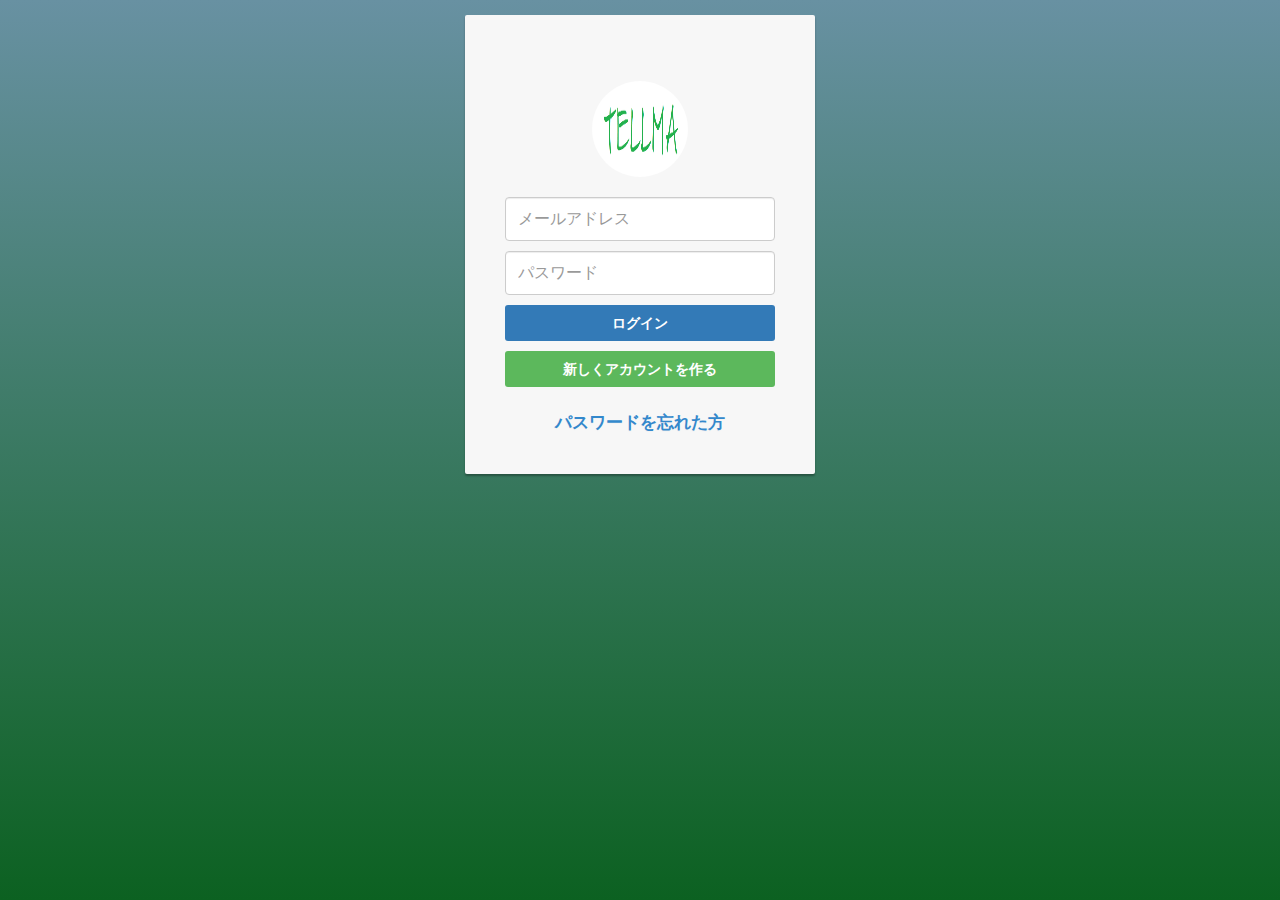
==== commit 5a49bba7: "[add]Telma_v1" ====
--- a/www/index.html
+++ b/www/index.html
@@ -4,41 +4,53 @@
     <meta charset="utf-8">
     <meta name="viewport" content="width=device-width, initial-scale=1, maximum-scale=1, user-scalable=no">
     <meta http-equiv="Content-Security-Policy" content="default-src * data:; style-src * 'unsafe-inline'; script-src * 'unsafe-inline' 'unsafe-eval'">
+    
     <script src="components/loader.js"></script>
+    <script src="lib/jquery/jquery-2.1.4.min.js"></script>
     <script src="lib/onsenui/js/onsenui.js"></script>
-    <script src="js/jquery-3.0.0.min.js"></script>
+    <script src="lib/jquery/jquery.switch.js"></script>
+    <script src="lib/bootstrap/bootstrap.js"></script>
+    <script src="js/bbs.js"></script>
+    <script src="js/rent.js"></script>
+    <script src="js/login.js"></script>
     <script src="js/app.js"></script>
+		<!-- Tuyen san -->
+  	<script type="text/javascript" src="lib/onsenui/js/angular.js"></script>
+  	<script src="lib/onsenui/js/angular-onsenui.js"></script>
+  	<script src="lib/socket.io-client/socket.io.js"></script>
+		<!--------------->
 
     <link rel="stylesheet" href="components/loader.css">
     <link rel="stylesheet" href="lib/onsenui/css/onsenui.css">
     <link rel="stylesheet" href="lib/onsenui/css/onsen-css-components.css">
+    <link rel="stylesheet" href="lib/jquery/jquery.switch.css">
+    <link rel="stylesheet" href="lib/jquery/jquery.switch.theme.css">
+    <link rel="stylesheet" href="lib/bootstrap/bootstrap.css">
     <link rel="stylesheet" href="css/style.css">
+    <link rel="stylesheet" href="css/login.css">
+		<!-- Tuyen san -->
+	  <link rel="stylesheet" href="css/font-awesome.css">
+	  <link rel="stylesheet" href="css/style-chat.css">
+	  <link rel='stylesheet prefetch' href='https://fonts.googleapis.com/css?family=Open+Sans'>
+		<!--------------->
 
     <script>
-      //ons.bootstrap()
-      ons.ready(function () {
-        console.log("Onsen UI is ready!");
-      });
-      function menuOpen() {
-        document.querySelector('#mySplitter').left.toggle();
-      }
-      function openSlide(page) {
-        $("#content").load(page);
-        document.querySelector('#mySplitter').left.toggle();
-      };
-      /*
-       window.fn.load = function(page) {
-       var content = document.getElementById('content');
-       var menu = document.getElementById('menu');
-       content.load(page)
-       .then(menu.close.bind(menu));
-       };
-       */
+    ons.bootstrap()
+    ons.ready(function () {
+      console.log("Onsen UI is ready!");
+    });
+    /*
+     window.fn.load = function(page) {
+     var content = document.getElementById('content');
+     var menu = document.getElementById('menu');
+     content.load(page)
+     .then(menu.close.bind(menu));
+     };
+     */
     </script>
   </head>
   <body>
-  
-  <ons-navigator id="myNavigator" page="splitter.html">
+  <ons-navigator id="myNavigator" page="page/login/login.html">
   </ons-navigator>
   
   <ons-template id="splitter.html">
@@ -49,11 +61,11 @@
             <ons-list-item onclick="openSlide('page/home.html')" tappable>
               Home
             </ons-list-item>
-            <ons-list-item onclick="openSlide('page/bbs-write.html')" tappable>
+            <ons-list-item onclick="openSlide('page/bbs/bbs-write.html')" tappable>
               Settings
             </ons-list-item>
-            <ons-list-item onclick="openSlide('about.html')" tappable>
-              About
+            <ons-list-item onclick="openSlide('chat.html')" tappable>
+              Chat
             </ons-list-item>
           </ons-list>
         </ons-page>
@@ -74,82 +86,109 @@
   </ons-popover>
   
   <!-- Alert ---------------->
-  <ons-popover  direction="right down" id="alert-msg" cancelable>
+  <ons-popover id="alert-msg" cancelable>
     <ons-list>
       <ons-list-item class="list__item--tappable list__item__line-height" modifier="chevron">Numbers</ons-list-item>
       <ons-list-item class="list__item--tappable list__item__line-height" modifier="chevron">One</ons-list-item>
       <ons-list-item class="list__item--tappable list__item__line-height" modifier="chevron">Two</ons-list-item>
-      <ons-list-item class="list__item--tappable list__item__line-height" modifier="chevron">Three</ons-list-item>
-      <ons-list-item class="list__item--tappable list__item__line-height" modifier="chevron">Four</ons-list-item>
-      <ons-list-item class="list__item--tappable list__item__line-height" modifier="chevron">Five</ons-list-item>
-      <ons-list-item class="list__item--tappable list__item__line-height" modifier="chevron">Six</ons-list-item>
     </ons-list>
   </ons-popover>
   <!------------------------->
   
   <ons-template id="bbs.html">
-    <ons-page>
-      <ons-pull-hook id="pull-hook">
+    <ons-page><!--
+      <ons-pull-hook threshold-height="220px" height="180px" id="refresh">
+        Pull to refresh
+      </ons-pull-hook>-->
+
+      <ons-pull-hook id="onRefresh">
         Pull to refresh
       </ons-pull-hook>
-      <ons-list modifier="material">
-        <ons-button align="right" id="btn1" onclick="showPopover(this)">page</ons-button>
-        <ons-list-item  onclick="slideOpen('bbs-content.html')">
-          <div class="left"><ons-icon class="list__item__thumbnail" icon="ion-person" size="2x"></ons-icon></div>
-          <div class="center"><span class="list__item__title">Cutest kitty</span>
-          <span class="list__item__subtitle">On the Internet</span></div>
-        </ons-list-item>
-        <ons-list-item>
-          <div class="left"><ons-icon class="list__item__thumbnail" icon="ion-person" size="2x"></ons-icon></div>
-          <div class="center"><span class="list__item__title">Cutest kitty</span>
-          <span class="list__item__subtitle">On the Internet</span></div>
-        </ons-list-item>
-        <ons-list-item>
-          <div class="left"><ons-icon class="list__item__thumbnail" icon="ion-person" size="2x"></ons-icon></div>
-          <div class="center"><span class="list__item__title">Cutest kitty</span>
-          <span class="list__item__subtitle">On the Internet</span></div>
-        </ons-list-item>
-        <ons-list-item>
-          <div class="left"><ons-icon class="list__item__thumbnail" icon="ion-person" size="2x"></ons-icon></div>
-          <div class="center"><span class="list__item__title">Cutest kitty</span>
-          <span class="list__item__subtitle">On the Internet</span></div>
-        </ons-list-item>
-        <ons-list-item>
-          <div class="left"><ons-icon class="list__item__thumbnail" icon="ion-person" size="2x"></ons-icon></div>
-          <div class="center"><span class="list__item__title">Cutest kitty</span>
-          <span class="list__item__subtitle">On the Internet</span></div>
+      <ons-button align="right" id="btn1" onclick="showPopover(this)">page1</ons-button>
+      <ons-button align="right" id="btn2" onclick="bbsList()">page2</ons-button>
+      <ons-button align="right" id="btn3" onclick="returnLocation()">page3</ons-button>
+      <ons-button align="right" id="btn4" onclick="bbsContent()">page4</ons-button>
+      <ons-list id="bbs-lists">
+        <ons-list-item class="bbs-list" onclick="bbsContent(this)">
+          <span class="keijiban_id" id="0" hidden></span>
+          <div class="left"><ons-icon class="list__item__thumbnail" icon="ion-person" size="2x"></ons-icon></div>
+          <div class="center"><span class="list__item__title">8月10日　夏まつり開催</span>
+          <span class="list__item__subtitle">場所ーーーーー　時間ーーーーーー</span></div>
+        </ons-list-item>
+        <ons-list-item class="bbs-list" onclick="bbsContent(this)">
+          <span class="keijiban_id" id="0" hidden></span>
+          <div class="left"><ons-icon class="list__item__thumbnail" icon="ion-person" size="2x"></ons-icon></div>
+          <div class="center"><span class="list__item__title">落とし物のお知らせ</span>
+          <span class="list__item__subtitle">物ーーーーーー　場所ーーーーー　拾った時間ーーーーーー</span></div>
+        </ons-list-item>
+        <ons-list-item class="bbs-list" onclick="bbsContent(this)">
+          <span class="keijiban_id" id="0" hidden></span>
+          <div class="left"><ons-icon class="list__item__thumbnail" icon="ion-person" size="2x"></ons-icon></div>
+          <div class="center"><span class="list__item__title">不審者情報</span>
+          <span class="list__item__subtitle">時間ーーー　場所ーーー　特徴ーーー/span></div>
+        </ons-list-item>
+        <ons-list-item class="bbs-list" onclick="bbsContent(this)">
+          <span class="keijiban_id" id="0" hidden></span>
+          <div class="left"><ons-icon class="list__item__thumbnail" icon="ion-person" size="2x"></ons-icon></div>
+          <div class="center"><span class="list__item__title">落とし物のお知らせ</span>
+          <span class="list__item__subtitle">時間ーーー　場所ーーー　特徴ーーー</span></div>
         </ons-list-item>
       </ons-list>
     
       <ons-speed-dial position="bottom right" direction="left">
-        <ons-fab>
+        <ons-fab> 
           <ons-icon icon="md-plus"></ons-icon>
         </ons-fab>
-        <ons-speed-dial-item class="wirte-ic" onclick="popOpen('bbs-write.html')">
+        <ons-speed-dial-item class="wirte-ic" onclick="popOpen('page/bbs/bbs-write.html')">
           <ons-icon icon="ion-edit" ></ons-icon>
         </ons-speed-dial-item>
-        <ons-speed-dial-item class="book-ic"  onclick="openDialog('#regi')">
+        <ons-speed-dial-item class="book-ic"  onclick="openDialog('location-list')">
           <ons-icon icon="ion-ios-bookmarks"></ons-icon>
         </ons-speed-dial-item>
-        <ons-speed-dial-item class="location-ic" onclick="openDialog('#regi')">
+        <ons-speed-dial-item class="location-ic" onclick="openDialog('location-regi')">
           <ons-icon icon="ion-android-pin"></ons-icon>
         </ons-speed-dial-item>
       </ons-speed-dial>
     </ons-page>
   </ons-template>
   
+  <ons-list-item class="bbs-list" onclick="bbsContent(this)">
+    <span class="keijiban_id" id="0" hidden></span>
+    <div class="left"><ons-icon class="list__item__thumbnail" icon="ion-person" size="2x"></ons-icon></div>
+    <div class="center"><span class="list__item__title">Cutest kitty</span>
+    <span class="list__item__subtitle">On the Internet</span></div>
+  </ons-list-item>
+  
   <ons-template id="rent.html">
     <ons-page>
-      <ons-list modifier="material">
-        <ons-list-item>Item 1</ons-list-item>
-        <ons-list-item>Item 2</ons-list-item>
-        <ons-list-item>Item 3</ons-list-item>
-        <ons-list-item>Item 4</ons-list-item>
-        <ons-list-item>Item 5</ons-list-item>
-        <ons-list-item>Item 6</ons-list-item>
+      <ons-list id="rent-lists">
+        <ons-list-item class="rent-list" onclick="rentContent()">
+          <div class="left"><ons-icon class="list__item__thumbnail" icon="ion-person" size="2x"></ons-icon></div>
+          <div class="center"><span class="list__item__title">Cutest kitty</span>
+          <span class="list__item__subtitle">On the Internet</span></div>
+        </ons-list-item>
+        <ons-list-item>
+          <div class="left"><ons-icon class="list__item__thumbnail" icon="ion-person" size="2x"></ons-icon></div>
+          <div class="center"><span class="list__item__title">Cutest kitty</span>
+          <span class="list__item__subtitle">On the Internet</span></div>
+        </ons-list-item>
+        <ons-list-item>
+          <div class="left"><ons-icon class="list__item__thumbnail" icon="ion-person" size="2x"></ons-icon></div>
+          <div class="center"><span class="list__item__title">Cutest kitty</span>
+          <span class="list__item__subtitle">On the Internet</span></div>
+        </ons-list-item>
+        <ons-list-item>
+          <div class="left"><ons-icon class="list__item__thumbnail" icon="ion-person" size="2x"></ons-icon></div>
+          <div class="center"><span class="list__item__title">Cutest kitty</span>
+          <span class="list__item__subtitle">On the Internet</span></div>
+        </ons-list-item>
+        <ons-list-item>
+          <div class="left"><ons-icon class="list__item__thumbnail" icon="ion-person" size="2x"></ons-icon></div>
+          <div class="center"><span class="list__item__title">Cutest kitty</span>
+          <span class="list__item__subtitle">On the Internet</span></div>
+        </ons-list-item>
       </ons-list>
-
-      <ons-fab position="bottom right" onclick="popOpen('rent-write.html')">
+      <ons-fab position="bottom right" onclick="popOpen('page/rent/rent-write.html')">
         <ons-icon icon="md-edit"></ons-icon>
       </ons-fab>
     </ons-page>
@@ -157,123 +196,83 @@
 </ons-template>
 
 <!-- Location ------------------>
-<ons-dialog id="regi">
+<ons-dialog id="location-list">
+  <div style="text-align: center; padding: 10px;">
+      <p>Location List</p>
+    <div align="center" id="location-edit">
+    <input onchange="locationEdit()" type="checkbox" name="on-off-flip" data-on-text="選択" data-off-text="編集" id="on-off-flip" data-role="flipswitch" >
+    </div>
+      <ons-list-item tappable>
+        <label for="check-1" class="center">
+          <ons-input id="location1" modifier="underbar" placeholder="" float value="友人"></ons-input>
+        </label>
+        <label class="right">
+          <ons-input type="checkbox" input-id="check-1" hidden></ons-input>
+        </label>
+      </ons-list-item>
+      <ons-list-item tappable>
+        <label for="check-2" class="center">
+          <ons-input id="location1" modifier="underbar" placeholder="" float value="学校"></ons-input>
+        </label>
+        <label class="right">
+          <ons-input type="checkbox" input-id="check-2"></ons-input>
+        </label>
+      </ons-list-item>
+      <ons-list-item tappable>
+        <label for="check-3" class="center">
+          <ons-input id="location1" modifier="underbar" placeholder="" float value="実家"></ons-input>
+        </label>
+        <label class="right">
+          <ons-input type="checkbox" input-id="check-3"></ons-input>
+        </label>
+      </ons-list-item>
+    </ons-list>
+    <ons-button onclick="closeDialog('location-list')">閉じる</ons-button>
+  </div>
+</ons-dialog>
+
+<ons-dialog id="dialog.html" cancelable>
+<ons-list>
+    <ons-list-item modifier="tappable">
+      Foo
+    </ons-list-item>
+    <ons-list-item modifier="tappable">
+      Bar
+    </ons-list-item>
+    <ons-list-item modifier="tappable">
+      Hoge
+    </ons-list-item>
+  </ons-list>
+</ons-dialog>
+
+<ons-dialog id="location-regi">
   <div style="text-align: center; padding: 10px;">
     <p>
       現在位置を登録しますか？
     </p>
-    <ons-input id="name" modifier="underbar" placeholder="場所名" float></ons-input>
-    <ons-list>
-      <ons-list-header>Location List</ons-list-header>
-      <ons-list-item tappable>
-        <label for="check-1" class="center">
-          <ons-input id="location1" modifier="underbar" placeholder="" float value="友人１"></ons-input>
-        </label>
-        <label class="right">
-          <ons-input type="checkbox" input-id="check-1"></ons-input>
-        </label>
-      </ons-list-item>
-      <ons-list-item tappable>
-        <label for="check-2" class="center">
-          <ons-input id="location1" modifier="underbar" placeholder="" float value="友人１"></ons-input>
-        </label>
-        <label class="right">
-          <ons-input type="checkbox" input-id="check-2"></ons-input>
-        </label>
-      </ons-list-item>
-      <ons-list-item tappable>
-        <label for="check-3" class="center">
-          <ons-input id="location1" modifier="underbar" placeholder="" float value="友人１"></ons-input>
-        </label>
-        <label class="right">
-          <ons-input type="checkbox" input-id="check-3"></ons-input>
-        </label>
-      </ons-list-item>
-    </ons-list>
-    <ons-button onclick="closeDialog('regi')">閉じる</ons-button>
-    <ons-button onclick="closeDialog('regi')">登録</ons-button>
+    <div><ons-input style="width:200px" id="name" modifier="underbar" placeholder="場所名" float></ons-input></div>
+    <ons-button onclick="closeDialog('location-regi')">閉じる</ons-button>
+    <ons-button onclick="locationRegi('location-regi')">登録</ons-button>
   </div>
-</dons-dialog>
-
-
+</ons-dialog>
+
+<ons-dialog id="dialog-2.html" cancelable>
+  <div class="alert-dialog-footer">
+    <ons-list-item tappable onclick="getPhoto2 ()" >写真を撮影する</ons-list-item>
+    <ons-list-item tappable onclick="getPhoto ()" >アルバムから選択する</ons-list-item> 
+  </div>
+</ons-dialog>
+<!-- ゴミ ---------
 <ons-template id="bbs-write.html">
-  <ons-page>
-    <ons-toolbar>
-      <div class="left">
-        <ons-back-button></ons-back-button>
-      </div>
-      <div class="center">
-        記事を投稿する
-      </div>
-    </ons-toolbar>
-    <section style="padding: 8px">
-      <input id="bbs-title" type="text" class="text-input" ng-model="text" placeholder="タイトル" style="display: block; width: 100%">
-    </section>
-    <section style="padding: 10px 30px">
-      <textarea id="bbs-content" class="textarea" ng-model="text2" placeholder="内容" rows="10" cols="10" ></textarea>
-    </section>
-    <section style="padding: 8px 8px">
-      <ons-button modifier="large" onclick="bbsWrite()">記事を投稿</ons-button>
-    </section>
-  </ons-page>
 </ons-template>
 
 <ons-template id="rent-write.html">
-  <ons-page>
-    <ons-toolbar>
-      <div class="left">
-        <ons-back-button></ons-back-button>
-      </div>
-      <div class="center">
-        借りたいものを申請する
-      </div>
-    </ons-toolbar>
-    <section style="padding: 8px">
-      <input id="rent-title" type="text" class="text-input" ng-model="text" placeholder="タイトル" style="display: block; width: 100%">
-    </section>
-    <section style="padding: 10px 30px">
-      <textarea id="rent-content" class="textarea" ng-model="text2" placeholder="内容" rows="10" cols="10" ></textarea>
-    </section>
-    <section style="padding: 8px 8px">
-      <ons-button modifier="large" onclick="rentWrite()">記事を投稿</ons-button>
-    </section>
-  </ons-page>
 </ons-template>
 
 <ons-template id="bbs-content.html">
-  <ons-page>
-    <ons-toolbar>
-      <div class="left">
-        <ons-back-button></ons-back-button>
-      </div>
-      <div class="center">
-        熱田まつり開催！
-      </div>
-    </ons-toolbar>
-    <ons-row align="top">
-      <ons-col>
-        <div class="col">
-          イベント名  熱田まつり（尚武祭）
-          日程	2016年06月05日
-          時間	10:00～　花火は19:40～20：30頃
-          会場名	熱田神宮とその周辺
-          イベント内容	
-          熱田神宮における最も重要で荘厳な祭。10:00より勅使参向のもと、祭典が執り行われ、境内では終日に亘り武道や芸能が奉納される。夕刻より献灯まきわらが点灯され、神宮公園から花火が約1000発（19：40～20：30頃）も上がる。※花火見物は地下鉄「西高蔵」で。
-          熱田まつり奉納行事表
-          交通規制について
-          料金	無料
-          料金詳細	-
-          お問い合わせ先	-
-          TEL	052-671-4153
-          FAX	-
-          ホームページ	http://www.atsutajingu.or.jp/jingu/
-          アクセス	地下鉄「神宮西」・ＪＲ「熱田」・名鉄「神宮前」
-      </ons-col>
-    </ons-row>
-    <section style="margin: 8px 15px 8px 0px">
-      <ons-button onclick=""><ons-icon size="15px" icon="ion-reply"></ons-icon><span style="margin-left:10px">記事に返信</span></ons-button>
-    </section>
-  </ons-page>
+</ons-template>
+
+<ons-template id="rent-content.html">
 </ons-template>
 
 <ons-template id="settings.html">
@@ -289,7 +288,6 @@
       </div>
     </ons-toolbar>
   </ons-page>
-
 </ons-template>
 
 <ons-template id="about.html">
@@ -306,6 +304,6 @@
     </ons-toolbar>
   </ons-page>
 </ons-template>
-
+------------>
 </body>
 </html>
